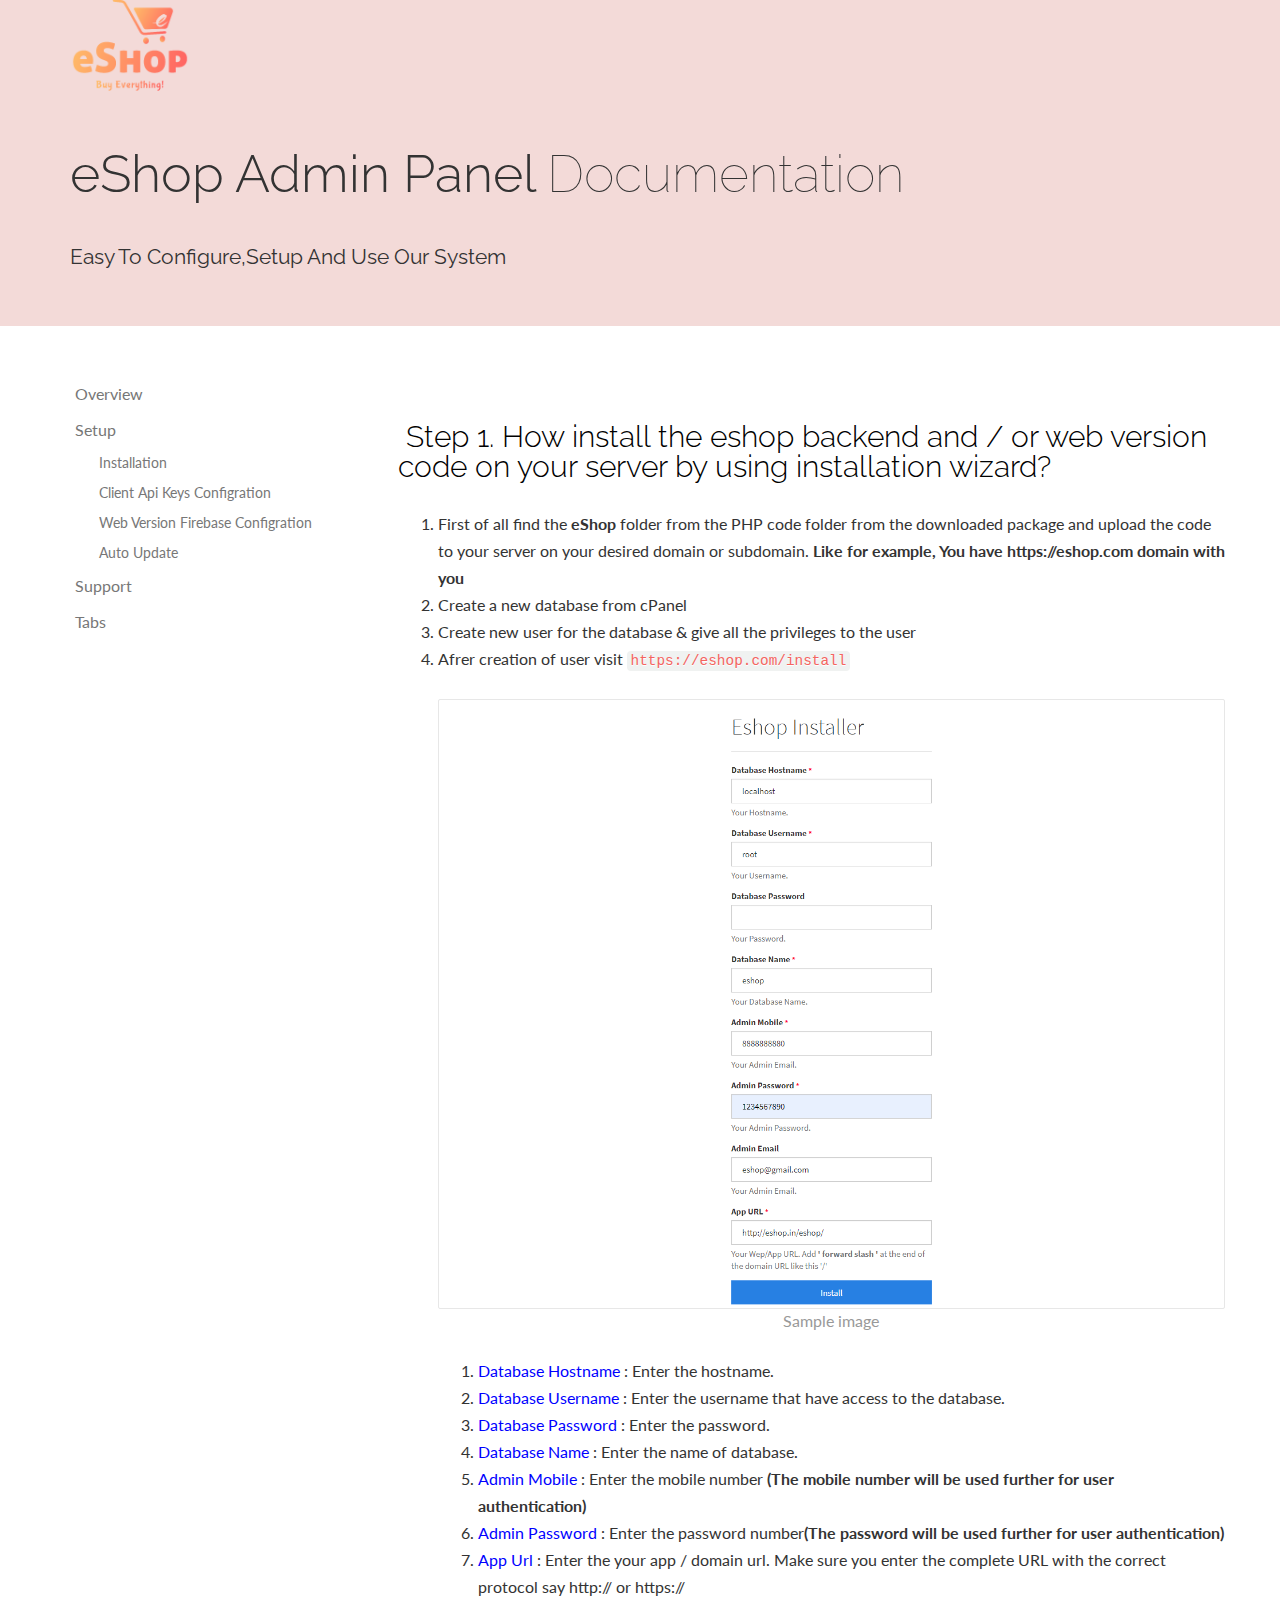
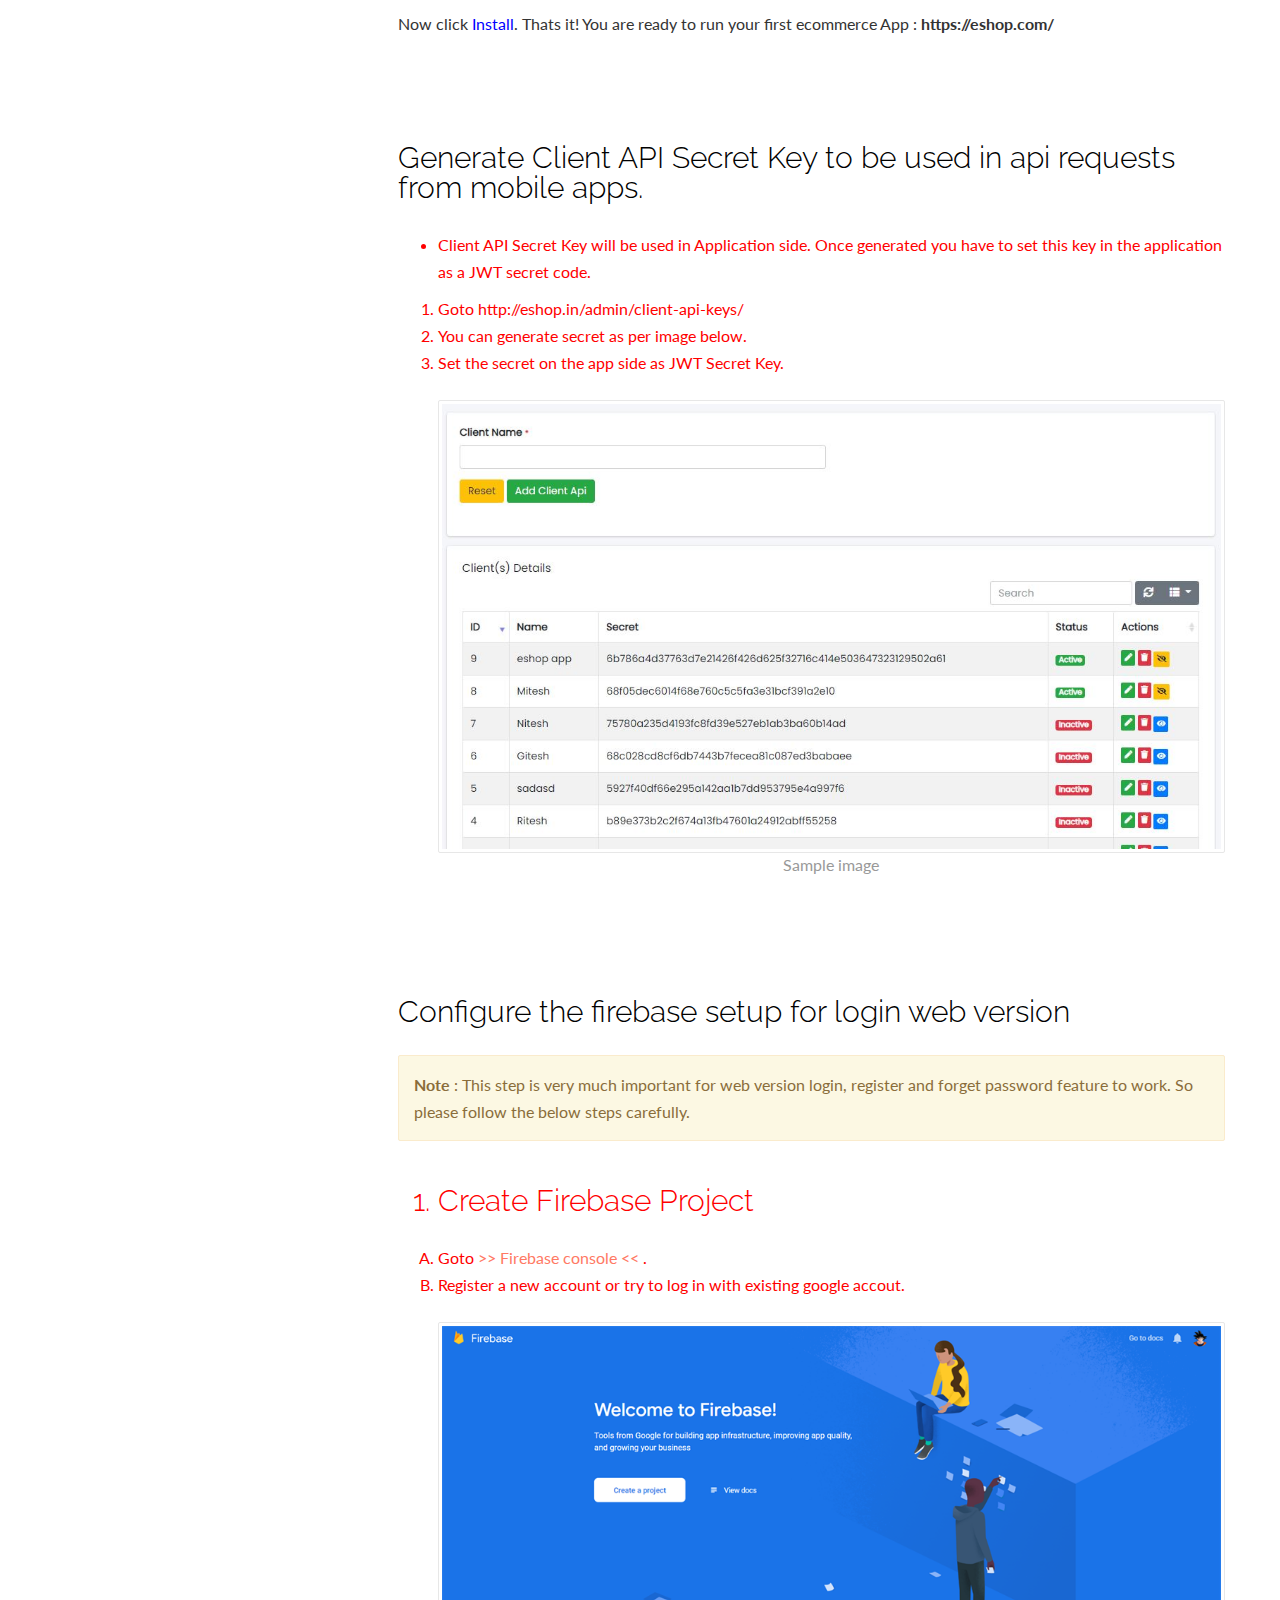
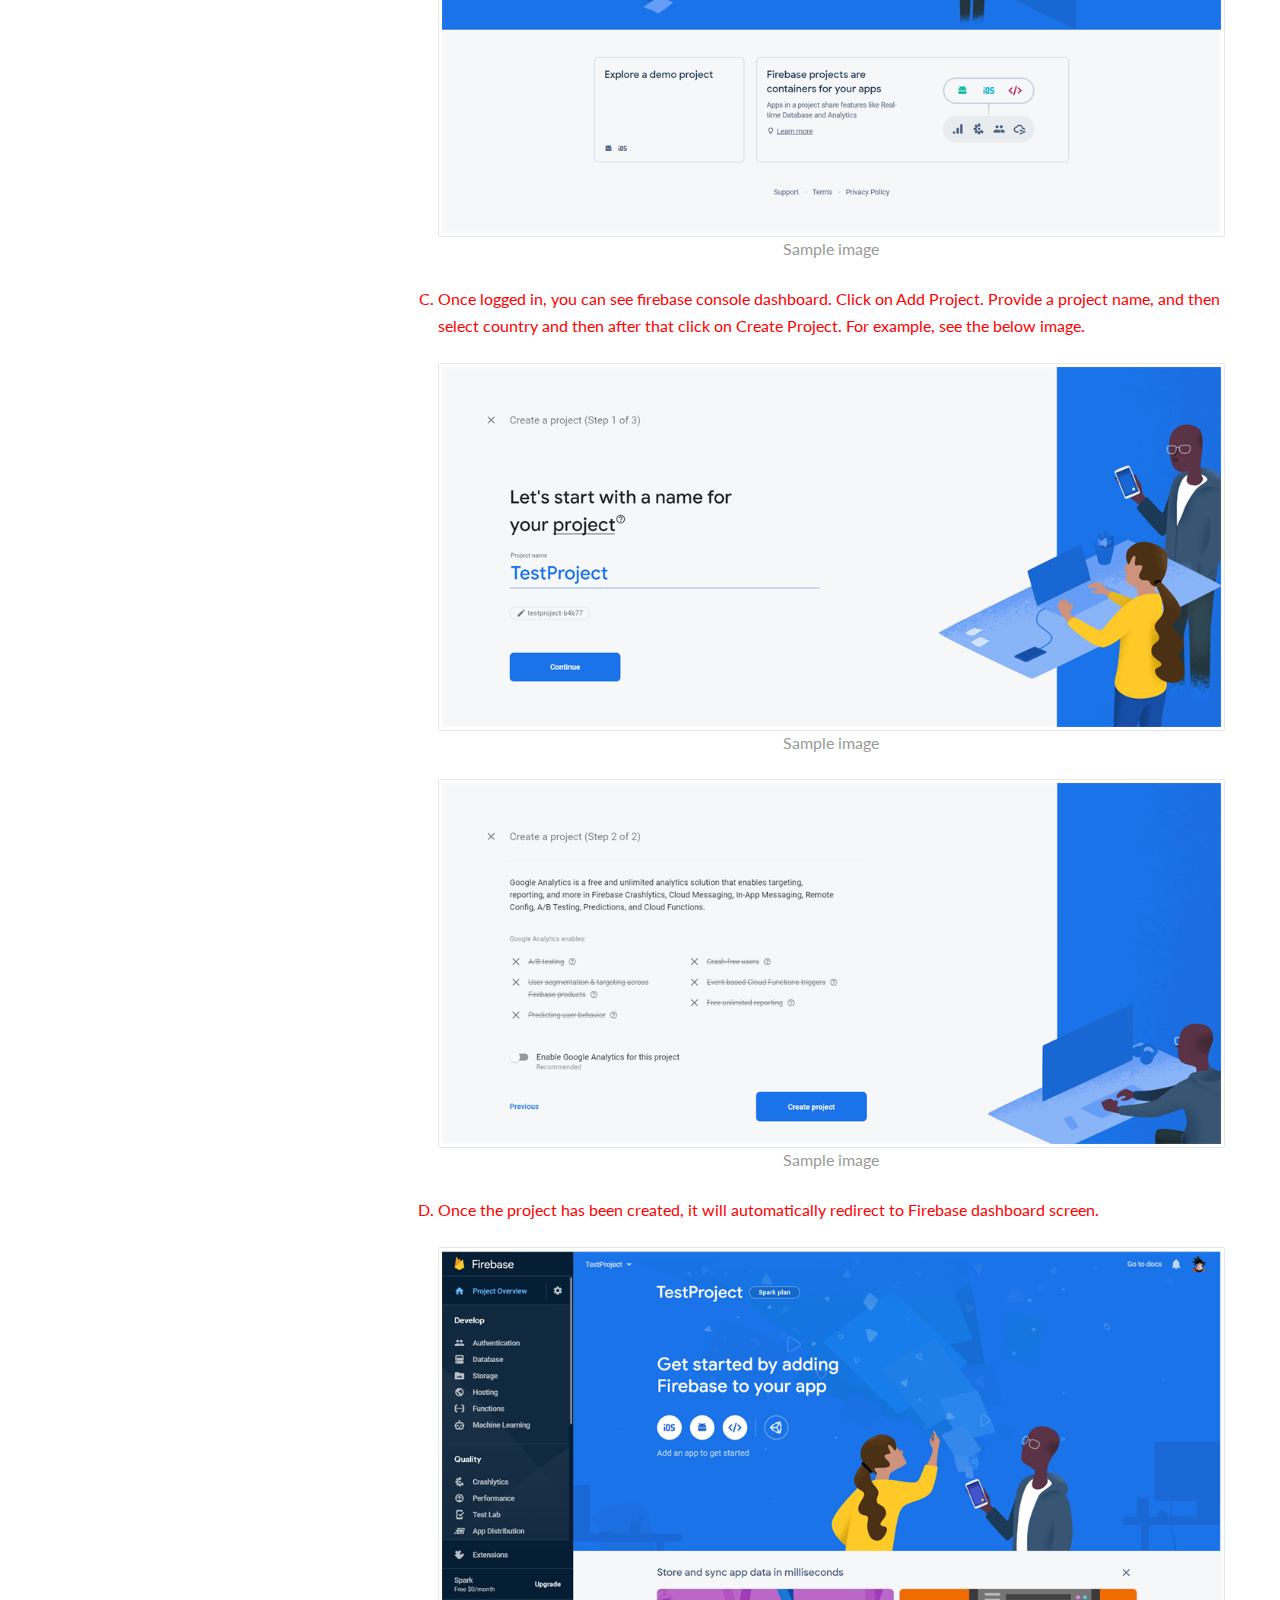
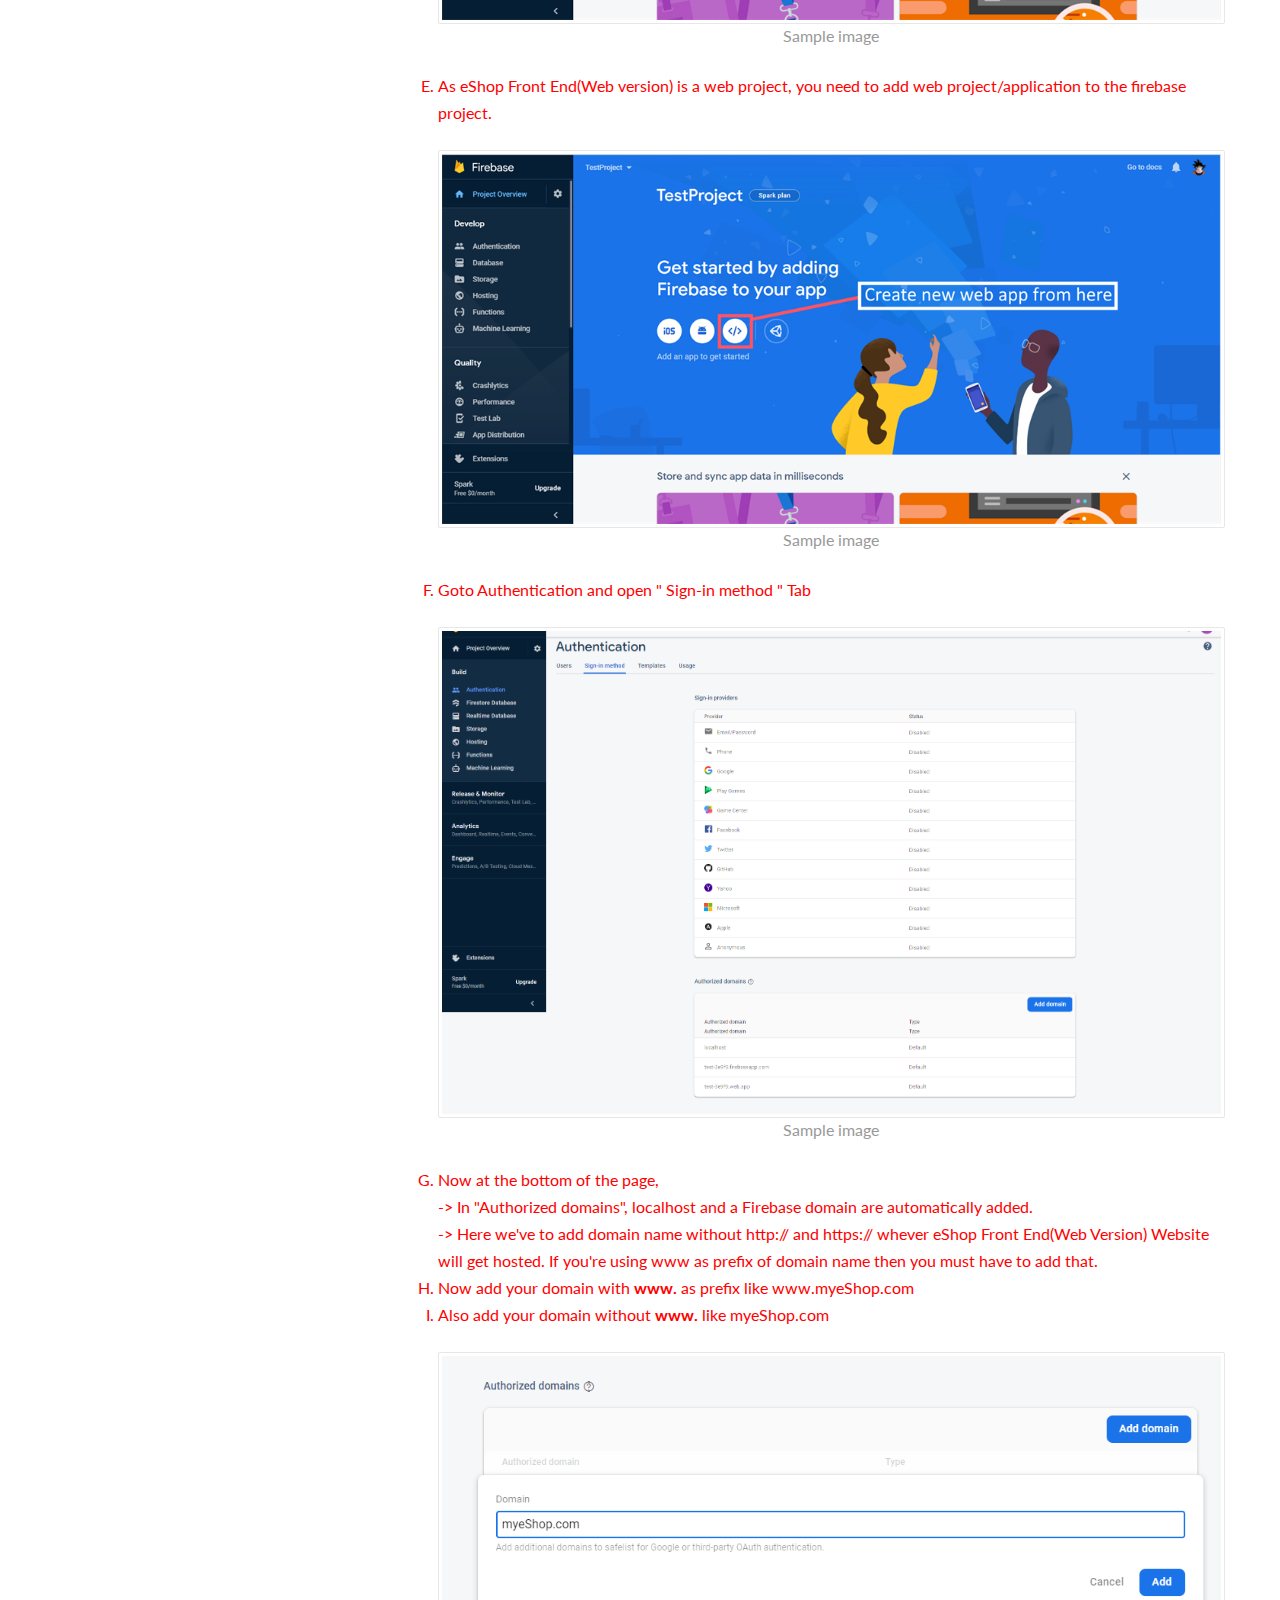
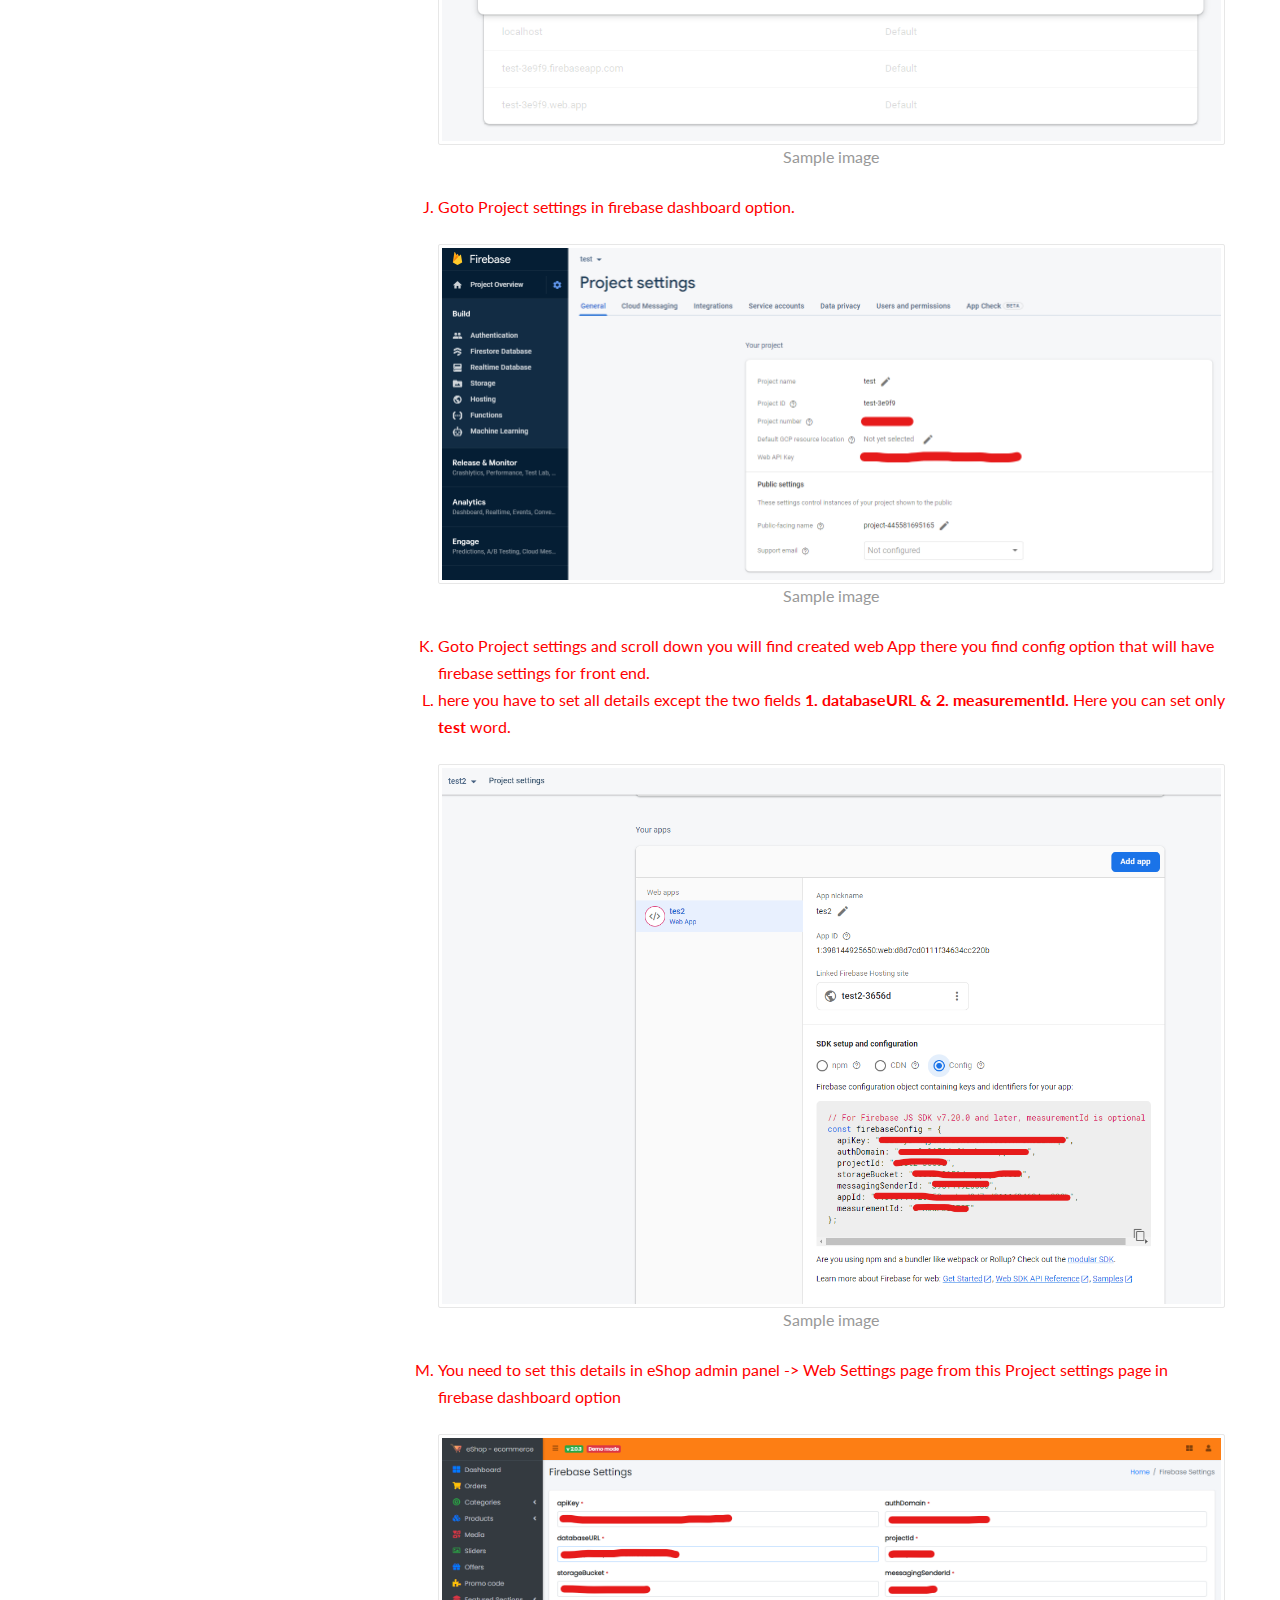
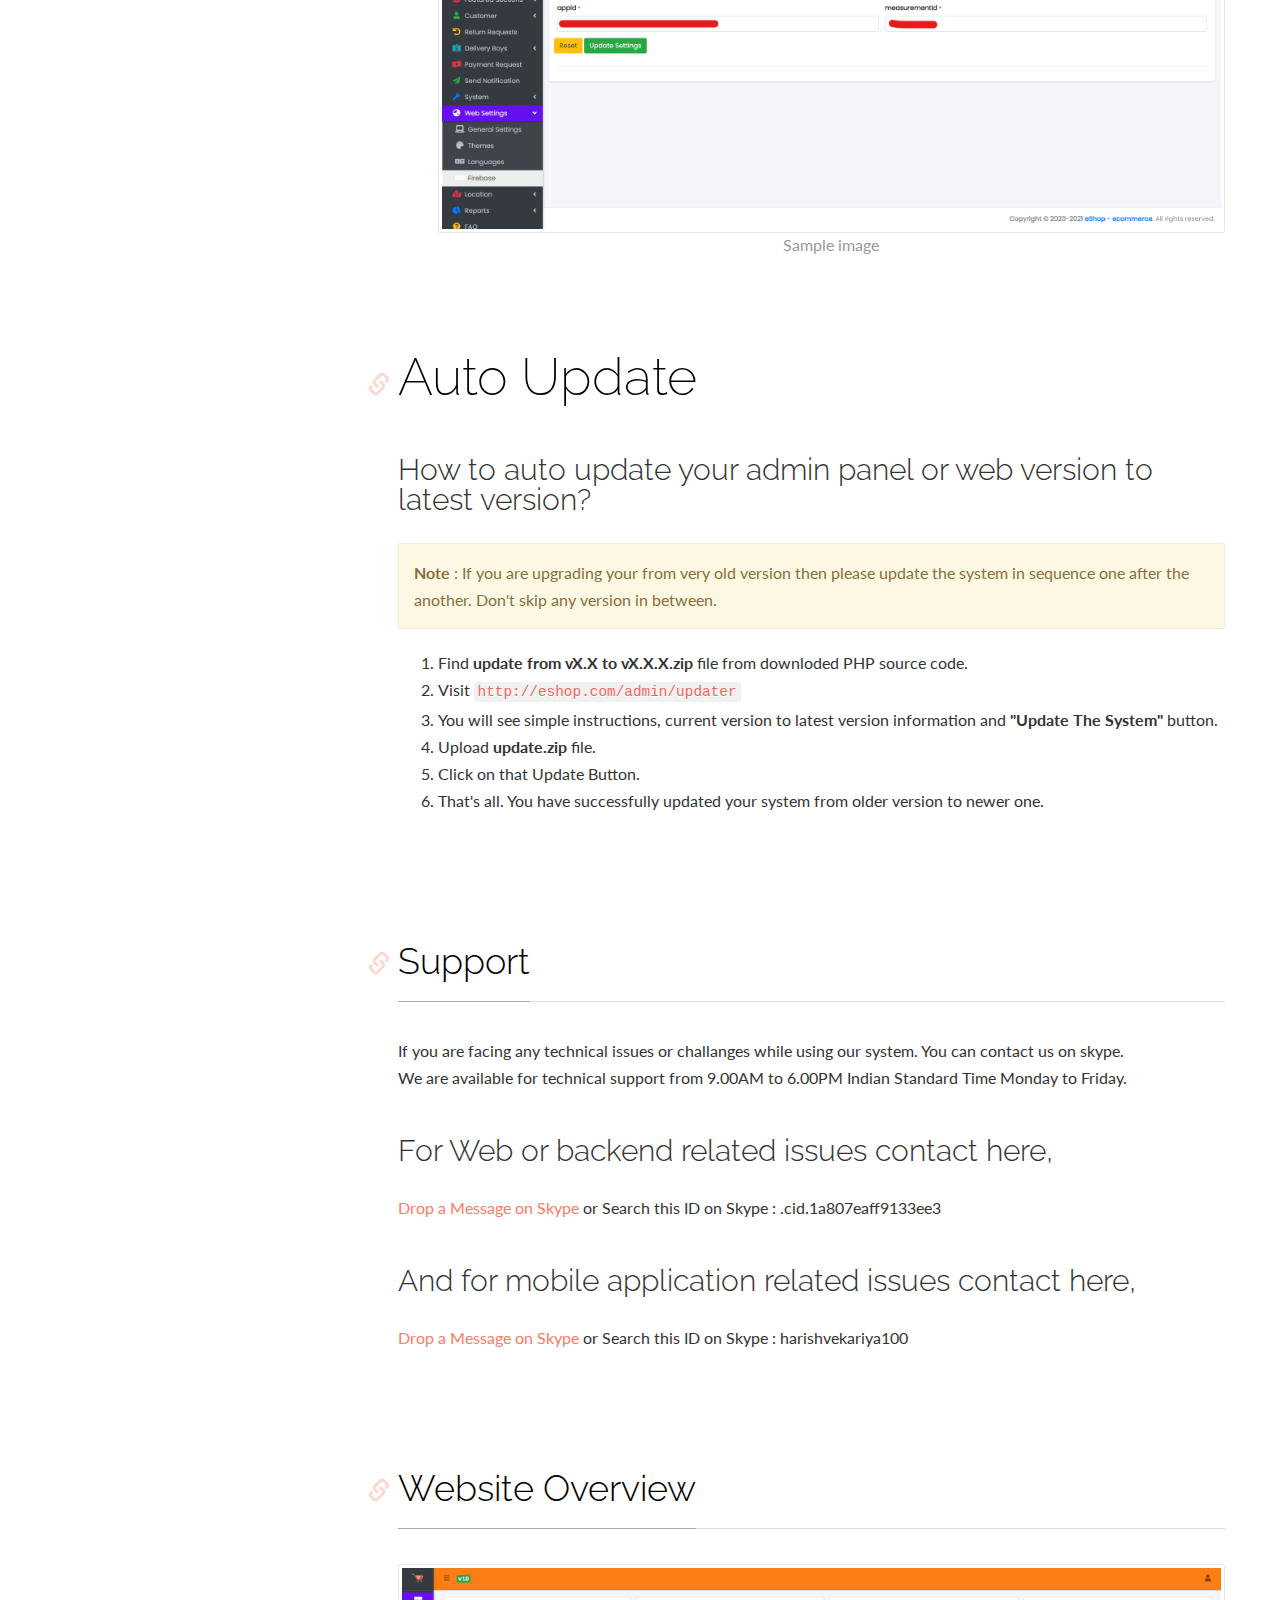
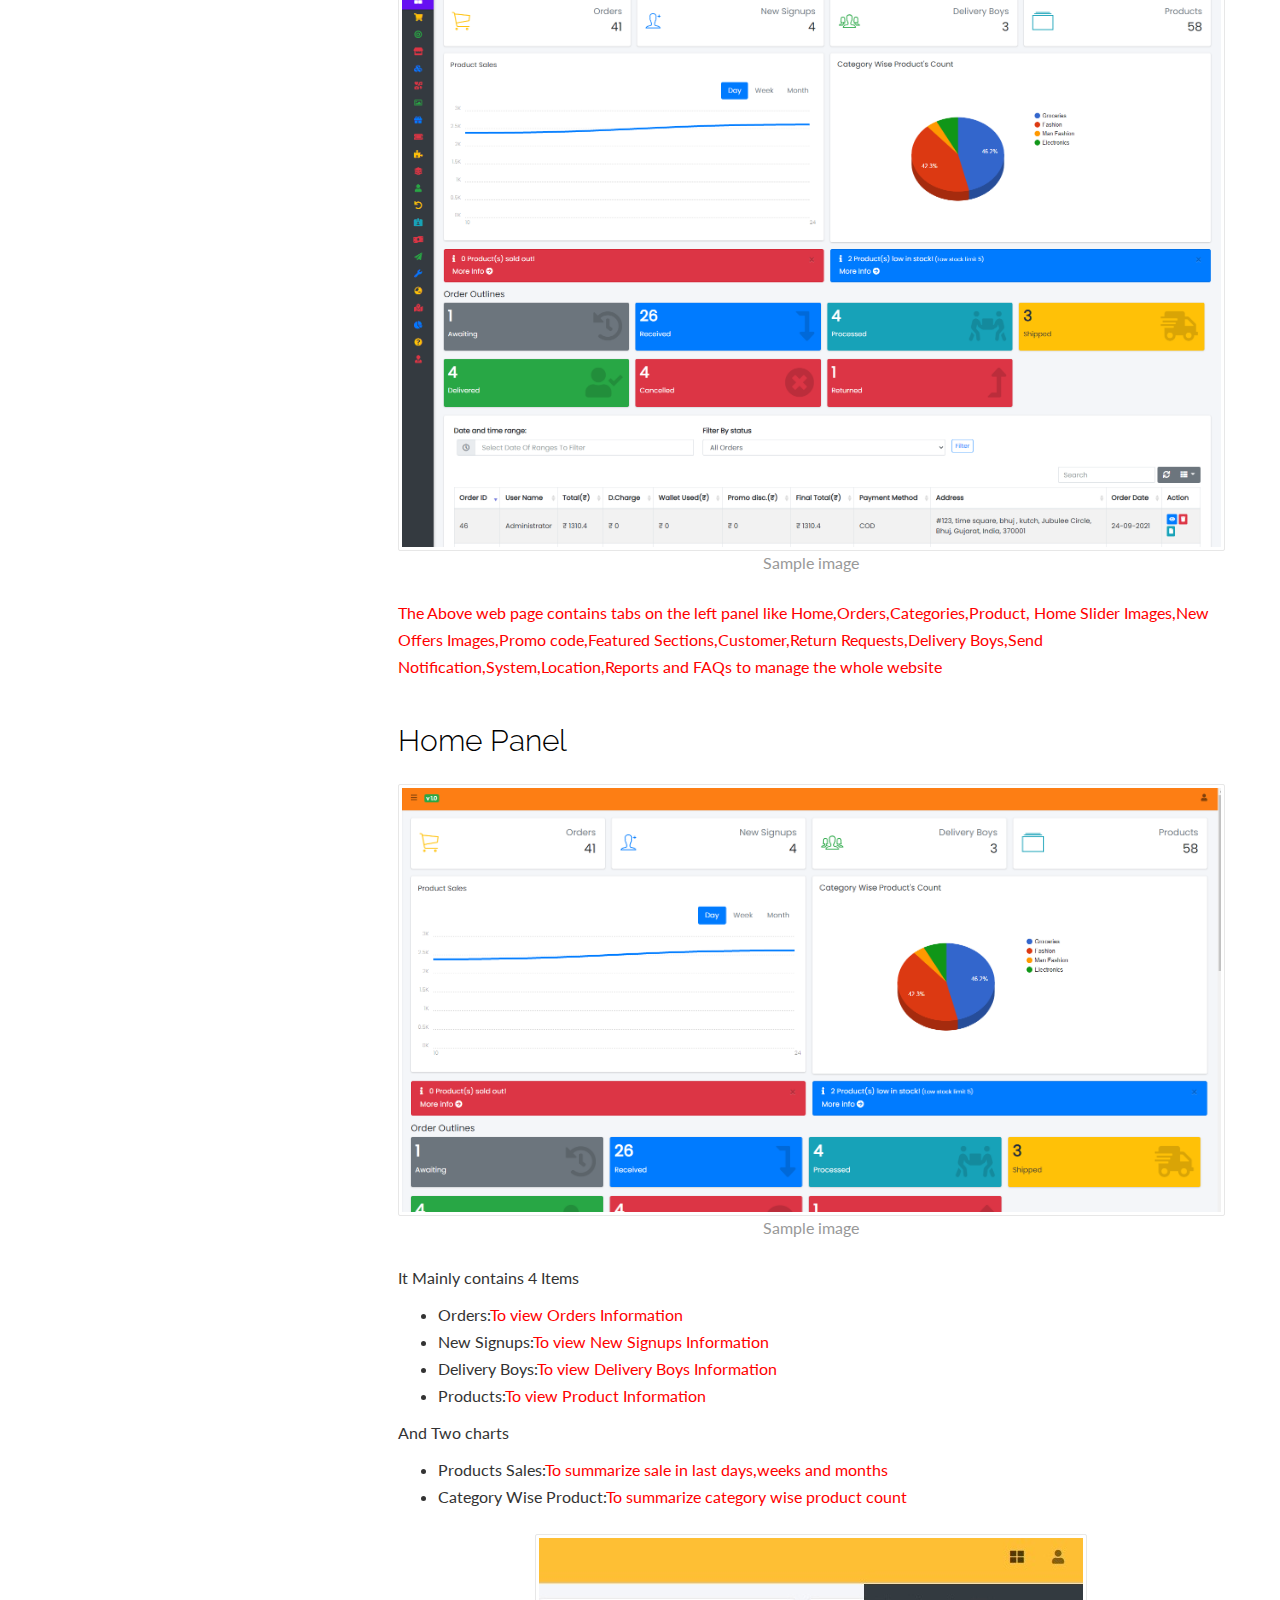
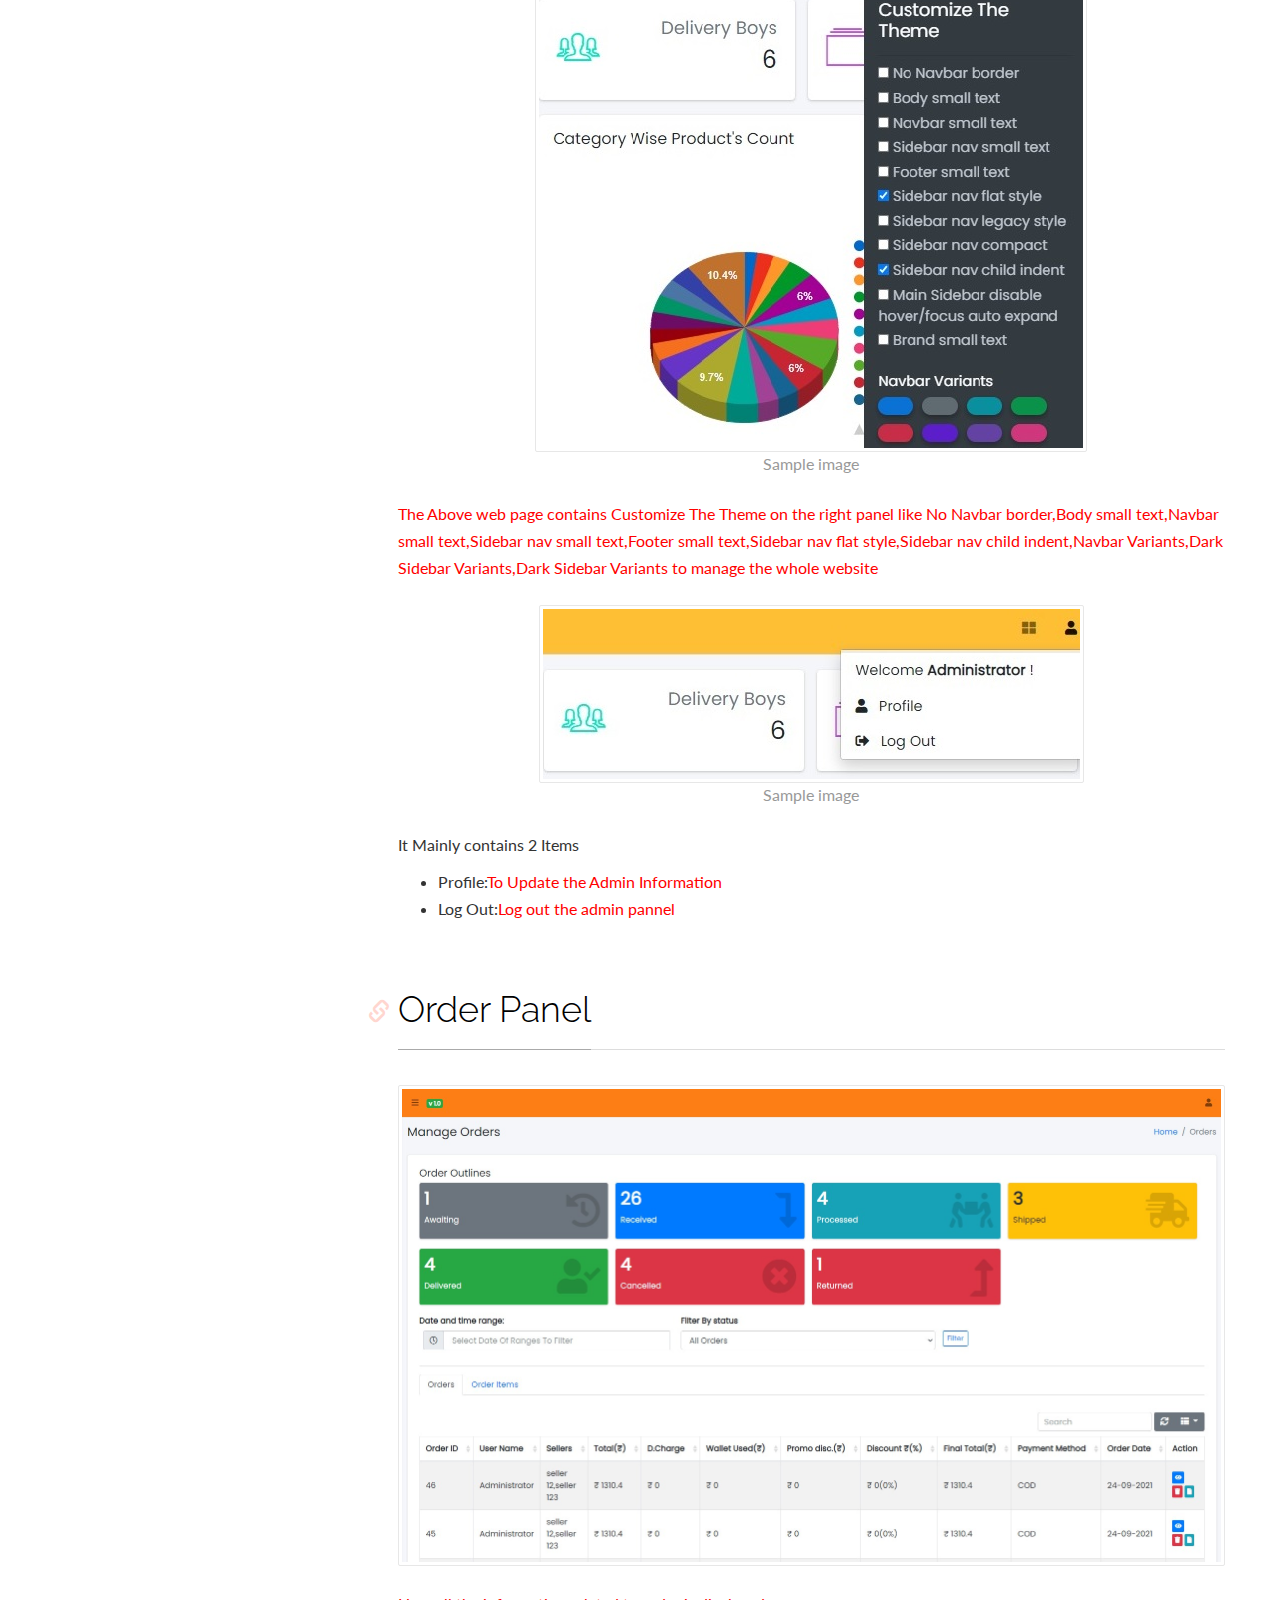
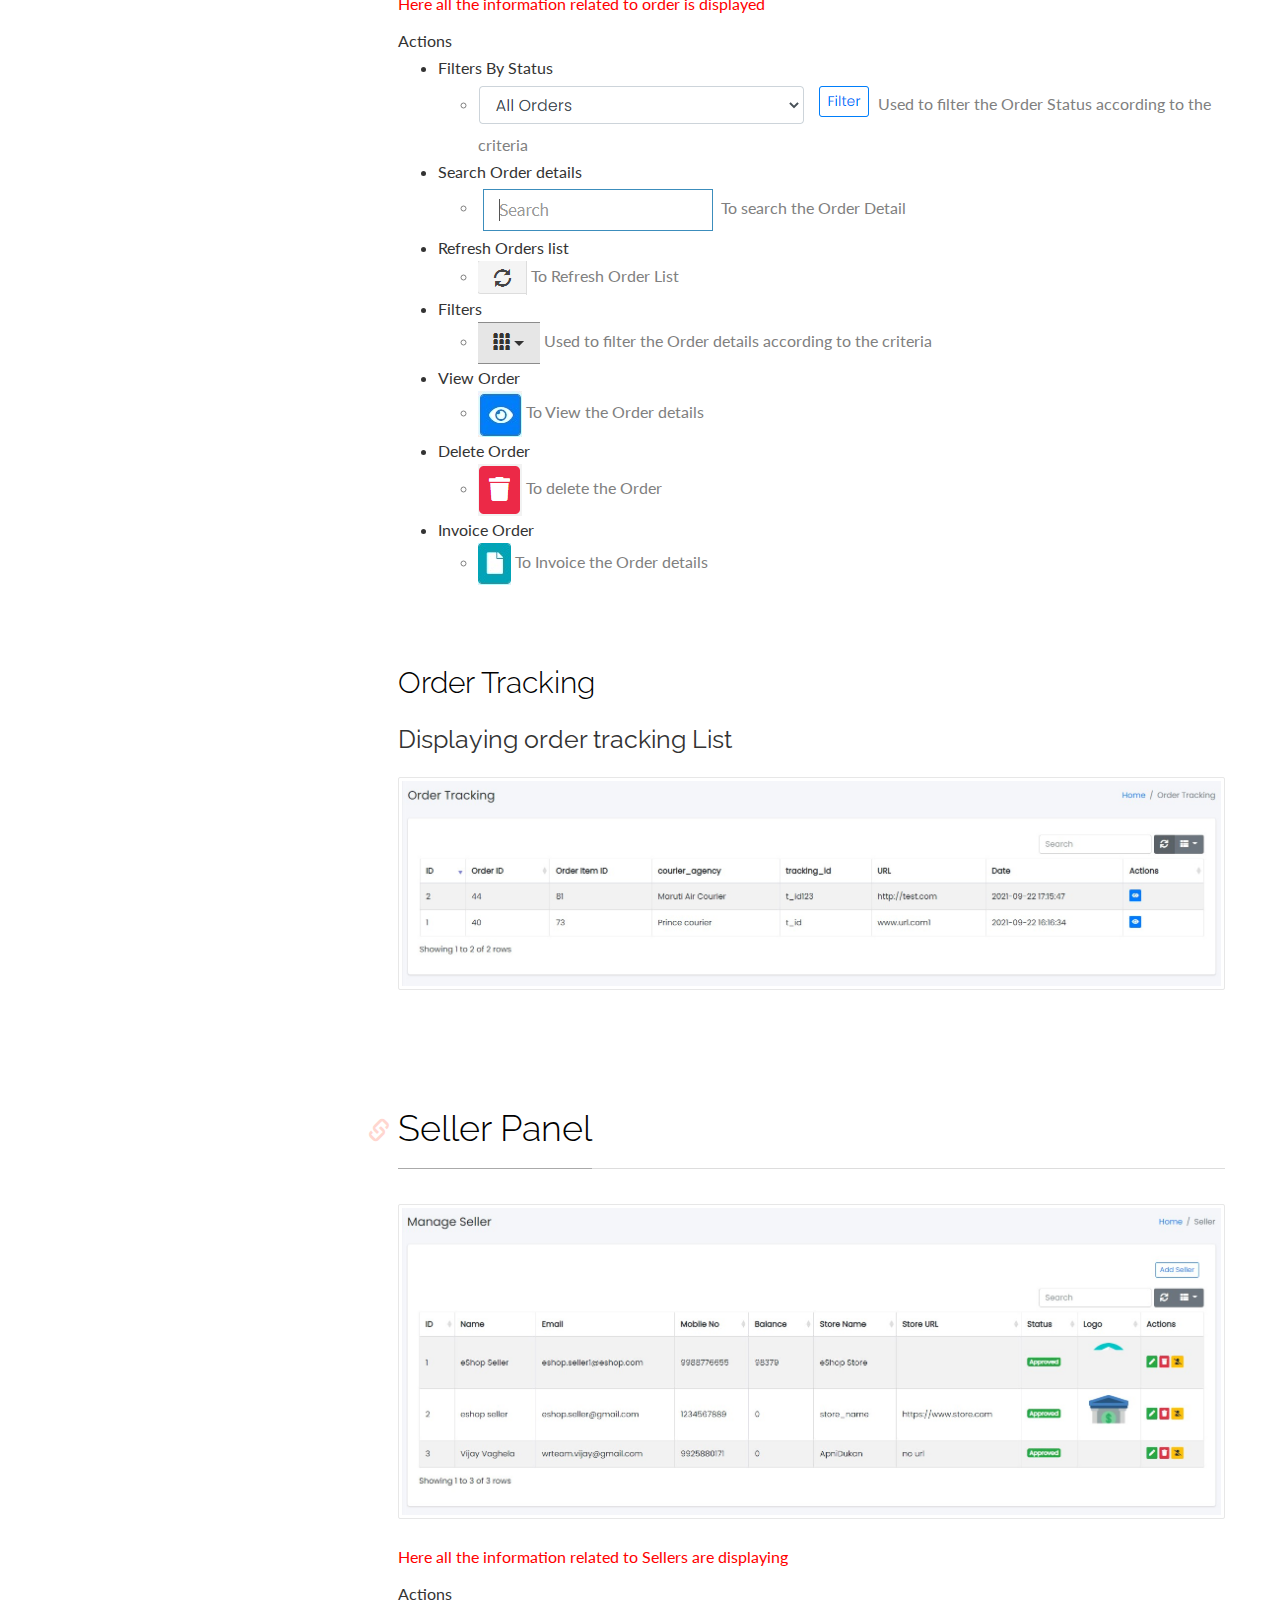
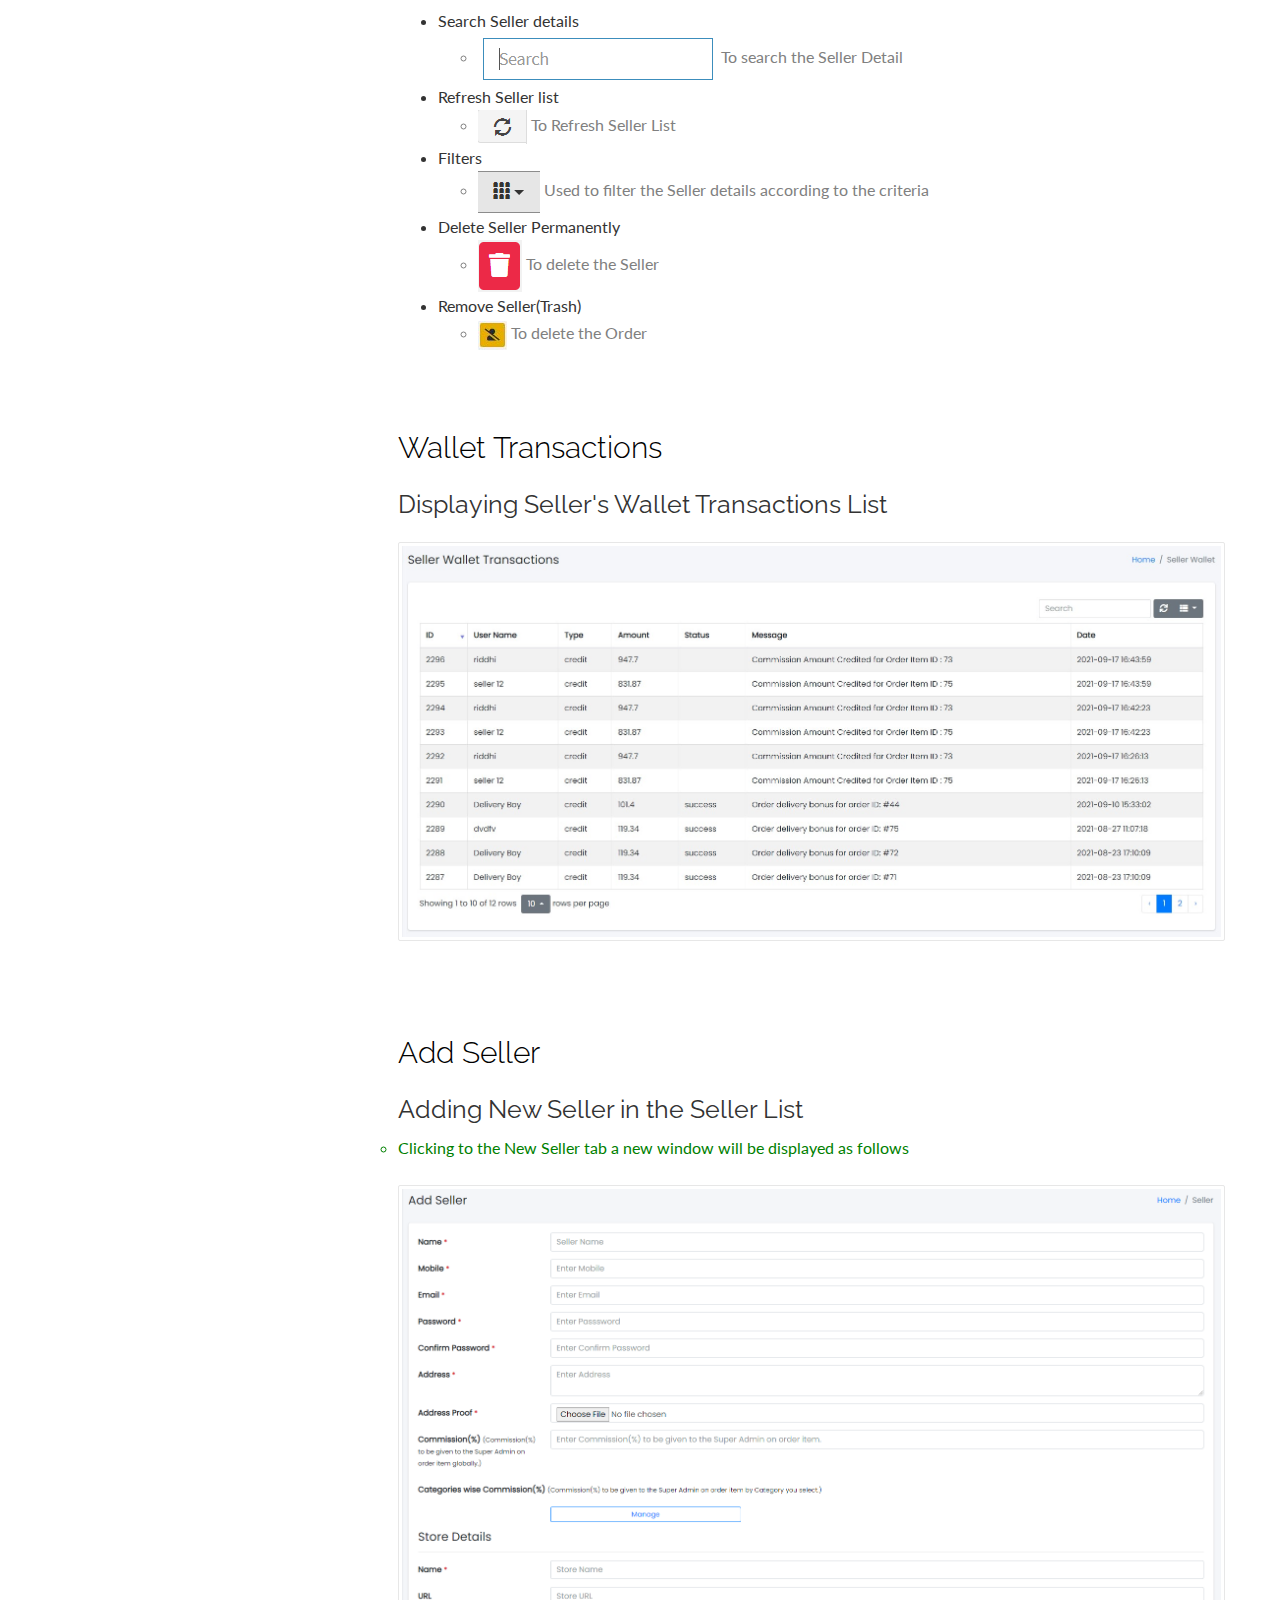
==== web/index.html @ 22451d4a "First Commit" ====
<!DOCTYPE html>
<html lang="en">

<head>
    <meta charset="utf-8">
    <meta http-equiv="X-UA-Compatible" content="IE=edge">
    <meta name="viewport" content="width=device-width, initial-scale=1">
    <meta name="description" content="">
    <meta name="keywords" content="">
    <title>eShop - ecommerce Mobile App Dashboard Setup | Documentation</title>
    <!-- Styles -->
    <link href="assets/css/theDocs.all.min.css" rel="stylesheet">
    <link href="assets/css/custom.css" rel="stylesheet">
    <link rel='icon' href='assets/img/favicon-64.png' type='image/gif' sizes="16x16">
    <!-- Fonts -->
    <link href='https://fonts.googleapis.com/css?family=Raleway:100,300,400,500%7CLato:300,400' rel='stylesheet'
        type='text/css'>
    <!-- Favicons -->
    <link rel="apple-touch-icon" href="../apple-touch-icon.html">
</head>

<body data-spy="scroll" data-target=".sidebar" data-offset="200">
    <header class="site-header navbar-transparent">
        <!-- Top navbar & branding -->
        <nav class="navbar navbar-default">
            <div class="container">
                <!-- Toggle buttons and brand -->
                <div class="navbar-header">
                    <button type="button" class="navbar-toggle" data-toggle="collapse" data-target="#navbar"
                        aria-expanded="true" aria-controls="navbar">
                        <span class="glyphicon glyphicon-option-vertical"></span>
                    </button>
                    <button type="button" class="navbar-toggle for-sidebar" data-toggle="offcanvas">
                        <span class="icon-bar"></span>
                        <span class="icon-bar"></span>
                        <span class="icon-bar"></span>
                    </button>
                    <a class="navbar-brand" href="index.html"><img src="assets/img/eshop-logo.png" alt="logo"
                            align="center" style="max-height: 120px;"></a>
                </div>
                <!-- END Toggle buttons and brand -->
                <!-- Top navbar -->
                <!-- END Top navbar -->
            </div>
        </nav>
        <!-- END Top navbar & branding -->
        <!-- Banner -->
        <div class="banner auto-size" style="background-color: #c74e4636">
            <div class="container text-black">
                <h1><strong>eShop Admin Panel
                    </strong> Documentation
                </h1>
                <h5>Easy To Configure,Setup And Use Our System</h5>
            </div>
        </div>
        <!-- END Banner -->
    </header>
    <main class="container">
        <div class="row">
            <!-- Sidebar -->
            <aside class="col-sm-3 sidebar sidebar-line">
                <ul class="nav sidenav dropable sticky">
                    <li><a href="#overview">Overview</a></li>
                    <li><a href="#title">Setup</a></li>
                    <ul>
                        <li><a href="#installation">Installation</a></li>
                        <li><a href="#db2"> Client Api Keys Configration </a></li>
                        <li><a href="#firebase_config"> Web Version Firebase Configration </a></li>
                        <li><a href="#update">Auto Update</a></li>
                    </ul>
                    <li><a href="#support">Support</a></li>
                    <li>
                        <a href="#tabs">Tabs</a>
                        <ul>
                            <li><a href="#Home">Home</a></li>
                            <li>
                                <a href="#orders">Orders</a>
                                <ul>
                                    <li><a href="#order_tracking">Order Tracking</a></li>
                                </ul>
                            </li>
                            <li>
                                <a href="#sellers">Sellers</a>
                                <ul>
                                    <li><a href="#seller_wallet_transactions">Wallet Transactions</a></li>
                                </ul>
                            </li>
                            <li><a href="#categories">Categories</a></li>
                            <a href="#products">Products</a>
                            <ul>
                                <li><a href="#add_products">Add Products</a></li>
                                <li><a href="#attributes">Attributes</a></li>
                                <li><a href="#attribut_sets">Attribute Sets</a></li>
                                <li><a href="#attribute_values">Attribute Values</a></li>
                                <li><a href="#tax">Tax</a></li>
                                <li><a href="#manage_products">Manage Products</a></li>
                                <li><a href="#products_order">Products Order</a></li>
                            </ul>
                            <li><a href="#media_gallery">Media Management</a></li>
                            <li><a href="#home_slider">Home Slider Images</a></li>
                            <li><a href="#new_offers">New Offers Images</a></li>
                            <li><a href="#promo_code">Promo code</a></li>
                            <a href="#featured_sections">Featured Sections</a>
                            <ul>
                                <li><a href="#manage_sections">Manage Sections</a></li>
                                <li><a href="#sections_order">Sections Order</a></li>
                            </ul>
                            <a href="#customer">Customer</a>
                            <ul>
                                <li><a href="#view_customers">View Customers</a></li>
                                <li><a href="#transaction">Transaction </a></li>
                                <li><a href="#wallet_transaction">Wallet Transaction</a></li>
                            </ul>
                            <li><a href="#return_requests">Return Requests</a></li>
                            <a href="#delivery_boys">Delivery Boys</a>
                            <ul>
                                <li><a href="#manage_delivery_boys">Manage Delivery Boys</a></li>
                                <li><a href="#fund_transerfer">Fund Transerfer</a></li>
                            </ul>
                            <li><a href="#send_notification">Send Notification</a></li>
                            <li>
                                <a href="#system">System</a>
                                <ul>
                                    <li><a href="#store_settings">Store Settings</a></li>
                                    <li><a href="#email_settings">Email Settings</a></li>
                                    <li><a href="#payment_methods">Payment Methods</a></li>
                                    <li><a href="#time_slots">Time Slots</a></li>
                                    <li><a href="#notification_settings">Notification Settings</a></li>
                                    <li><a href="#contact_us">Contact Us</a></li>
                                    <li><a href="#privacy_policy">Privacy Policy</a></li>
                                    <li><a href="#admin_privacy">Admin Privacy Policy</a></li>
                                    <li><a href="#delivery_boy_privacy">Delivery Boy Privacy Policy</a></li>
                                    <li><a href="#about_us">About Us</a></li>
                                </ul>
                            </li>
                            <li>
                                <a href="#location">Location</a>
                                <ul>
                                    <li><a href="#zipcodes">Zipcodes</a></li>
                                    <li><a href="#city">City</a></li>
                                    <li><a href="#area">Areas</a></li>
                                    <li><a href="#bulk_upload">Bulk Upload</a></li>
                                </ul>
                            </li>
                            <li>
                                <a href="#report">Reports</a>
                                <ul>
                                    <li><a href="#sal_rep">Sales Report</a></li>
                                </ul>
                            </li>
                            <li><a href="#faq">FAQ</a></li>
                        </ul>
                    </li>

                </ul>
            </aside>
            <!-- END Sidebar -->
            <!-- Main content -->
            <article class="col-sm-9 main-content" role="main">
                <section>
                    <h3 id="installation"> Step 1. How install the eshop backend and / or web version code on your
                        server by using installation wizard?</h3>
                    <ol>
                        <li>First of all find the <b>eShop</b> folder from the PHP code folder from the downloaded
                            package and upload the code to your server on your desired domain or subdomain. <b>Like for
                                example, You have https://eshop.com domain with you</b></li>
                        <li>Create a new database from cPanel</li>
                        <li>Create new user for the database & give all the privileges to the user</li>
                        <li>Afrer creation of user visit <code>https://eshop.com/install</code></li>
                        <div class="promo">
                            <img class="bordered" src="assets/img/installer-1.png" alt="sample1">
                            <p>Sample image</p>
                        </div>
                        <ol>
                            <li><span style="color:blue;">Database Hostname</span> : Enter the hostname.</li>
                            <li><span style="color:blue;">Database Username</span> : Enter the username that have access
                                to the database.</li>
                            <li><span style="color:blue;">Database Password</span> : Enter the password.</li>
                            <li><span style="color:blue;">Database Name</span> : Enter the name of database.</li>
                            <li><span style="color:blue;">Admin Mobile</span> : Enter the mobile number <b>(The mobile
                                    number will be used further for user authentication)</b></li>
                            <li><span style="color:blue;">Admin Password</span> : Enter the password number<b>(The
                                    password will be used further for user authentication)</b></li>
                            <li><span style="color:blue;">App Url</span> : Enter the your app / domain url. Make sure
                                you enter the complete URL with the correct protocol say http:// or https:// </li>
                        </ol>
                    </ol>
                    <p> Now click <span style="color:blue;">Install</span>. Thats it! You are ready to run your first
                        ecommerce App : <b>https://eshop.com/</b></p>
                </section>

                <section>

                    <h3 id="db2">Generate Client API Secret Key to be used in api requests from mobile apps.</h3>
                    <ul>
                        <li style="color:red;" type="">
                            Client API Secret Key will be used in Application side. Once generated you have to set this
                            key in the application as a JWT secret code.
                        </li>
                    </ul>
                    <ol>
                        <li style="color:red;" type="">Goto http://eshop.in/admin/client-api-keys/</li>
                        <li style="color:red;" type="">You can generate secret as per image below.</li>
                        <li style="color:red;" type="">Set the secret on the app side as JWT Secret Key. </li>
                        <div class="promo">
                            <img class="bordered" src="assets/img/client_api_structure.JPG" alt="sample Image">
                            <p>Sample image</p>
                        </div>
                    </ol>
                </section>
                <section>
                    <h3 id="firebase_config">Configure the firebase setup for login web version</h3>
                    <div class="alert alert-warning"><b>Note</b> : This step is very much important for web version
                        login, register and forget password feature to work. So please follow the below steps carefully.
                    </div>
                    <ul>
                        <h3>
                            <li style="color:red;" type="1"> Create Firebase Project</li>
                        </h3>
                    </ul>
                    <ol type="A">
                        <li style="color:red;" type="">Goto <a href="https://console.firebase.google.com/"
                                target="_blank"> >> Firebase console << </a>. </li> <li style="color:red;" type="">
                                    Register a new account or try to log in with existing google accout.</li>
                        <div class="promo">
                            <img class="bordered" src="assets/img/consolepage.png" alt="sample Image">
                            <p>Sample image</p>
                        </div>
                        <li style="color:red;" type="">Once logged in, you can see firebase console dashboard. Click on
                            Add Project. Provide a project name, and then select country and then after that click on
                            Create Project. For example, see the below image.</li>
                        <div class="promo">
                            <img class="bordered" src="assets/img/AddProject.png" alt="sample Image">
                            <p>Sample image</p>
                        </div>
                        <div class="promo">
                            <img class="bordered" src="assets/img/CreateProject.png" alt="sample Image">
                            <p>Sample image</p>
                        </div>
                        <li style="color:red;" type="">Once the project has been created, it will automatically redirect
                            to Firebase dashboard screen.</li>
                        <div class="promo">
                            <img class="bordered" src="assets/img/Dashboard.png" alt="sample Image">
                            <p>Sample image</p>
                        </div>
                        <li style="color:red;" type="">As eShop Front End(Web version) is a web project, you need to add
                            web project/application to the firebase project.</li>
                        <div class="promo">
                            <img class="bordered" src="assets/img/Dashboard_1.png" alt="sample Image">
                            <p>Sample image</p>
                        </div>
                        <li style="color:red;" type="">Goto Authentication and open " Sign-in method " Tab</li>
                        <div class="promo">
                            <img class="bordered" src="assets/img/authentication.png" alt="sample Image">
                            <p>Sample image</p>
                        </div>
                        <li style="color:red;" type="">Now at the bottom of the page,</br> -> In "Authorized domains", localhost
                            and a Firebase domain are automatically added.</br> -> Here we've to add domain name without http://
                            and https:// whever eShop Front End(Web Version) Website will get hosted. If you're using
                            www as prefix of domain name then you must have to add that.</li>
                        <li style="color:red;" type="">Now add your domain with <b> www. </b> as prefix like www.myeShop.com</li>
                        <li style="color:red;" type="">Also add your domain without <b> www. </b> like myeShop.com</li>
                        <div class="promo">
                            <img class="bordered" src="assets/img/add_domain.png" alt="sample Image">
                            <p>Sample image</p>
                        </div>
                        <li style="color:red;" type="">Goto Project settings in firebase dashboard option. </li>
                        <div class="promo">
                            <img class="bordered" src="assets/img/web_setting_details.png" alt="sample Image">
                            <p>Sample image</p>
                        </div>
                        <li style="color:red;" type="">Goto Project settings and scroll down you will find created web
                            App there you find config option that will have firebase settings for front end. </li>
                        <li style="color:red;" type="">here you have to set all details except the two fields <b>1.
                                databaseURL & 2. measurementId. </b> Here you can set only <b>test</b> word. </li>
                        <div class="promo">
                            <img class="bordered" src="assets/img/web_setting_config.png" alt="sample Image">
                            <p>Sample image</p>
                        </div>
                        <li style="color:red;" type="">You need to set this details in eShop admin panel -> Web Settings
                            page from this Project settings page in firebase dashboard option </li>
                        <div class="promo">
                            <img class="bordered" src="assets/img/web_settings.png" alt="sample Image">
                            <p>Sample image</p>
                        </div>
                    </ol>
                </section>
                <section>
                    <!-- start auto update -->
                    <h1 id="update">Auto Update</h1>
                    <h3>How to auto update your admin panel or web version to latest version?</h3>
                    <div class="alert alert-warning"><b>Note</b> : If you are upgrading your from very old version then
                        please update the system in sequence one after the another. Don't skip any version in between.
                    </div>
                    <ol>
                        <li>Find <b>update from vX.X to vX.X.X.zip</b> file from downloded PHP source code.</li>
                        <li>Visit <code>http://eshop.com/admin/updater</code>
                        </li>
                        <li>You will see simple instructions, current version to latest version information and
                            <b>"Update The System"</b> button. </li>
                        <li>Upload <b>update.zip</b> file.</li>
                        <li>Click on that Update Button. </li>
                        <li>That's all. You have successfully updated your system from older version to newer one.</li>
                    </ol>
                    <!-- end auto update -->
                </section>
                <section>
                    <h2 id="support">Support</h2>
                    If you are facing any technical issues or challanges while using our system. You can contact us on
                    skype.
                    <br />We are available for technical support from 9.00AM to 6.00PM Indian Standard Time Monday to
                    Friday.
                    <br />
                    <h3>For Web or backend related issues contact here, </h3>
                    <a href='skype:live:.cid.1a807eaff9133ee3'>Drop a Message on Skype</a> or Search this ID on Skype :
                    .cid.1a807eaff9133ee3
                    <h3>And for mobile application related issues contact here, </h3>
                    <a href='skype:live:harishvekariya100'>Drop a Message on Skype</a> or Search this ID on Skype :
                    harishvekariya100
                </section>
                <section>
                    <h2 id="tabs">Website Overview</h2>
                    <div class="promo">
                        <img class="bordered" src="assets/img/overview.png" alt="sample3">
                        <p>Sample image</p>
                    </div>
                    <p style="color:red;">The Above web page contains tabs on the left panel like
                        Home,Orders,Categories,Product, Home Slider Images,New Offers Images,Promo code,Featured
                        Sections,Customer,Return Requests,Delivery Boys,Send Notification,System,Location,Reports
                        and FAQs to manage the whole website</p>

                    <h3 id="Home">Home Panel</h3>
                    <div class="promo">
                        <img class="bordered" src="assets/img/home_page.png" alt="sample3">
                        <p>Sample image</p>
                    </div>
                    <p>It Mainly contains 4 Items</p>
                    <ul>
                        <li>Orders:<span style="color:red;">To view Orders Information</span></li>
                        <li>New Signups:<span style="color:red;">To view New Signups Information</span></li>
                        <li>Delivery Boys:<span style="color:red;">To view Delivery Boys Information</span></li>
                        <li>Products:<span style="color:red;">To view Product Information</span></li>
                    </ul>
                    <p>And Two charts</p>
                    <ul>
                        <li>Products Sales:<span style="color:red;">To summarize sale in last days,weeks and
                                months</span></li>
                        <li>Category Wise Product:<span style="color:red;">To summarize category wise product
                                count</span></li>

                    </ul>
                    <div class="promo">
                        <img class="bordered" src="assets/img/theme.jpg" alt="sample3">
                        <p>Sample image</p>
                    </div>
                    <p style="color:red;">The Above web page contains Customize The Theme on the right panel like No
                        Navbar border,Body small text,Navbar small text,Sidebar nav small text,Footer small text,Sidebar
                        nav flat style,Sidebar nav child indent,Navbar Variants,Dark
                        Sidebar Variants,Dark Sidebar Variants to manage the whole website</p>
                    <div class="promo">
                        <img class="bordered" src="assets/img/header-users.jpg" alt="sample3">
                        <p>Sample image</p>
                    </div>
                    <p>It Mainly contains 2 Items</p>
                    <ul>
                        <li>Profile:<span style="color:red;">To Update the Admin Information</span></li>
                        <li>Log Out:<span style="color:red;">Log out the admin pannel</span></li>
                    </ul>

                    <h2 id="orders">Order Panel</h2>
                    <div class="promo">
                        <img class="bordered" src="assets/img/orders_table.jpg" alt="sample3">
                    </div>
                    <p style="color:red;">Here all the information related to order is displayed</p>
                    Actions
                    <ul>
                        <li>Filters By Status</li>
                        <ul>
                            <li style="color:grey;">
                                <img class="bordered" src="assets/img/filter_status.jpg" alt="sample3"> Used to filter
                                the Order Status according to the criteria
                            </li>
                        </ul>
                        <li>Search Order details</li>
                        <ul>
                            <li style="color:grey;">
                                <img class="bordered" src="assets/img/search_tab.jpg" alt="sample3"> To search the Order
                                Detail
                            </li>
                        </ul>
                        <li>Refresh Orders list</li>
                        <ul>
                            <li style="color:grey;">
                                <img class="bordered" src="assets/img/refresh_tab.jpg" alt="sample3"> To Refresh Order
                                List
                            </li>
                        </ul>
                        <li>Filters</li>
                        <ul>
                            <li style="color:grey;">
                                <img class="bordered" src="assets/img/filter_tab.jpg" alt="sample3"> Used to filter the
                                Order details according to the criteria
                            </li>
                        </ul>
                        <li>View Order</li>
                        <ul>
                            <li style="color:grey;">
                                <img class="bordered" src="assets/img/view_tab.jpg" alt="sample3"> To View the Order
                                details
                            </li>
                        </ul>
                        <li>Delete Order</li>
                        <ul>
                            <li style="color:grey;">
                                <img class="bordered" src="assets/img/delete1_tab.jpg" alt="sample3"> To delete the
                                Order
                            </li>
                        </ul>
                        <li>Invoice Order</li>
                        <ul>
                            <li style="color:grey;">
                                <img class="bordered" src="assets/img/invoice_tab.jpg" alt="sample3"> To Invoice the
                                Order details
                            </li>
                        </ul>
                    </ul>
                    <br />
                    <h3 id="order_tracking">Order Tracking</h3>
                    <h4>Displaying order tracking List</h4>
                    <div class="promo">
                        <img class="bordered" src="assets/img/order_tracking.jpg" alt="sample3">
                    </div>
                    <br />



                    <h2 id="sellers">Seller Panel</h2>
                    <div class="promo">
                        <img class="bordered" src="assets/img/seller_tab.jpg" alt="sample3">
                    </div>
                    <p style="color:red;">Here all the information related to Sellers are displaying</p>
                    Actions
                    <ul>
                        <li>Search Seller details</li>
                        <ul>
                            <li style="color:grey;">
                                <img class="bordered" src="assets/img/search_tab.jpg" alt="sample3"> To search the
                                Seller
                                Detail
                            </li>
                        </ul>
                        <li>Refresh Seller list</li>
                        <ul>
                            <li style="color:grey;">
                                <img class="bordered" src="assets/img/refresh_tab.jpg" alt="sample3"> To Refresh Seller
                                List
                            </li>
                        </ul>
                        <li>Filters</li>
                        <ul>
                            <li style="color:grey;">
                                <img class="bordered" src="assets/img/filter_tab.jpg" alt="sample3"> Used to filter the
                                Seller details according to the criteria
                            </li>
                        </ul>
                        <li>Delete Seller Permanently</li>
                        <ul>
                            <li style="color:grey;">
                                <img class="bordered" src="assets/img/delete1_tab.jpg" alt="sample3"> To delete the
                                Seller
                            </li>
                        </ul>
                        <li>Remove Seller(Trash)</li>
                        <ul>
                            <li style="color:grey;">
                                <img class="bordered" src="assets/img/trashed.jpg" alt="sample3"> To delete the
                                Order
                            </li>
                        </ul>
                    </ul>
                    <br />
                    <h3 id="seller_wallet_transactions">Wallet Transactions</h3>
                    <h4>Displaying Seller's Wallet Transactions List</h4>
                    <div class="promo">
                        <img class="bordered" src="assets/img/seller_wallet_transactions_tab.jpg" alt="sample3">
                    </div>
                    <br />
                    <h3 id="add_seller">Add Seller</h3>
                    <h4>Adding New Seller in the Seller List</h4>
                    <li style="color:green;" type="circle">Clicking to the New Seller tab a new window will be
                        displayed as follows</li>
                    <div class="promo">
                        <img class="bordered" src="assets/img/add_seller_tab.png" alt="sample3">
                    </div>
                    <ol>
                        <li style="color:red;" type="">In Seller Name field Enter the Name of the Seller.</li>
                        <li style="color:red;" type="">In Seller Description field Enter the Description of the
                            Seller.</li>
                        <li style="color:red;" type="">In Seller Email field Enter the Email of the
                            Seller.</li>
                        <li style="color:red;" type="">In Seller Password field Enter the Password of the
                            Seller.</li>
                        <li style="color:red;" type="">In Seller Address field Enter the Address of the
                            Seller.</li>
                        <li style="color:red;" type="">In Seller Address Proof field Enter the Address Proof of the
                            Seller.</li>
                        <li style="color:red;" type="">In Seller Categories wise Commission field Enter the Categories
                            wise Commission of the
                            Seller.</li>
                        <li style="color:red;" type="">In Seller Commission field Enter the Commission of the
                            Seller if you want to give commission globally.</li>
                        <li style="color:red;" type="">In Name of Store field Enter the Name of the Seller.</li>
                        <li style="color:red;" type="">In URL of Store field Enter the URL of the Seller.</li>
                        <li style="color:red;" type="">In Description field Enter the Seller Description of the Seller.
                        </li>


                        <li style="color:red;" type="">Click add Seller to add Seller or Reset to Reset the form.</li>
                    </ol>

                    <br />
                    <h2 id="categories">Categories Panel</h2>
                    <div class="promo">
                        <img class="bordered" src="assets/img/categories_tab.jpg" alt="sample3">
                    </div>
                    <p style="color:red;">Here all the information related to Categories is display</p>
                    Actions
                    <ul>
                        <li>Search Category details</li>
                        <ul>
                            <li style="color:grey;">
                                <img class="bordered" src="assets/img/search_tab.jpg" alt="sample3"> To search the
                                Category Name or Any other Detail
                            </li>
                        </ul>
                        <li>Refresh Category list</li>
                        <ul>
                            <li style="color:grey;">
                                <img class="bordered" src="assets/img/refresh_tab.jpg" alt="sample3"> To Refresh
                                Category List
                            </li>
                        </ul>
                        <li>Filters</li>
                        <ul>
                            <li style="color:grey;">
                                <img class="bordered" src="assets/img/filter_tab.jpg" alt="sample3"> Used to filter the
                                Category details according to the criteria
                            </li>
                        </ul>
                        <li>Edit Category</li>
                        <ul>
                            <li style="color:grey;">
                                <img class="bordered" src="assets/img/edit_tab.jpg" alt="sample3"> Used to Edit the
                                Category details
                            </li>
                        </ul>
                        <li>Delete Category</li>
                        <ul>
                            <li style="color:grey;">
                                <img class="bordered" src="assets/img/delete1_tab.jpg" alt="sample3"> Used to Delete the
                                Category details
                            </li>
                        </ul>
                        <li>Category Status</li>
                        <ul>
                            <li style="color:grey;">
                                <img class="bordered" src="assets/img/status_tab.jpg" alt="sample3"> Used to Active And
                                Deactive the Category Status
                            </li>
                        </ul>
                    </ul>
                    <div class="promo">
                        <img class="bordered" src="assets/img/tree_view.jpg" alt="sample3">
                    </div>
                    <p style="color:red;">Here all the information related to Categories is display on Tree View</p>

                    <br>
                    <p style="color:red;">We Can add New categories and delete categories by following Steps :</p>
                    <h3>Step 1:Adding New Category in the Category List</h3>
                    <p style="color:green;">Click on Add Category Tab Present On The Right Side</p>
                    <div class="promo">
                        <img class="bordered" src="assets/img/new_cat_tab.jpg" alt="sample3">
                    </div>
                    <li style="color:green;" type="circle">After Clicking to the New Category tab a new window will be
                        displayed as follows</li>
                    <div class="promo">
                        <img class="bordered" src="assets/img/new_cat2_tab.jpg" alt="sample3">
                    </div>
                    <ol>
                        <li style="color:red;" type="">In Category Name field Enter the Name of the Category.</li>
                        <li style="color:red;" type="">In Category tax field Enter the tax in Percentage(%) of the
                            Category.</li>
                        <li style="color:red;" type="">To know how to upload image in the form click <a
                                href='#add-image-form'>here</a>.</li>
                        <li style="color:red;" type="">Click add Category to add Category or Reset to Reset the form.
                        </li>
                    </ol>
                    <div class="promo">
                        <img class="bordered" src="assets/img/create_cat.jpg" alt="sample3">
                        <p style="color:green;">The Category Added Successfully</p>
                    </div>

                    <h3>Step 2:Delete Category from the List</h3>
                    <p> For Deleting category we need to use<img src="assets/img/delete1_tab.jpg"> as explained above
                        under Actions category.</p>

                    <h2 id="products">Product Panel</h2>
                    <li style="color:green;" type="circle">The Products Tab contains an Sub tabs like Add Products,
                        Attributes, Attribute Sets, Attribute Values, Tax, Manage Products and Products Order</li>
                    <div class="promo">
                        <img class="bordered" src="assets/img/products_tab.jpg" alt="sample3">
                    </div>

                    <h3 id="add_products">Add Product</h3>
                    <h4>Adding New Product in the Product List</h4>
                    <li style="color:green;" type="circle">Clicking to the New Product tab a new window will be
                        displayed as follows</li>
                    <div class="promo">
                        <img class="bordered" src="assets/img/add_product_tab.png" alt="sample3">
                    </div>
                    <ol>
                        <li style="color:red;" type="">In Product Name field Enter the Name of the Product.</li>
                        <li style="color:red;" type="">In Product Description field Enter the Description of the
                            Product.</li>
                        <li style="color:red;" type="">In Tax field Enter the Tax of the Product.</li>
                        <li style="color:red;" type="">Select the Indicator(like Veg & Non-veg Type) of the Product.
                        </li>
                        <li style="color:red;" type="">In Made In field Enter the Country Of Origin of the Product.</li>
                        <li style="color:red;" type="">Select the Category of the Products</li>
                        <li style="color:red;" type="">To know how to upload image in the form click <a
                                href='#add-image-form'>here</a>.</li>
                        <li style="color:red;" type="">Click add Product to add product or Reset to Reset the form.</li>
                    </ol>

                    <br />


                    <br />
                    <h3 id="attributes">Attributes</h3>
                    <div class="promo">
                        <img class="bordered" src="assets/img/attribute_tab.jpg" alt="sample3">
                    </div>
                    <p style="color:red;">Here all the information related to Attributes is display</p>
                    Actions
                    <ul>
                        <li>Search Attributes details</li>
                        <ul>
                            <li style="color:grey;">
                                <img class="bordered" src="assets/img/search_tab.jpg" alt="sample3"> To search the
                                Attributes Name or Any other Detail
                            </li>
                        </ul>
                        <li>Refresh Attributes list</li>
                        <ul>
                            <li style="color:grey;">
                                <img class="bordered" src="assets/img/refresh_tab.jpg" alt="sample3"> To Refresh
                                Attributes List
                            </li>
                        </ul>
                        <li>Filters</li>
                        <ul>
                            <li style="color:grey;">
                                <img class="bordered" src="assets/img/filter_tab.jpg" alt="sample3"> Used to filter the
                                Attributes details according to the criteria
                            </li>
                        </ul>
                        <li>Edit Attributes</li>
                        <ul>
                            <li style="color:grey;">
                                <img class="bordered" src="assets/img/edit_tab.jpg" alt="sample3"> Used to Edit the
                                Attributes details
                            </li>
                        </ul>
                        <li>Delete Attributes</li>
                        <ul>
                            <li style="color:grey;">
                                <img class="bordered" src="assets/img/delete1_tab.jpg" alt="sample3"> Used to Delete the
                                Attributes details
                            </li>
                        </ul>
                        <li>Attributes Status</li>
                        <ul>
                            <li style="color:grey;">
                                <img class="bordered" src="assets/img/status_tab.jpg" alt="sample3"> Used to Active And
                                Deactive the Attributes Status
                            </li>
                        </ul>
                    </ul>
                    <br>
                    <p style="color:red;">We Can add New Attributes and delete Attributes by following Steps :</p>
                    <h2>Step 1:Adding New Attributes in the Attributes List</h2>
                    <p style="color:green;">Click on Add New Attributes Tab Present On The Right Side</p>
                    <div class="promo">
                        <img class="bordered" src="assets/img/new_att_tab.jpg" alt="sample3">
                    </div>
                    <li style="color:green;" type="circle">After Clicking to the New Attributes tab a new window will be
                        displayed as follows</li>
                    <div class="promo">
                        <img class="bordered" src="assets/img/new_att2_tab.jpg" alt="sample3">
                    </div>
                    <ol>
                        <li style="color:red;" type="">Select Attributes Set field of the Attributes</li>
                        <div class="promo">
                            <img class="bordered" src="assets/img/set_attributes.jpg" alt="sample3">
                        </div>
                        <li style="color:red;" type="">In Name field Enter the Name of the Attributes.</li>
                        <li style="color:red;" type="">Click add Attributes to add Attributes or Reset to Reset the
                            form.</li>
                    </ol>

                    <h2>Step 3:Delete Attributes from the List</h2>
                    <p> For Deleting Attributes we need to use<img src="assets/img/delete1_tab.jpg"> as explained above
                        under Actions Attributes.</p>

                    <br />
                    <h3 id="attribut_sets">Attribute Sets</h3>
                    <div class="promo">
                        <img class="bordered" src="assets/img/attribut_sets_tab.jpg" alt="sample3">
                    </div>
                    <p style="color:red;">Here all the information related to Attribute Sets is display</p>
                    Actions
                    <ul>
                        <li>Search Attribute Sets details</li>
                        <ul>
                            <li style="color:grey;">
                                <img class="bordered" src="assets/img/search_tab.jpg" alt="sample3"> To search the
                                Attribute Sets Name or Any other Detail
                            </li>
                        </ul>
                        <li>Refresh Attribute Sets list</li>
                        <ul>
                            <li style="color:grey;">
                                <img class="bordered" src="assets/img/refresh_tab.jpg" alt="sample3"> To Refresh
                                Attribute Sets List
                            </li>
                        </ul>
                        <li>Filters</li>
                        <ul>
                            <li style="color:grey;">
                                <img class="bordered" src="assets/img/filter_tab.jpg" alt="sample3"> Used to filter the
                                Attribute Sets details according to the criteria
                            </li>
                        </ul>
                        <li>Edit Attribute Sets</li>
                        <ul>
                            <li style="color:grey;">
                                <img class="bordered" src="assets/img/edit_tab.jpg" alt="sample3"> Used to Edit the
                                Attribute Sets details
                            </li>
                        </ul>
                        <li>Delete Attribute Sets</li>
                        <ul>
                            <li style="color:grey;">
                                <img class="bordered" src="assets/img/delete1_tab.jpg" alt="sample3"> Used to Delete the
                                Attribute Sets details
                            </li>
                        </ul>
                        <li>Attribute Sets Status</li>
                        <ul>
                            <li style="color:grey;">
                                <img class="bordered" src="assets/img/status_tab.jpg" alt="sample3"> Used to Active And
                                Deactive the Attribute Sets Status
                            </li>
                        </ul>
                    </ul>
                    <br>
                    <p style="color:red;">We Can add New Attribute Sets and delete Attribute Sets by following Steps :
                    </p>
                    <h2>Step 1:Adding New Attribute Sets in the Attribute Sets List</h2>
                    <p style="color:green;">Click on Add Attribute Sets Tab Present On The Right Side</p>
                    <div class="promo">
                        <img class="bordered" src="assets/img/attribut_sets2_tab.jpg" alt="sample3">
                    </div>
                    <li style="color:green;" type="circle">Clicking to the Add Attribute Sets tab a new window will be
                        displayed as follows</li>
                    <div class="promo">
                        <img class="bordered" src="assets/img/attribut_sets3_tab.jpg" alt="sample3">
                    </div>
                    <ol>
                        <li style="color:red;" type="">In Attribute Sets Name field Enter the Name of the Attribute
                            Sets.</li>
                        <li style="color:red;" type="">Click add Attribute Sets to add Attribute Sets or Reset to Reset
                            the form.</li>
                    </ol>
                    <h2>Step 2:Delete Attribute Sets from the List</h2>
                    <p> For Deleting Attribute Sets we need to use<img src="assets/img/delete1_tab.jpg"> as explained
                        above under Actions Attribute Sets.</p>

                    <br>

                    <h3 id="attribute_values">Attribute Values</h3>
                    <div class="promo">
                        <img class="bordered" src="assets/img/attribute_values_tab.jpg" alt="sample3">
                    </div>
                    <p style="color:red;">Here all the information related to Attribute Values is display</p>
                    Actions
                    <ul>
                        <li>Search Attribute Values details</li>
                        <ul>
                            <li style="color:grey;">
                                <img class="bordered" src="assets/img/search_tab.jpg" alt="sample3"> To search the
                                Attribute Values Name or Any other Detail
                            </li>
                        </ul>
                        <li>Refresh Attribute Values list</li>
                        <ul>
                            <li style="color:grey;">
                                <img class="bordered" src="assets/img/refresh_tab.jpg" alt="sample3"> To Refresh
                                Attribute Values List
                            </li>
                        </ul>
                        <li>Filters</li>
                        <ul>
                            <li style="color:grey;">
                                <img class="bordered" src="assets/img/filter_tab.jpg" alt="sample3"> Used to filter the
                                Attribute Values details according to the criteria
                            </li>
                        </ul>
                        <li>Edit Attribute Values</li>
                        <ul>
                            <li style="color:grey;">
                                <img class="bordered" src="assets/img/edit_tab.jpg" alt="sample3"> Used to Edit the
                                Attribute Values details
                            </li>
                        </ul>
                        <li>Delete Attribute Values</li>
                        <ul>
                            <li style="color:grey;">
                                <img class="bordered" src="assets/img/delete1_tab.jpg" alt="sample3"> Used to Delete the
                                Attribute Values details
                            </li>
                        </ul>
                        <li>Attribute Values Status</li>
                        <ul>
                            <li style="color:grey;">
                                <img class="bordered" src="assets/img/status_tab.jpg" alt="sample3"> Used to Active And
                                Deactive the Attribute Values Status
                            </li>
                        </ul>
                    </ul>
                    <br>
                    <p style="color:red;">We Can add New Attribute Values and delete Attribute Values by following Steps
                        :</p>
                    <h2>Step 1:Adding New Attribute Values in the Attribute Values List</h2>
                    <p style="color:green;">Click on Add Attribute Values Tab Present On The Right Side</p>
                    <div class="promo">
                        <img class="bordered" src="assets/img/attribute_values_tab2.jpg" alt="sample3">
                    </div>
                    <li style="color:green;" type="circle">Clicking to the Add Attribute Values tab a new window will be
                        displayed as follows</li>
                    <div class="promo">
                        <img class="bordered" src="assets/img/attribute_values_tab3.jpg" alt="sample3">
                    </div>
                    <ol>
                        <li style="color:red;" type="">Select the Attribute Values</li>
                        <div class="promo">
                            <img class="bordered" src="assets/img/select_attributes.jpg" alt="sample3">
                        </div>
                        <li style="color:red;" type="">Select the Parent</li>
                        <div class="promo">
                            <img class="bordered" src="assets/img/select_parent.jpg" alt="sample3">
                        </div>
                        <li style="color:red;" type="">Click add Attribute Values to add Attribute Values or Reset to
                            Reset the form.</li>
                    </ol>
                    <h2>Step 2:Delete Attribute Values from the List</h2>
                    <p> For Deleting Attribute Values we need to use<img src="assets/img/delete1_tab.jpg"> as explained
                        above under Actions Attribute Values.</p>

                    <br>

                    <h3 id="tax">Products Tax</h3>
                    <div class="promo">
                        <img class="bordered" src="assets/img/tax_tab.jpg" alt="sample3">
                    </div>
                    <p style="color:red;">Here all the information related to Products Tax is display</p>
                    Actions
                    <ul>
                        <li>Search Products Tax details</li>
                        <ul>
                            <li style="color:grey;">
                                <img class="bordered" src="assets/img/search_tab.jpg" alt="sample3"> To search the
                                Products Tax title or Any other Detail
                            </li>
                        </ul>
                        <li>Refresh Products Tax list</li>
                        <ul>
                            <li style="color:grey;">
                                <img class="bordered" src="assets/img/refresh_tab.jpg" alt="sample3"> To Refresh
                                Products Tax List
                            </li>
                        </ul>
                        <li>Filters</li>
                        <ul>
                            <li style="color:grey;">
                                <img class="bordered" src="assets/img/filter_tab.jpg" alt="sample3"> Used to filter the
                                Products Tax details according to the criteria
                            </li>
                        </ul>
                        <li>Edit Products Tax</li>
                        <ul>
                            <li style="color:grey;">
                                <img class="bordered" src="assets/img/edit_tab.jpg" alt="sample3"> Used to Edit the
                                Products Tax details
                            </li>
                        </ul>
                        <li>Delete Products Tax</li>
                        <ul>
                            <li style="color:grey;">
                                <img class="bordered" src="assets/img/delete1_tab.jpg" alt="sample3"> Used to Delete the
                                Products Tax details
                            </li>
                        </ul>
                    </ul>
                    <br>
                    <p style="color:red;">We Can add New Products Tax and delete Products Tax by following Steps :</p>
                    <h2>Step 1:Adding New Tax in the Products Tax List</h2>
                    <p style="color:green;">Click on Add Tax Tab Present On The Right Side</p>
                    <div class="promo">
                        <img class="bordered" src="assets/img/tax2_tab.jpg" alt="sample3">
                    </div>
                    <li style="color:green;" type="circle">Clicking to the Add Products Tax tab a new window will be
                        displayed as follows</li>
                    <div class="promo">
                        <img class="bordered" src="assets/img/tax3_tab.jpg" alt="sample3">
                    </div>
                    <ol>
                        <li style="color:red;" type="">In Products Tax Title field Enter the Title of the Products Tax.
                        </li>
                        <li style="color:red;" type="">Click add Tax to add Tax or Reset to Reset the form.</li>
                    </ol>
                    <h2>Step 2:Delete Products Tax from the List</h2>
                    <p> For Deleting Products Tax we need to use<img src="assets/img/delete1_tab.jpg"> as explained
                        above under Actions Products Tax.</p>

                    <br>

                    <h3 id="manage_products">Manage Products</h3>
                    <div class="promo">
                        <img class="bordered" src="assets/img/manage_pro_tab.jpg" alt="sample3">
                    </div>
                    <p style="color:red;">Here all the information related to Products is display</p>
                    Actions
                    <ul>
                        <li>Search the Products details</li>
                        <ul>
                            <li style="color:grey;">
                                <img class="bordered" src="assets/img/search_tab.jpg" alt="sample3"> To search the
                                Products Name or Any other Detail
                            </li>
                        </ul>
                        <li>Refresh Manage Products list</li>
                        <ul>
                            <li style="color:grey;">
                                <img class="bordered" src="assets/img/refresh_tab.jpg" alt="sample3"> To Refresh
                                Products List
                            </li>
                        </ul>
                        <li>Filters</li>
                        <ul>
                            <li style="color:grey;">
                                <img class="bordered" src="assets/img/filter_tab.jpg" alt="sample3"> Used to filter the
                                Products details according to the criteria
                            </li>
                        </ul>
                        <li>Edit the Products</li>
                        <ul>
                            <li style="color:grey;">
                                <img class="bordered" src="assets/img/edit_tab.jpg" alt="sample3"> Used to Edit the
                                Products details
                            </li>
                        </ul>
                        <li>Delete the Products</li>
                        <ul>
                            <li style="color:grey;">
                                <img class="bordered" src="assets/img/delete1_tab.jpg" alt="sample3"> Used to Delete the
                                Products details
                            </li>
                        </ul>
                    </ul>
                    <br>
                    <p style="color:red;">We Can add New Products and delete Products by following Steps :</p>
                    <h2>Step 1:Adding New Products in the Products List</h2>
                    <p style="color:green;">Click on Add Products Tab Present On The Right Side</p>
                    <div class="promo">
                        <img class="bordered" src="assets/img/manage_pro2_tab.jpg" alt="sample3">
                    </div>
                    <li style="color:green;" type="circle">Clicking to the Add Products tab a new window will be
                        displayed as follows</li>
                    <div class="promo">
                        <img class="bordered" src="assets/img/add_product_tab.png" alt="sample3">
                    </div>
                    <ol>
                        <li style="color:red;" type="">In Product Name field Enter the Name of the Product.</li>
                        <li style="color:red;" type="">In Product Description field Enter the Description of the
                            Product.</li>
                        <li style="color:red;" type="">In Tax field Enter the Tax of the Product.</li>
                        <li style="color:red;" type="">Select the Indicator(like Veg & Non-veg Type) of the Product.
                        </li>
                        <li style="color:red;" type="">In Made In field Enter the Country Of Origin of the Product.</li>
                        <li style="color:red;" type="">Select the Category of the Products</li>
                        <li style="color:red;" type="">To know how to upload image in the form click <a
                                href='#add-image-form'>here</a>.</li>
                        <li style="color:red;" type="">Click add Product to add product or Reset to Reset the form.</li>
                    </ol>
                    <h2>Step 2:Delete Products from the List</h2>
                    <p> For Deleting Products we need to use<img src="assets/img/delete1_tab.jpg"> as explained above
                        under Actions Products.</p>

                    <br>

                    <h3 id="products_order">Products Order</h3>
                    <div class="promo">
                        <img class="bordered" src="assets/img/products_order.jpg" alt="sample3">
                    </div>
                    <p style="color:red;">Here all the information related to Products Order is display</p>

                    <br>
                    <h3 id="media_gallery">Media Management</h3>
                    <div class="promo">
                        <img class="bordered" src="assets/img/uipload-images.png" alt="sample3">
                    </div>
                    <p style="color:red;">Here all types of images/documents can be uploaded.</p>
                    <div class="promo">
                        <img class="bordered" src="assets/img/media_table.PNG" alt="sample3">
                    </div>
                    <p style="color:red;">Here all types of images/documents can be viewed.</p>
                    <li style="color:grey;">
                        <img class="bordered" src="assets/img/delete1_tab.jpg" alt="sample3" width="30"> Used to Delete
                        the image.
                    </li>
                    <li style="color:grey;">
                        <img class="bordered" src="assets/img/copy-to-clipboard.png" alt="sample3" width="30"> Used to
                        copy the image path to clipboard.
                    </li>
                    <h3 style="color:red;" id='add-image-form'>How to add image in a form</h3>
                    <li style="color:red;" type=""> <img class="bordered" src="assets/img/upload-img-button.PNG"
                            alt="sample3">: This button will appear in forms where image is required .</li>
                    <li style="color:red;" type="">After clicking on upload button following dailog box will open</li>
                    <div class="promo">
                        <img class="bordered" src="assets/img/open-modal-media.PNG" alt="sample3">
                    </div>
                    <li style="color:red;" type="">Now select an image and click on Add Image button</li>
                    <div class="promo">
                        <img class="bordered" src="assets/img/selected-image-media.PNG" alt="sample3">
                    </div>
                    <li style="color:red;" type="">Image will be added as seen below</li>
                    <div class="promo">
                        <img class="bordered" src="assets/img/Offer-image-uploaded.PNG" alt="sample3">
                    </div>
                    <li style="color:blue;">That's all. You have successfully added image in the form.</li>
                    <br>
                    <h3 id="home_slider">Home Slider Images</h3>
                    <div class="promo">
                        <img class="bordered" src="assets/img/home_slider_tab.jpg" alt="sample3">
                    </div>
                    <p style="color:red;">Here all the information related to Home Slider Images is display</p>
                    Actions
                    <ul>
                        <li>Search slider image details</li>
                        <ul>
                            <li style="color:grey;">
                                <img class="bordered" src="assets/img/search_tab.jpg" alt="sample3"> To search the
                                slider related Detail
                            </li>
                        </ul>
                        <li>Refresh slider list</li>
                        <ul>
                            <li style="color:grey;">
                                <img class="bordered" src="assets/img/refresh_tab.jpg" alt="sample3"> To Refresh slider
                                List
                            </li>
                        </ul>
                        <li>Filters</li>
                        <ul>
                            <li style="color:grey;">
                                <img class="bordered" src="assets/img/filter_tab.jpg" alt="sample3"> Used to filter the
                                slider details according to the criteria
                            </li>
                        </ul>
                        <li>Edit slider</li>
                        <ul>
                            <li style="color:grey;">
                                <img class="bordered" src="assets/img/edit_tab.jpg" alt="sample3"> Used to Edit the
                                slider image
                            </li>
                        </ul>
                        <li>Delete slider</li>
                        <ul>
                            <li style="color:grey;">
                                <img class="bordered" src="assets/img/delete1_tab.jpg" alt="sample3"> Used to Delete the
                                slider image.
                            </li>
                        </ul>
                    </ul>
                    <br>
                    <p style="color:red;">We Can add New Slider and delete Slider by following Steps :</p>
                    <h2>Step 1:Adding New Slider in the Home Image Slider</h2>
                    <p style="color:green;">Click on Add slider Tab Present On The Right Side</p>
                    <div class="promo">
                        <img class="bordered" src="assets/img/home_slider2_tab.jpg" alt="sample3">
                    </div>
                    <li style="color:green;" type="circle">Clicking to the Add Slider tab a new window will be displayed
                        as follows</li>
                    <div class="promo">
                        <img class="bordered" src="assets/img/home_slider3_tab.jpg" alt="sample3">
                    </div>
                    <ol>
                        <li style="color:red;" type="">In Type field Enter the Type of the Slider Images list.</li>
                        <li style="color:red;" type="">To know how to upload image in the form click <a
                                href='#add-image-form'>here</a>.</li>
                        <li style="color:red;" type="">Click add Slider to add Slider or Reset to Reset the form.</li>
                    </ol>
                    <h2>Step 2:Delete Slider from the List</h2>
                    <p> For Deleting Slider Images we need to use<img src="assets/img/delete1_tab.jpg"> as explained
                        above under Actions Slider Images.</p>

                    <br>

                    <h3 id="new_offers">Offers Management</h3>
                    <div class="promo">
                        <img class="bordered" src="assets/img/offers_tab.jpg" alt="sample3">
                    </div>
                    <p style="color:red;">Here all the information related to New Offers Images is display</p>
                    Actions
                    <ul>
                        <li>Search slider image details</li>
                        <ul>
                            <li style="color:grey;">
                                <img class="bordered" src="assets/img/search_tab.jpg" alt="sample3"> To search the
                                slider related Detail
                            </li>
                        </ul>
                        <li>Refresh slider list</li>
                        <ul>
                            <li style="color:grey;">
                                <img class="bordered" src="assets/img/refresh_tab.jpg" alt="sample3"> To Refresh slider
                                List
                            </li>
                        </ul>
                        <li>Filters</li>
                        <ul>
                            <li style="color:grey;">
                                <img class="bordered" src="assets/img/filter_tab.jpg" alt="sample3"> Used to filter the
                                slider details according to the criteria
                            </li>
                        </ul>
                        <li>Delete slider</li>
                        <ul>
                            <li style="color:grey;">
                                <img class="bordered" src="assets/img/delete1_tab.jpg" alt="sample3"> Used to Delete the
                                slider image.
                            </li>
                        </ul>
                    </ul>
                    <br>
                    <p style="color:red;">We Can add New Offer Images and delete Offer by following Steps :</p>
                    <h2>Step 1:Adding New Offers in the Offers Management</h2>
                    <p style="color:green;">Click on Add Offer Tab Present On The Right Side</p>
                    <div class="promo">
                        <img class="bordered" src="assets/img/offers_tab2.jpg" alt="sample3">
                    </div>
                    <li style="color:green;" type="circle">Clicking to the Add Offer tab a new window will be displayed
                        as follows</li>
                    <div class="promo">
                        <img class="bordered" src="assets/img/offers_tab3.jpg" alt="sample3">
                    </div>
                    <ol>
                        <li style="color:red;" type="">To know how to upload image in the form click <a
                                href='#add-image-form'>here</a>.</li>
                        <li style="color:red;" type="">Click add Offer to add Offer or Reset to Reset the form.</li>
                    </ol>
                    <h2>Step 2:Delete Offer Images from the List</h2>
                    <p> For Deleting Offer Images we need to use<img src="assets/img/delete1_tab.jpg"> as explained
                        above under Actions Offer.</p>

                    <br>

                    <h3 id="promo_code">Promo Code</h3>
                    <div class="promo">
                        <img class="bordered" src="assets/img/promo_code.jpg" alt="sample3">
                    </div>
                    <p style="color:red;">Here all the information related to Promo Code is display</p>
                    Actions
                    <ul>
                        <li>Search Promo Code details</li>
                        <ul>
                            <li style="color:grey;">
                                <img class="bordered" src="assets/img/search_tab.jpg" alt="sample3"> To search the Promo
                                Code related Detail
                            </li>
                        </ul>
                        <li>Refresh Promo Code list</li>
                        <ul>
                            <li style="color:grey;">
                                <img class="bordered" src="assets/img/refresh_tab.jpg" alt="sample3"> To Refresh Promo
                                Code List
                            </li>
                        </ul>
                        <li>Filters</li>
                        <ul>
                            <li style="color:grey;">
                                <img class="bordered" src="assets/img/filter_tab.jpg" alt="sample3"> Used to filter the
                                Promo Code details according to the criteria
                            </li>
                        </ul>
                        <li>Edit Promo Code Values</li>
                        <ul>
                            <li style="color:grey;">
                                <img class="bordered" src="assets/img/edit_tab.jpg" alt="sample3"> Used to Edit the
                                Promo Code Values details
                            </li>
                        </ul>
                        <li>View Promo Code Details</li>
                        <ul>
                            <li style="color:grey;">
                                <img class="bordered" src="assets/img/view_tab.jpg" alt="sample3"> Used to View The
                                Promo Code Details
                            </li>
                        </ul>
                        <li>Delete Promo Code</li>
                        <ul>
                            <li style="color:grey;">
                                <img class="bordered" src="assets/img/delete1_tab.jpg" alt="sample3"> Used to Delete the
                                Promo Code Details.
                            </li>
                        </ul>
                    </ul>
                    <br>
                    <p style="color:red;">We Can add New Promo Code and delete Promo Code by following Steps :</p>
                    <h2>Step 1:Adding New Promo Code in the Promo Code List</h2>
                    <p style="color:green;">Click on Add Promo Code Tab Present On The Right Side</p>
                    <div class="promo">
                        <img class="bordered" src="assets/img/promo_code2.jpg" alt="sample3">
                    </div>
                    <li style="color:green;" type="circle">Clicking to the Add Promo Code tab a new window will be
                        displayed as follows</li>
                    <div class="promo">
                        <img class="bordered" src="assets/img/promo_code3.jpg" alt="sample3">
                    </div>
                    <ol>
                        <li style="color:red;" type="">To know how to upload image in the form click <a
                                href='#add-image-form'>here</a>.</li>
                        <li style="color:red;" type="">Click add Offer to Upload Images or Reset to Reset the form.</li>
                    </ol>
                    <h2>Step 2:Delete Promo Code from the List</h2>
                    <p> For Deleting Promo Code we need to use<img src="assets/img/delete1_tab.jpg"> as explained above
                        under Actions Promo Code.</p>


                    <br>

                    <h3 id="featured_sections">Featured Sections Panel</h3>
                    <li style="color:green;" type="circle">The Featured Sections Tab contains an Sub tabs like Manage
                        Sections and Sections Order</li>
                    <div class="promo">
                        <img class="bordered" src="assets/img/featured_section_tab.jpg" alt="sample3">
                    </div>
                    <h3 id="manage_sections">Manage Sections</h3>
                    <div class="promo">
                        <img class="bordered" src="assets/img/featured_section.jpg" alt="sample3">
                    </div>
                    <p style="color:red;">Here all the information related to Featured Sections is display</p>
                    Actions
                    <ul>
                        <li>Search Featured Sections details</li>
                        <ul>
                            <li style="color:grey;">
                                <img class="bordered" src="assets/img/search_tab.jpg" alt="sample3"> To search the
                                Featured Sections related Detail
                            </li>
                        </ul>
                        <li>Refresh Featured Sections list</li>
                        <ul>
                            <li style="color:grey;">
                                <img class="bordered" src="assets/img/refresh_tab.jpg" alt="sample3"> To Refresh
                                Featured Sections List
                            </li>
                        </ul>
                        <li>Filters</li>
                        <ul>
                            <li style="color:grey;">
                                <img class="bordered" src="assets/img/filter_tab.jpg" alt="sample3"> Used to filter the
                                Featured Sections details according to the criteria
                            </li>
                        </ul>
                        <li>Edit Featured Sections Values</li>
                        <ul>
                            <li style="color:grey;">
                                <img class="bordered" src="assets/img/edit_tab.jpg" alt="sample3"> Used to Edit the
                                Featured Sections Values details
                            </li>
                        </ul>
                        <li>Delete Featured Sections</li>
                        <ul>
                            <li style="color:grey;">
                                <img class="bordered" src="assets/img/delete1_tab.jpg" alt="sample3"> Used to Delete the
                                Featured Sections Details.
                            </li>
                        </ul>
                    </ul>
                    <br>
                    <p style="color:red;">We Can add New Featured Sections and delete Featured Sections by following
                        Steps :</p>
                    <h2>Step 1:Adding New Featured Sections in the Featured Sections List</h2>
                    <div class="promo">
                        <img class="bordered" src="assets/img/featured_section3.jpg" alt="sample3">
                    </div>
                    <ol>
                        <li style="color:red;" type="">In Title For Section field Enter the Title of the Sections list.
                        </li>
                        <li style="color:red;" type="">In Short Description field Enter the Description of the Featured
                            Sections list.</li>
                        <li style="color:red;" type="">Select Style field of the Featured Sections list.</li>
                        <li style="color:red;" type="">In Products field Enter the Products of the Featured Sections
                            list.</li>
                        <li style="color:red;" type="">Click add Featured Sections to add Featured Sections or Reset to
                            Reset the form.</li>
                    </ol>
                    <h2>Step 2:Delete Featured Sections from the List</h2>
                    <p> For Deleting Featured Sections we need to use<img src="assets/img/delete1_tab.jpg"> as explained
                        above under Actions Featured Sections.</p>

                    <br>

                    <h3 id="sections_order">Sections Order</h3>
                    <div class="promo">
                        <img class="bordered" src="assets/img/section_order.jpg" alt="sample3">
                    </div>
                    <p style="color:red;">Here all the information related to Sections Order is display</p>

                    <br>

                    <h3 id="customer">Customer Panel</h3>
                    <li style="color:green;" type="circle">The Customer Tab contains an Sub tabs like View Customers,
                        Transaction and Wallet Transaction</li>
                    <div class="promo">
                        <img class="bordered" src="assets/img/customer_tab.jpg" alt="sample3">
                    </div>

                    <h2 id="view_customers">View Customer</h2>
                    <div class="promo">
                        <img class="bordered" src="assets/img/view_customers.png" alt="sample3">
                    </div>
                    <p style="color:red;">Here all the information related to Customer is display</p>
                    Actions
                    <ul>
                        <li>Search Customer</li>
                        <ul>
                            <li style="color:grey;">
                                <img class="bordered" src="assets/img/search_tab.jpg" alt="sample3"> To search the
                                Customer Name or Any other Detail
                            </li>
                        </ul>
                        <li>Refresh Customer list</li>
                        <ul>
                            <li style="color:grey;">
                                <img class="bordered" src="assets/img/refresh_tab.jpg" alt="sample3"> To Refresh
                                Customer List
                            </li>
                        </ul>
                        <li>Filters</li>
                        <ul>
                            <li style="color:grey;">
                                <img class="bordered" src="assets/img/filter_tab.jpg" alt="sample3"> Used to filter the
                                Customer details according to the criteria
                            </li>
                        </ul>
                    </ul>

                    <br>

                    <h2 id="transaction">View Transaction</h2>
                    <div class="promo">
                        <img class="bordered" src="assets/img/view_transaction.jpg" alt="sample3">
                    </div>
                    <p style="color:red;">Here all the information related to Customer Transaction is display</p>
                    Actions
                    <ul>
                        <li>Search Customer Transaction</li>
                        <ul>
                            <li style="color:grey;">
                                <img class="bordered" src="assets/img/search_tab.jpg" alt="sample3"> To search the
                                Customer Name or Any other Detail
                            </li>
                        </ul>
                        <li>Refresh Customer Transaction list</li>
                        <ul>
                            <li style="color:grey;">
                                <img class="bordered" src="assets/img/refresh_tab.jpg" alt="sample3"> To Refresh
                                Customer Transaction List
                            </li>
                        </ul>
                        <li>Filters</li>
                        <ul>
                            <li style="color:grey;">
                                <img class="bordered" src="assets/img/filter_tab.jpg" alt="sample3"> Used to filter the
                                Customer Transaction details according to the criteria
                            </li>
                        </ul>
                    </ul>

                    <br>

                    <h2 id="wallet_transaction">Customer Wallet Transaction</h2>
                    <div class="promo">
                        <img class="bordered" src="assets/img/wallet_transaction.jpg" alt="sample3">
                    </div>
                    <p style="color:red;">Here all the information related to Customer Wallet Transaction is display</p>
                    Actions
                    <ul>
                        <li>Search Customer Wallet Transaction</li>
                        <ul>
                            <li style="color:grey;">
                                <img class="bordered" src="assets/img/search_tab.jpg" alt="sample3"> To search the
                                Customer Name or Any other Detail
                            </li>
                        </ul>
                        <li>Refresh Customer Wallet Transaction list</li>
                        <ul>
                            <li style="color:grey;">
                                <img class="bordered" src="assets/img/refresh_tab.jpg" alt="sample3"> To Refresh
                                Customer Wallet Transaction List
                            </li>
                        </ul>
                        <li>Filters</li>
                        <ul>
                            <li style="color:grey;">
                                <img class="bordered" src="assets/img/filter_tab.jpg" alt="sample3"> Used to filter the
                                Customer Wallet Transaction details according to the criteria
                            </li>
                        </ul>
                    </ul>

                    <br>

                    <h3 id="return_requests">Return Requests</h3>
                    <div class="promo">
                        <img class="bordered" src="assets/img/return_requests.jpg" alt="sample3">
                    </div>
                    <p style="color:red;">Here all the information related to Return Requests is display</p>
                    Actions
                    <ul>
                        <li>Search Return Requests details</li>
                        <ul>
                            <li style="color:grey;">
                                <img class="bordered" src="assets/img/search_tab.jpg" alt="sample3"> To search the
                                Return Requests related Detail
                            </li>
                        </ul>
                        <li>Refresh Return Requests list</li>
                        <ul>
                            <li style="color:grey;">
                                <img class="bordered" src="assets/img/refresh_tab.jpg" alt="sample3"> To Refresh Return
                                Requests List
                            </li>
                        </ul>
                        <li>Filters</li>
                        <ul>
                            <li style="color:grey;">
                                <img class="bordered" src="assets/img/filter_tab.jpg" alt="sample3"> Used to filter the
                                Return Requests details according to the criteria
                            </li>
                        </ul>
                        <li>Edit Return Requests Values</li>
                        <ul>
                            <li style="color:grey;">
                                <img class="bordered" src="assets/img/edit_tab.jpg" alt="sample3"> Used to Edit the
                                Return Requests Values details
                            </li>
                        </ul>
                        <li>Delete Return Requests</li>
                        <ul>
                            <li style="color:grey;">
                                <img class="bordered" src="assets/img/delete1_tab.jpg" alt="sample3"> Used to Delete the
                                Return Requests Details.
                            </li>
                        </ul>
                    </ul>
                    <br>
                    <p style="color:red;">We Can Edit Return Requests and delete Return Requests by following Steps :
                    </p>
                    <h2>Step 1:Edit Return Requests in the Return Requests List</h2>
                    <div class="promo">
                        <img class="bordered" src="assets/img/return_requests3.jpg" alt="sample3">
                    </div>
                    <ol>
                        <li style="color:red;" type="">Select Status field of the Return Requests list.</li>
                        <li style="color:red;" type="">In Remark field Enter the Remark of the Return Requests list.
                        </li>
                        <li style="color:red;" type="">Click update to update Return Requests or Reset to Reset the
                            form.</li>
                    </ol>
                    <h2>Step 2:Delete Return Requests from the List</h2>
                    <p> For Deleting Return Requests we need to use<img src="assets/img/delete1_tab.jpg"> as explained
                        above under Actions Return Requests.</p>

                    <br>

                    <h3 id="delivery_boys">Delivery Boys Panel</h3>
                    <li style="color:green;" type="circle">The Delivery Boys Tab contains an Sub tabs like Manage
                        Delivery Boys and Fund Transfer</li>
                    <div class="promo">
                        <img class="bordered" src="assets/img/delivery_boy_tab.jpg" alt="sample3">
                    </div>
                    <h3 id="manage_delivery_boys">Manage Delivery Boys</h3>
                    <div class="promo">
                        <img class="bordered" src="assets/img/view_delivery_boys.PNG" alt="sample3">
                    </div>
                    <p style="color:red;">Here all the information related to Delivery Boys is display</p>
                    Actions
                    <ul>
                        <li>Search Delivery Boys details</li>
                        <ul>
                            <li style="color:grey;">
                                <img class="bordered" src="assets/img/search_tab.jpg" alt="sample3"> To search the
                                Delivery Boys related Detail
                            </li>
                        </ul>
                        <li>Refresh Delivery Boys list</li>
                        <ul>
                            <li style="color:grey;">
                                <img class="bordered" src="assets/img/refresh_tab.jpg" alt="sample3"> To Refresh
                                Delivery Boys List
                            </li>
                        </ul>
                        <li>Filters</li>
                        <ul>
                            <li style="color:grey;">
                                <img class="bordered" src="assets/img/filter_tab.jpg" alt="sample3"> Used to filter the
                                Delivery Boys details according to the criteria
                            </li>
                        </ul>
                        <li>Edit Delivery Boys Values</li>
                        <ul>
                            <li style="color:grey;">
                                <img class="bordered" src="assets/img/edit_tab.jpg" alt="sample3"> Used to Edit the
                                Delivery Boys Values details
                            </li>
                        </ul>
                        <li>Delete Delivery Boys</li>
                        <ul>
                            <li style="color:grey;">
                                <img class="bordered" src="assets/img/delete1_tab.jpg" alt="sample3"> Used to Delete the
                                Delivery Boys Details.
                            </li>
                        </ul>
                        <li>View Fund Transfer values</li>
                        <ul>
                            <li style="color:grey;">
                                <img class="bordered" src="assets/img/fund_transfer.jpg" alt="sample3"> Used to View
                                fund transfer Details.
                            </li>
                        </ul>
                    </ul>
                    <br>
                    <p style="color:red;">We Can add New Delivery Boys and delete Delivery Boys by following Steps :</p>
                    <h2>Step 1:Adding New Delivery Boys in the Delivery Boys List</h2>
                    <div class="promo">
                        <img class="bordered" src="assets/img/delivery_boy3.jpg" alt="sample3">
                    </div>
                    <ol>
                        <li style="color:red;" type="">In Name field Enter the Name of the Delivery Boys.</li>
                        <li style="color:red;" type="">In Mobile field Enter the Mobile No. of the Delivery Boys.</li>
                        <li style="color:red;" type="">In Email field Enter the Email of the Delivery Boys.</li>
                        <li style="color:red;" type="">In Password field Enter the Password</li>
                        <li style="color:red;" type="">In Confirm Password field Enter the Confirm Password</li>
                        <li style="color:red;" type="">In Address field Enter the Address of the Delivery Boys.</li>
                        <li style="color:red;" type="">In Bonus field Enter the Bonus</li>
                        <li style="color:red;" type="">Click add Delivery Boy to add Delivery Boy or Reset to Reset the
                            form.</li>
                    </ol>
                    <h2>Step 2:Delete Delivery Boy from the List</h2>
                    <p> For Deleting Delivery Boy we need to use<img src="assets/img/delete1_tab.jpg"> as explained
                        above under Actions Delivery Boy.</p>

                    <br>

                    <h2 id="fund_transerfer">Fund Transerfer</h2>
                    <div class="promo">
                        <img class="bordered" src="assets/img/fund_transfer.jpg" alt="sample3">
                    </div>
                    <p style="color:red;">Here all the information related to Fund Transerfer is display</p>
                    Actions
                    <ul>
                        <li>Search Fund Transerfer</li>
                        <ul>
                            <li style="color:grey;">
                                <img class="bordered" src="assets/img/search_tab.jpg" alt="sample3"> To search the
                                Customer Name or Any other Detail
                            </li>
                        </ul>
                        <li>Refresh Fund Transerfer list</li>
                        <ul>
                            <li style="color:grey;">
                                <img class="bordered" src="assets/img/refresh_tab.jpg" alt="sample3"> To Refresh Fund
                                Transerfer List
                            </li>
                        </ul>
                        <li>Filters</li>
                        <ul>
                            <li style="color:grey;">
                                <img class="bordered" src="assets/img/filter_tab.jpg" alt="sample3"> Used to filter the
                                Fund Transerfer details according to the criteria
                            </li>
                        </ul>
                    </ul>

                    <br>

                    <h1 id="send_notification">Send Notification</h1>
                    <div class="promo">
                        <img class="bordered" src="assets/img/notifaction_tab.jpg" alt="sample3">
                    </div>
                    <p style="color:red;">Here all the information related to Notifaction Details is display</p>
                    Actions
                    <ul>
                        <li>Search Notification Details</li>
                        <ul>
                            <li style="color:grey;">
                                <img class="bordered" src="assets/img/search_tab.jpg" alt="sample3"> To search the
                                Notification Title or Any other Detail
                            </li>
                        </ul>
                        <li>Refresh Notification list</li>
                        <ul>
                            <li style="color:grey;">
                                <img class="bordered" src="assets/img/refresh_tab.jpg" alt="sample3"> To Refresh
                                Notification List
                            </li>
                        </ul>
                        <li>Filters</li>
                        <ul>
                            <li style="color:grey;">
                                <img class="bordered" src="assets/img/filter_tab.jpg" alt="sample3"> Used to filter the
                                Notification details according to the criteria
                            </li>
                        </ul>
                        <li>Delete Notification</li>
                        <ul>
                            <li style="color:grey;">
                                <img class="bordered" src="assets/img/delete1_tab.jpg" alt="sample3"> Used to Delete the
                                Notification Details.
                            </li>
                        </ul>
                    </ul>
                    <br>
                    <p style="color:red;">We Can Send Notification and delete Notification by following Steps :</p>
                    <h2>Step 1: Fill the Fields as follows</h2>
                    <div class="promo">
                        <img class="bordered" src="assets/img/notifaction.jpg" alt="sample3">
                    </div>
                    <ol>
                        <li style="color:red;" type="">Select Type of the Notification Type.</li>
                        <li style="color:red;" type="">In Title field Enter the Title of the Notification.</li>
                        <li style="color:red;" type="">In Message field Enter the Message of the Notification.</li>
                        <li style="color:red;" type="">In Image field Select the Image.</li>
                        <li style="color:red;" type="">Click Send Notification to the Send Notification or Reset to
                            Reset the form.</li>
                    </ol>
                    <h2>Step 2:Delete Notification from the List</h2>
                    <p> For Deleting Notification we need to use<img src="assets/img/delete1_tab.jpg"> as explained
                        above under Actions Notification.</p>

                    <br>

                    <h3 id="system">System Panel</h3>
                    <li style="color:green;" type="circle">The System Tab contains an Sub tabs like Store Settings,
                        Email Settings, Payment Methods, Time Slots, Notification Settings, Contact Us, Privacy Policy,
                        Delivery Boy Privacy Policy and About Us. </li>
                    <div class="promo">
                        <img class="bordered" src="assets/img/syatem_tab.jpg" alt="sample3">
                    </div>

                    <h3 id="store_settings">Store Setting</h3>
                    <li style="color:green;" type="circle">The System Tab contains an Sub tab name as Store Settings
                    </li>
                    <div class="promo">
                        <img class="bordered" src="assets/img/store_settings.png" alt="sample3">
                    </div>
                    <ul>
                        <li type="circle" style="color:red;">From Here The Store Settings can be Updated as per
                            requirements</li>
                        <ul>
                            <li><span style="color:blue;">App Name</span> : From Here we can update the App name</li>
                            <li><span style="color:blue;">Support Number</span> : From Here we can update the Support
                                Number</li>
                            <li><span style="color:blue;">Support Email</span> : From Here we can update the Support
                                Email</li>
                            <li><span style="color:blue;">Logo</span> : From Here we can update the App Logo</li>
                            <li><span style="color:blue;">Favicon</span> : From Here we can update the App Favicon</li>
                            <li style="color:red;" type="">To know how to upload image in the form click <a
                                    href='#add-image-form'>here</a>.</li>
                            <li><span style="color:blue;">Current Version Of App</span> : From Here we can update the
                                Current Version Of App</li>
                            <li><span style="color:blue;">Minimum Version Required</span> : From Here we can update the
                                Minimum Version</li>
                            <li><span style="color:blue;">Version System Status</span> : From Here we can update the
                                Version System Status</li>
                            <li><span style="color:blue;">Store Currency ( Symbol or Code - $ or USD - Anyone )</span> :
                                From Here we can update the Store Currency</li>
                            <li><span style="color:blue;">Delivery Charge Amount (₹)</span> : From Here we can update
                                the Delivery Charge Amount (₹)</li>
                            <li><span style="color:blue;">Minimum Amount for Free Delivery (₹)</span> : From Here we can
                                update the Minimum Amount for Free Delivery (₹)</li>
                            <li><span style="color:blue;">System Timezone</span> : From Here we can update the Version
                                System Timezone</li>
                            <li><span style="color:blue;">Minimum Cart Amount(₹)</span> : From Here we can update the
                                Minimum Cart Amount(₹)</li>
                            <li><span style="color:blue;">Maximum Items Allowed In Cart</span> : From Here we can update
                                the Maximum Items Allowed In Cart</li>
                            <li><span style="color:blue;">Minimum Order Amount (₹)</span> : From Here we can update the
                                Minimum Order Amount (₹)</li>
                            <li><span style="color:blue;">Refer & Earn Bonus (₹ OR %)</span> : From Here we can update
                                the Refer & Earn Bonus (₹ OR %)</li>
                            <li><span style="color:blue;">From eMail ID</span> : <img src="assets/img/from_email.jpg"
                                    width="200px"> All Emails in the system will be sent from this email id </li>
                            <li><span style="color:blue;">Reply To eMail ID</span> :<img
                                    src="assets/img/reply_email.jpg" width="200px"> Customer who receives the email will
                                be able to reply on this email id</li>
                            <li style="color:blue;" type="">Click Update Settings to the Update System Settings or Reset
                                to Reset the form.</li>
                        </ul>
                    </ul>

                    <br>

                    <h3 id="email_settings">Email Setting</h3>
                    <li style="color:green;" type="circle">The System Tab contains an Sub tab name as Email Settings
                    </li>
                    <div class="promo">
                        <img class="bordered" src="assets/img/email_settings.png" alt="sample3">
                    </div>
                    <ul>
                        <li type="circle" style="color:red;">From Here The Email Settings can be Updated as per
                            requirements</li>
                        <ul>
                            <li><span style="color:blue;">From eMail ID</span> : <img src="assets/img/from_email.jpg"
                                    width="200px"> All Emails in the system will be sent from this email id </li>
                            <li><span style="color:blue;">Password</span> : From Here we can update the Password</li>
                            <li><span style="color:blue;">SMTP Host</span> : From Here we can update the SMTP Host</li>
                            <li><span style="color:blue;">SMTP Port</span> : From Here we can update the SMTP Port</li>
                            <li><span style="color:blue;">Email Content Type</span> : From Here we can update the Email
                                Content Type</li>
                            <li><span style="color:blue;">SMTP Encryption</span> : From Here we can update the SMTP
                                Encryption</li>
                            <li style="color:blue;" type="">Click Update Email Settings to the Update Email Settings or
                                Reset to Reset the form.</li>
                        </ul>
                    </ul>

                    <br>

                    <h3 id="payment_methods">Payment Methods</h3>
                    <li style="color:green;" type="circle">The System Tab contains an Sub tab name as Payment Methods
                    </li>
                    <div class="promo">
                        <img class="bordered" src="assets/img/payment_methods.png" alt="sample3">
                    </div>
                    <ul>
                        <li type="circle" style="color:red;">From Here The Payment Methods can be Updated as per
                            requirements</li>
                        <ul>
                            <li><span style="color:blue;">Paypal Payments </span> : From Here we can update the Paypal
                                Payments </li>
                            <li><span style="color:blue;">Payment Mode</span> : From Here we can update the Payment Mode
                            </li>
                            <li><span style="color:blue;">Paypal Business Email</span> : <img
                                    src="assets/img/from_email.jpg" width="200px">From Here we can update the Paypal
                                Business Email</li>
                            <li><span style="color:blue;">Currency code</span> : From Here we can update the Currency
                                code</li>
                            <li><span style="color:blue;">Notification URL</span> : From Here we can update the
                                Notification URL</li>
                            <br>
                            <h5>PayUMoney Payments</h5>
                            <li><span style="color:blue;">PayUMoney Payments</span> : From Here we can update the
                                PayUMoney Payments</li>
                            <li><span style="color:blue;">Payment Mode</span> : From Here we can update the Payment Mode
                            </li>
                            <li><span style="color:blue;">Merchant key</span> : From Here we can update the Merchant key
                            </li>
                            <li><span style="color:blue;">Merchant ID</span> : From Here we can update the Merchant ID
                            </li>
                            <li><span style="color:blue;">Salt</span> : From Here we can update the Salt</li>
                            <br>
                            <h5>Razorpay Payments</h5>
                            <li><span style="color:blue;">Razorpay Payments</span> : From Here we can update the
                                Razorpay Payments</li>
                            <li><span style="color:blue;">Razorpay key ID</span> : From Here we can update the Razorpay
                                key ID</li>
                            <li><span style="color:blue;">Secret Key</span> : From Here we can update the Secret Key
                            </li>
                            <br>
                            <h5>Paystack Payments</h5>
                            <li><span style="color:blue;">Paystack Payments</span> : From Here we can update the
                                Razorpay Payments</li>
                            <li><span style="color:blue;">Paystack key ID</span> : From Here we can update the Razorpay
                                key ID</li>
                            <li><span style="color:blue;">Secret Key</span> : From Here we can update the Secret Key
                            </li>
                            <br>
                            <h5>Flutterwave Payments</h5>
                            <li><span style="color:blue;">Flutterwave Payments</span> : From Here we can update the
                                Flutterwave Payments</li>
                            <li><span style="color:blue;">Flutterwave key ID</span> : From Here we can update the
                                Flutterwave key ID</li>
                            <li><span style="color:blue;">Secret Key</span> : From Here we can update the Secret Key
                            </li>
                            <li><span style="color:blue;">Flutterwave Encryption key</span> : From Here we can update
                                the Flutterwave Encryption key </li>
                            <br>
                            <h5>Cash On Delivery</h5>
                            <li><span style="color:blue;">COD</span> : From Here we can update the COD </li>
                            <li style="color:blue;" type="">Click Update Payment Settings to the Update Payment Settings
                                or Reset to Reset the form.</li>
                            <h5>Direct Bank Transfer</h5>
                            <li><span style="color:blue;">Direct Bank Transfer</span> : From Here we can update the
                                Flutterwave Payments</li>
                            <li><span style="color:blue;">Account Name</span> : From Here we can set admin Account Name
                                for bank transfer.</li>
                            <li><span style="color:blue;">Account Number</span> : From Here we can set admin Account
                                Number for bank transfer.</li>
                            <li><span style="color:blue;">Bank Name</span> : From Here we can set admin Bank Name for
                                bank transfer.</li>
                            <li><span style="color:blue;">Bank Code</span> : From Here we can set admin Bank Code for
                                bank transfer.
                            </li>
                            <br>
                        </ul>
                    </ul>

                    <br>

                    <h1 id="time_slots">Time Slots</h1>
                    <div class="promo">
                        <img class="bordered" src="assets/img/time_slot.jpg" alt="sample3">
                    </div>
                    <p style="color:red;">Here all the information related to Time Slots Details is display</p>
                    Actions
                    <ul>
                        <li>Search Time Slots Details</li>
                        <ul>
                            <li style="color:grey;">
                                <img class="bordered" src="assets/img/search_tab.jpg" alt="sample3"> To search the Time
                                Slots Title or Any other Detail
                            </li>
                        </ul>
                        <li>Refresh Time Slots list</li>
                        <ul>
                            <li style="color:grey;">
                                <img class="bordered" src="assets/img/refresh_tab.jpg" alt="sample3"> To Refresh Time
                                Slots List
                            </li>
                        </ul>
                        <li>Filters</li>
                        <ul>
                            <li style="color:grey;">
                                <img class="bordered" src="assets/img/filter_tab.jpg" alt="sample3"> Used to filter the
                                Time Slots details according to the criteria
                            </li>
                        </ul>
                        <li>Delete Time Slots</li>
                        <ul>
                            <li style="color:grey;">
                                <img class="bordered" src="assets/img/delete1_tab.jpg" alt="sample3"> Used to Delete the
                                Time Slots Details.
                            </li>
                        </ul>
                    </ul>
                    <br>
                    <p style="color:red;">We Can Add Time Slots and delete Time Slots by following Steps :</p>
                    <h2>Step 1: Fill the Fields as follows</h2>
                    <div class="promo">
                        <img class="bordered" src="assets/img/time_slot2.jpg" alt="sample3">
                    </div>
                    <ol>
                        <li style="color:red;" type="">In Title field Enter the Title of the Time Slots.</li>
                        <li style="color:red;" type="">Select From Time of the Time Slots.</li>
                        <li style="color:red;" type="">Select To Time of the Time Slots.</li>
                        <li style="color:red;" type="">Select Last Order Time of the Time Slots.</li>
                        <li style="color:red;" type="">Select To Status of the Time Slots.</li>
                        <li style="color:red;" type="">Click Add Time Slots to the Add Time Slots table or Reset to
                            Reset the form.</li>
                    </ol>
                    <h2>Step 2:Delete Time Slots from the List</h2>
                    <p> For Deleting Time Slots we need to use<img src="assets/img/delete1_tab.jpg"> as explained above
                        under Actions Time Slots.</p>

                    <br>

                    <h3 id="notification_settings">Notification Settings</h3>
                    <li style="color:green;" type="circle">The System Tab contains an Sub tab name as Notification
                        Settings </li>
                    <div class="promo">
                        <img class="bordered" src="assets/img/notification_setting.jpg" alt="sample3">
                    </div>
                    <ul>
                        <li><span style="color:blue;">FCM Server Key</span> : From Here we can update the FCM Server Key
                        </li>
                        <li type="circle" style="color:red">Click Button To Update Notification Settings or Reset to
                            Reset the form.</li>
                    </ul>

                    <br>

                    <h3 id="contact_us">Contact Us</h3>
                    <li style="color:green;" type="circle">The System Tab contains an Sub tab name as Contact Us </li>
                    <div class="promo">
                        <img class="bordered" src="assets/img/contact_us.jpg" alt="sample3">
                    </div>
                    <ul>
                        <li type="circle" style="color:red;">From here the contact us information can be updated as per
                            requirements</li>
                        <li type="circle" style="color:red">Click button to update contact info or Reset to Reset the
                            form.</li>
                    </ul>

                    <br>

                    <h3 id="privacy_policy">Privacy Policy</h3>
                    <li style="color:green;" type="circle">The System Tab contains an Sub tab name as Privacy Policy
                    </li>
                    <div class="promo">
                        <img class="bordered" src="assets/img/privacy_policy.jpg" alt="sample3">
                    </div>
                    <ul>
                        <li type="circle" style="color:red;">From here the privacy policy and terms and conditions can
                            be updated as per requirements</li>
                        <li type="circle" style="color:red">Click Update Privacy Policy And Terms & Conditions button to
                            update information or Reset to Reset the form.</li>
                    </ul>

                    <br>

                    <h3 id="delivery_boy_privacy">Delivery Boy Privacy Policy</h3>
                    <li style="color:green;" type="circle">The System Tab contains an Sub tab name as Delivery Boy
                        Privacy Policy</li>
                    <div class="promo">
                        <img class="bordered" src="assets/img/delivery_boy_privacy.jpg" alt="sample3">
                    </div>
                    <ul>
                        <li type="circle" style="color:red;">From here the Delivery Boy privacy policy and terms and
                            conditions can be updated as per requirements</li>
                        <li type="circle" style="color:red">Click Update Privacy Policy And Terms & Conditions button to
                            update information or Reset to Reset the form.</li>
                    </ul>

                    <br>
                    <h3 id="admin_privacy">Admin Privacy Policy</h3>
                    <li style="color:green;" type="circle">The System Tab contains an Sub tab name as Admin
                        Privacy Policy</li>
                    <div class="promo">
                        <img class="bordered" src="assets/img/admin_privacy_policy.jpg" alt="sample3">
                    </div>
                    <ul>
                        <li type="circle" style="color:red;">From here the Admin privacy policy and terms and
                            conditions can be updated as per requirements</li>
                        <li type="circle" style="color:red">Click Update Privacy Policy And Terms & Conditions button to
                            update information or Reset to Reset the form.</li>
                    </ul>

                    <br>

                    <h3 id="about_us">About Us</h3>
                    <li style="color:green;" type="circle">The System Tab contains an Sub tab name as About Us</li>
                    <div class="promo">
                        <img class="bordered" src="assets/img/about_us.jpg" alt="sample3">
                    </div>
                    <ul>
                        <li type="circle" style="color:red;">From here the About Us can be updated as per requirements
                        </li>
                        <li type="circle" style="color:red">Click Update About Us button to update information or Reset
                            to Reset the form.</li>
                    </ul>

                    <br>


                    <h3 id="location">Location</h3>
                    <li style="color:green;" type="circle">
                        The Location Tab contains four Sub tabs :
                        <ol>
                            <li>Zipcodes</li>
                            <li>City</li>
                            <li>Areas</li>
                            <li>Bulk Upload</li>
                        </ol>
                    </li>
                    <div class="promo">
                        <img class="bordered" src="assets/img/location_tab.jpg" alt="sample3">
                        <p>Sample Image</p>
                    </div>
                    <h3 id="zipcodes">Zipcodes</h3>
                    <div class="promo">
                        <img class="bordered" src="assets/img/zipcode_tab.jpg" alt="sample3">
                        <p>Sample Image</p>
                    </div>
                    <p>Actions:</p>
                    <li>Search Zipcode</li>
                    <ul>
                        <li style="color:grey;">
                            <img class="bordered" src="assets/img/search_tab.jpg" alt="sample3"> Used to Search the
                            Specific Zipcode
                        </li>
                    </ul>
                    <li>Refresh Zipcode list</li>
                    <ul>
                        <li style="color:grey;">
                            <img class="bordered" src="assets/img/refresh_tab.jpg" alt="sample3"> To Refresh Zipcode
                            List
                        </li>
                    </ul>
                    <li>Filters</li>
                    <ul>
                        <li style="color:grey;">
                            <img class="bordered" src="assets/img/filter_tab.jpg" alt="sample3"> Used to filter the
                            Zipcode
                            details according to the criteria
                        </li>
                    </ul>
                    <li>Edit </li>
                    <ul>
                        <li style="color:grey;">
                            <img class="bordered" src="assets/img/edit_tab.jpg" alt="sample3"> Used to Edit the Zipcode
                            details
                        </li>
                    </ul>
                    <li>Delete </li>
                    <ul>
                        <li style="color:grey;">
                            <img class="bordered" src="assets/img/delete1_tab.jpg" alt="sample3"> Used to Delete the
                            Specific Z '
                            ][\
                            ipcode
                        </li>
                    </ul>
                    <h2>Adding New Zipcode</h2>
                    <div class="promo">
                        <img class="bordered" src="assets/img/new_zipcode.jpg" alt="sample3">
                    </div>
                    <ol>
                        <li style="color:red;" type="">In Zipcode field Enter the Name of the Zipcode.</li>
                        <li type="circle" style="color:red">Click Add Zipcode button to Add the Zipcode or Reset to
                            Reset the
                            form.</li>
                    </ol>
                    <h3 id="city">City</h3>
                    <div class="promo">
                        <img class="bordered" src="assets/img/city_tab.jpg" alt="sample3">
                        <p>Sample Image</p>
                    </div>
                    <p>Actions:</p>
                    <li>Search area</li>
                    <ul>
                        <li style="color:grey;">
                            <img class="bordered" src="assets/img/search_tab.jpg" alt="sample3"> Used to Delete the
                            Specific City
                        </li>
                    </ul>
                    <li>Refresh City list</li>
                    <ul>
                        <li style="color:grey;">
                            <img class="bordered" src="assets/img/refresh_tab.jpg" alt="sample3"> To Refresh City List
                        </li>
                    </ul>
                    <li>Filters</li>
                    <ul>
                        <li style="color:grey;">
                            <img class="bordered" src="assets/img/filter_tab.jpg" alt="sample3"> Used to filter the City
                            details according to the criteria
                        </li>
                    </ul>
                    <li>Edit </li>
                    <ul>
                        <li style="color:grey;">
                            <img class="bordered" src="assets/img/edit_tab.jpg" alt="sample3"> Used to Edit the City
                            details
                        </li>
                    </ul>
                    <li>Delete </li>
                    <ul>
                        <li style="color:grey;">
                            <img class="bordered" src="assets/img/delete1_tab.jpg" alt="sample3"> Used to Delete the
                            Specific City
                        </li>
                    </ul>
                    <h2>Adding New Cities</h2>
                    <div class="promo">
                        <img class="bordered" src="assets/img/new_city2.jpg" alt="sample3">
                    </div>
                    <ol>
                        <li style="color:red;" type="">In City Name field Enter the Name of the City.</li>
                        <li type="circle" style="color:red">Click Add City button to Add the City or Reset to Reset the
                            form.</li>
                    </ol>

                    <h3 id="area">Areas</h3>
                    <div class="promo">
                        <img class="bordered" src="assets/img/area_tab.jpg" alt="sample3">
                        <p>Sample Image</p>
                    </div>
                    <p>Actions:</p>
                    <li>Search </li>
                    <ul>
                        <li style="color:grey;">
                            <img class="bordered" src="assets/img/search_tab.jpg" alt="sample3"> This feature is used to
                            search areas according to city's name
                        </li>
                    </ul>
                    <li>Refresh Area list</li>
                    <ul>
                        <li style="color:grey;">
                            <img class="bordered" src="assets/img/refresh_tab.jpg" alt="sample3"> To Refresh Area List
                        </li>
                    </ul>
                    <li>Filters</li>
                    <ul>
                        <li style="color:grey;">
                            <img class="bordered" src="assets/img/filter_tab.jpg" alt="sample3"> Used to filter the Area
                            details according to the criteria
                        </li>
                    </ul>
                    <li>Edit </li>
                    <ul>
                        <li style="color:grey;">
                            <img class="bordered" src="assets/img/edit_tab.jpg" alt="sample3"> Used to Edit the Area
                            details
                        </li>
                    </ul>
                    <li>Delete </li>
                    <ul>
                        <li style="color:grey;">
                            <img class="bordered" src="assets/img/delete1_tab.jpg" alt="sample3"> Used to Delete the
                            Specific Area
                        </li>
                    </ul>
                    <h2>Adding New Areas</h2>
                    <div class="promo">
                        <img class="bordered" src="assets/img/add_area_tab.jpg" alt="sample3">
                    </div>
                    <ol>
                        <li style="color:red;" type="">In Area Name Field Enter the Area Name .</li>
                        <li style="color:red;" type="">In City Field Select the City.</li>
                        <li style="color:red;" type="">Click Add Area to Add Area or Reset to Reset the form. </li>
                    </ol>
                    <h3 id="bulk_upload">Bulk Upload</h3>
                    <div class="promo">
                        <img class="bordered" src="assets/img/bulk_upload_tab.jpg" alt="sample3">
                        <p>Sample Image</p>
                    </div>
                    <ol>
                        <li style="color:red;" type="">Select <b>Type[upload/update]</b> you want to upload .</li>
                        <li style="color:red;" type="">Select <b>Location Type [Zipcodes/Cities/Areas]</b> you want to
                            upload.</li>
                        <li style="color:red;" type="">Select CSV file you want to upload.</li>
                        <li style="color:red;" type="">Click Submit to upload or Reset to Reset the form. </li>
                        <li style="color:red;" type="">Read instructions and download sample files for more
                            understanding. </li>
                    </ol>

                    <h1 id="report">Reports</h1>
                    <li style="color:green;" type="circle">
                        The Report Tab contains Sub tabs :
                        <ol>
                            <li>Sales Report</li>
                        </ol>
                    </li>
                    <div class="promo">
                        <img class="bordered" src="assets/img/list_report.jpg" alt="sample3">
                        <p>Sample Image</p>
                    </div>

                    <h1 id="sal_rep">Sales Report</h1>
                    <div class="promo">
                        <img class="bordered" src="assets/img/sales_rep.jpg" alt="sample3">
                        <p>Sample Image</p>
                    </div>
                    <p>Actions:</p>
                    <li>Search Sales Report</li>
                    <ul>
                        <li style="color:grey;">
                            <img class="bordered" src="assets/img/search_report.jpg" alt="sample3"
                                style="width:250px;height: 60px;"> This feature is used to search Sales report data
                            between dates specified by the user
                        </li>
                    </ul>
                    <li>Search Sales Report Data</li>
                    <ul>
                        <li style="color:grey;">
                            <img class="bordered" src="assets/img/search_tab.jpg" alt="sample3" style="width:200px">
                            This feature is used to search Sales report data
                        </li>
                    </ul>
                    <li>Refresh Sales Reort list</li>
                    <ul>
                        <li style="color:grey;">
                            <img class="bordered" src="assets/img/refresh_tab.jpg" alt="sample3"> To Refresh Sales
                            Report List
                        </li>
                    </ul>
                    <li>Filters</li>
                    <ul>
                        <li style="color:grey;">
                            <img class="bordered" src="assets/img/filter_tab.jpg" alt="sample3"> Used to filter the
                            Sales Report details according to the criteria
                        </li>
                    </ul>

                    <h1 id="faq">FAQ</h1>
                    <div class="promo">
                        <img class="bordered" src="assets/img/faq_list.jpg" alt="sample3">
                        <p>Sample Image</p>
                    </div>
                    <p>In this Panel all The Questions are display Which are asked by the users</p>
                    <p style="color:red;">Actions:</p>
                    <ul style="color:green;">
                        <li>
                            Edit
                            <ul>
                                <li type="disc"><img src="assets/img/edit_tab.jpg"> Used to Edit the Answers</li>
                            </ul>
                        </li>
                        <li>
                            Delete
                            <ul>
                                <li type="disc"><img src="assets/img/delete1_tab.jpg"> Used to delete the Questions</li>
                            </ul>
                        </li>
                    </ul>
                    <h2>Adding New Faq</h2>
                    <div class="promo">
                        <img class="bordered" src="assets/img/add_faq1.jpg" alt="sample3">
                    </div>
                    <ol>
                        <li style="color:red;" type="">In Question Field Enter the Question.</li>
                        <li style="color:red;" type="">In Answer Field Enter the Answer.</li>
                        <li style="color:red;" type="">Click Add Faq to Add Faq or Close to Close the form. </li>
                    </ol>
                </section>
            </article>
            <!-- END Main content -->
        </div>
    </main>
    <!-- Footer -->
    <footer class="site-footer">
        <div class="container">
            <a id="scroll-up" href="#"><i class="fa fa-angle-up"></i></a>
            <div class="row">
                <div class="col-md-6 col-sm-6">
                    <p>Copyright &copy; 2020. All right reserved</p>
                </div>
                <div class="col-md-6 col-sm-6">
                    <ul class="footer-menu">
                        <li><a href="https://codecanyon.net/item/city-ecommerce-app/22015911"
                                target="_blank">Changelog</a></li>
                        <li><a href="https://wrteam.in" target='_blank'>Contact us</a></li>
                    </ul>
                </div>
            </div>
        </div>
    </footer>
    <!-- END Footer -->
    <!-- Scripts -->
    <script src="assets/js/theDocs.all.min.js"></script>
    <script src="assets/js/custom.js"></script>
</body>

</html>
---- web/assets/css/custom.css ----
/**
 * Icon list
 */

/* Glyphicons */
.glyphicons-list {
  list-style: none;
  padding: 0;
}

.glyphicons-list li {
  display: inline-block;
  float: left;
  width: 12.5%;
  height: 115px;
  background-color: #f8f8f8;
  border: 1px solid #fff;
  padding: 10px;
  transition: .3s ease;
}

.glyphicons-list li:hover {
  background-color: #eee;
}

.glyphicons-list .glyphicon {
  display: block;
  text-align: center;
  font-size: 25px;
  color: #222;
}

.glyphicons-list .glyphicon-class {
  display: block;
  text-align: center;
  margin-top: 10px;
  line-height: 16px;
  font-size: 13px;
}

/* Font Awesome */
.fa-page-header {
  font-size: 20px;
  padding-bottom: 15px;
  border-bottom: 1px solid #f1f1f1;
}

.fontawesome-icon-list .fa-hover {
  margin-bottom: 5px;
  transition: .3s ease;
}

.fontawesome-icon-list .fa-hover:hover {
  background-color: #f8f8f8;
}

.fontawesome-icon-list .fa-hover .fa {
  width: 25px;
  color: #222;
}


@media (max-width: 767px) {
  .glyphicons-list li {
    width: 25%;
  }
}


/**
 * Prism supported languages
 */
.prism-languages {
  list-style: none;
  padding: 0;
  margin: 20px 0;
}

.prism-languages li {
  width: 33.3333%;
  float: left;
}

.prism-languages li code {
  margin-left: 8px;
}

@media (max-width: 991px) {

  .prism-languages li {
    width: 50%;
  }

}


/**
 * Code window spacer
 */
.window-content .btn {
  margin-bottom: 6px;
}
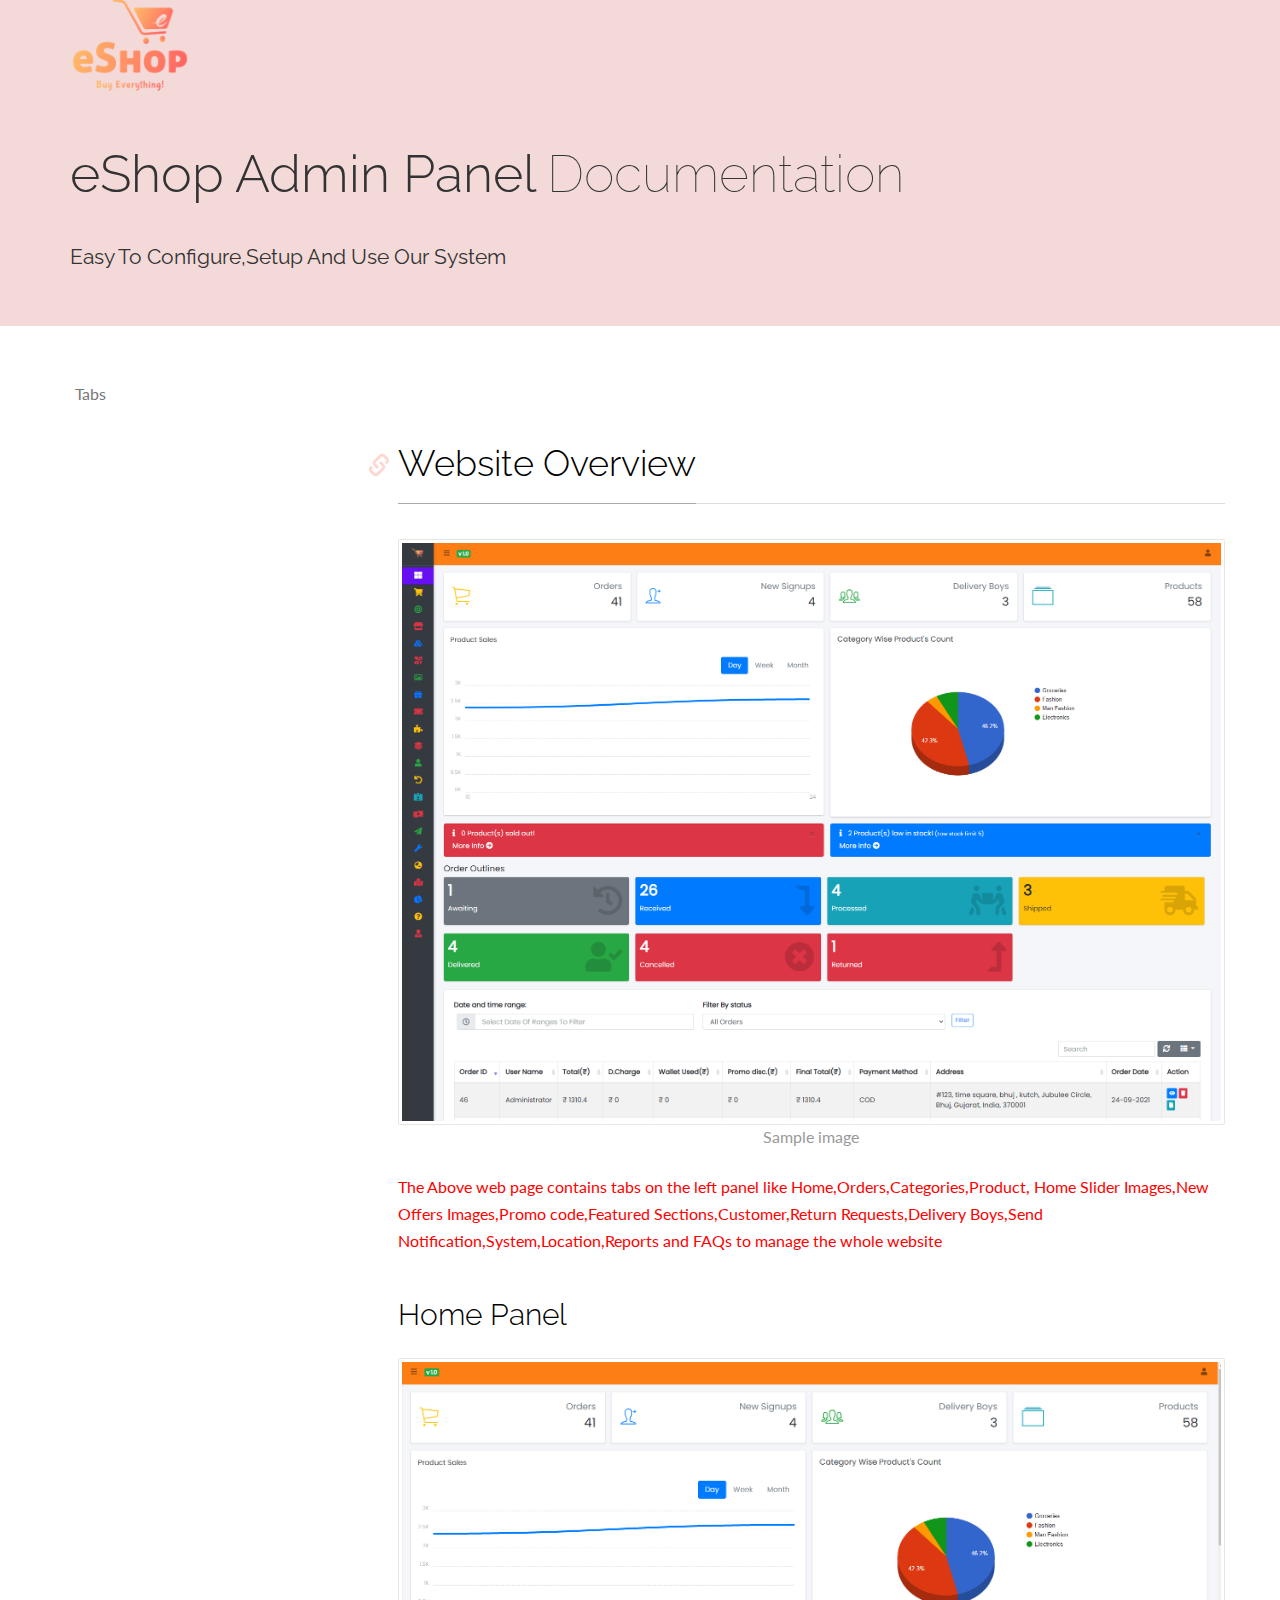
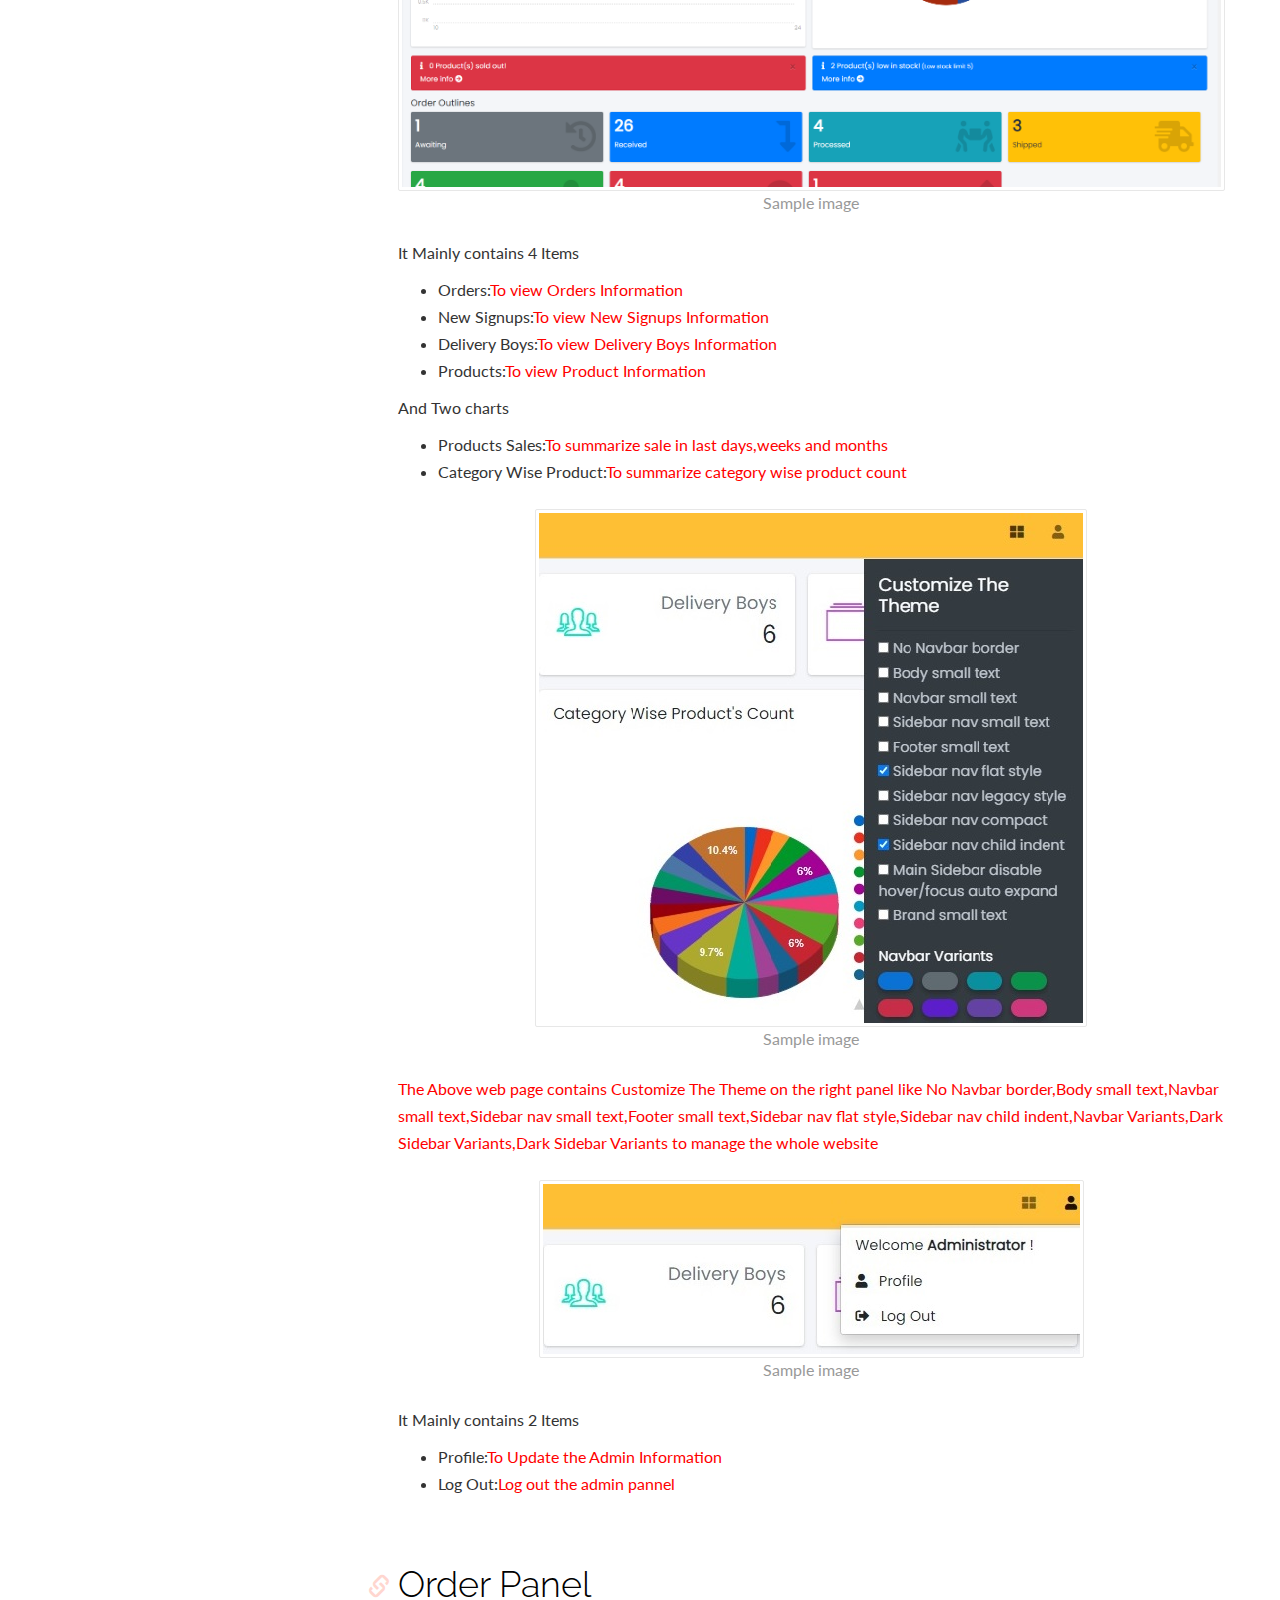
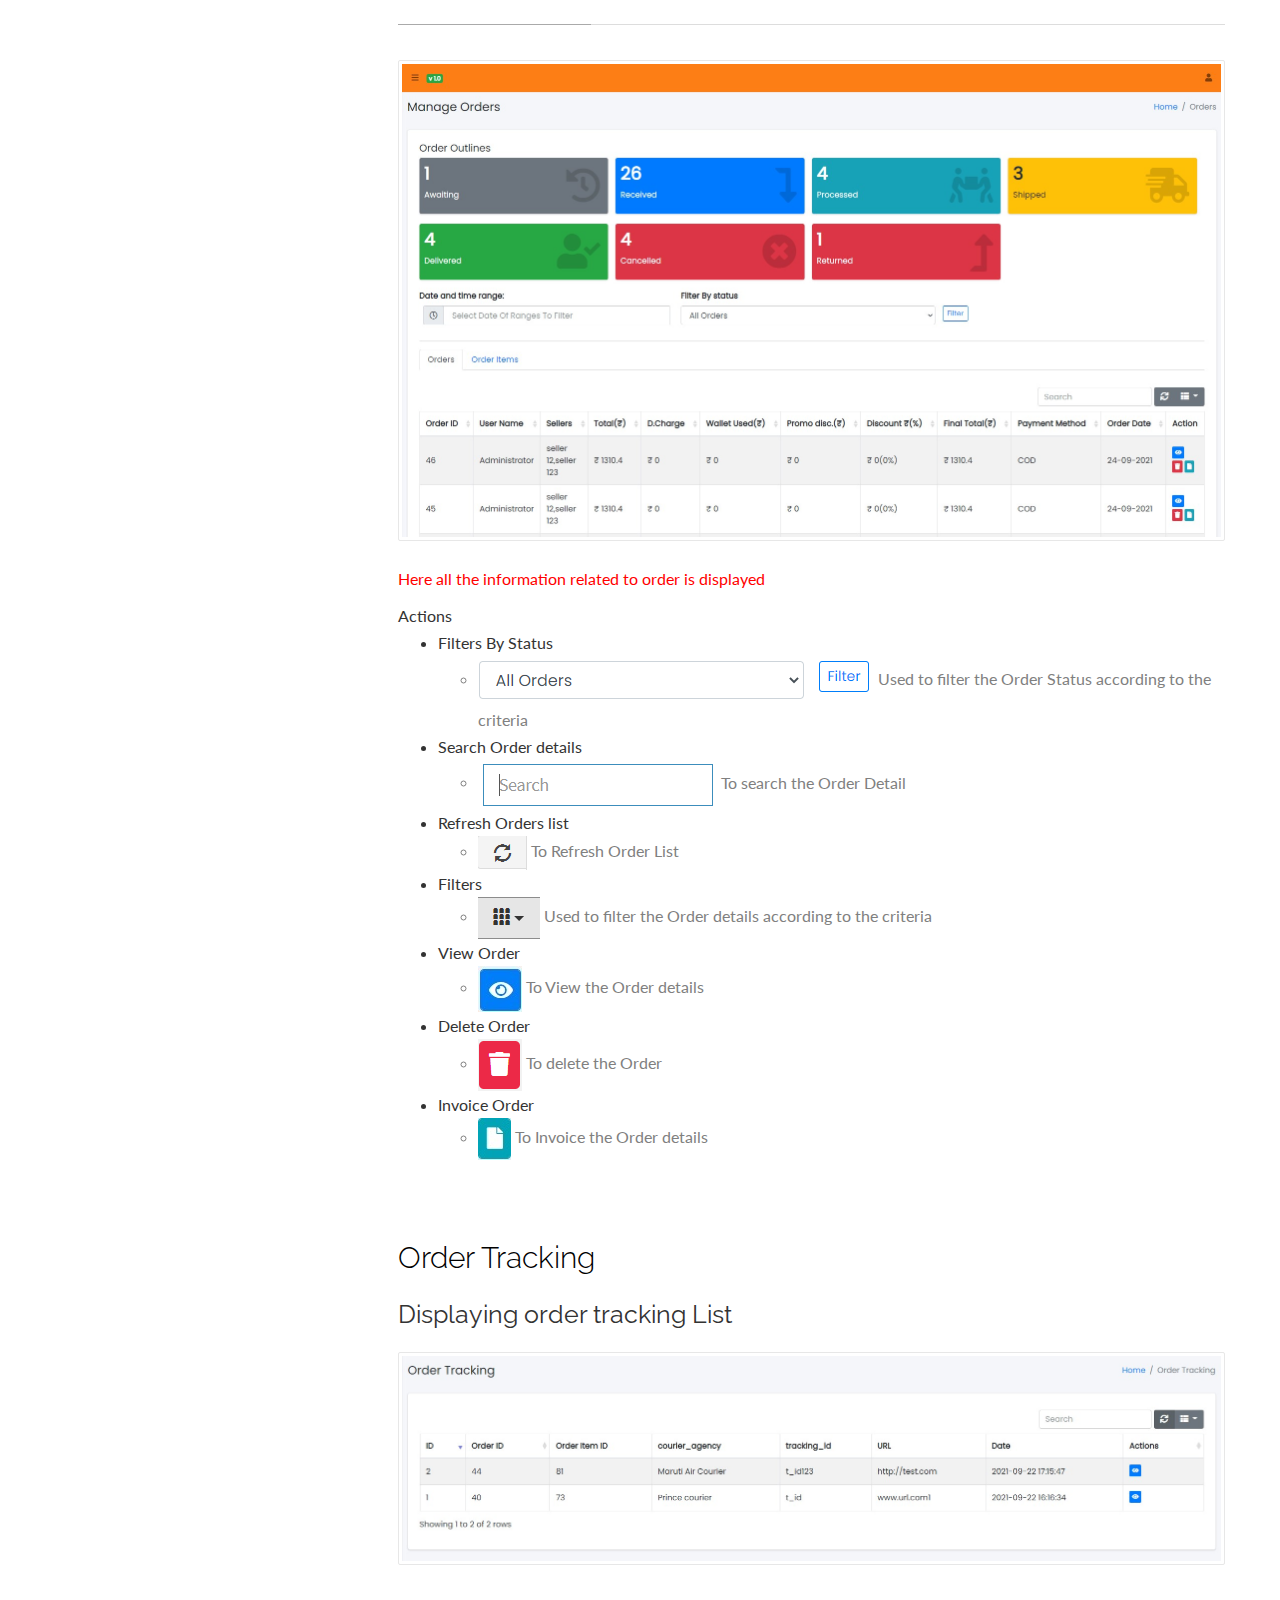
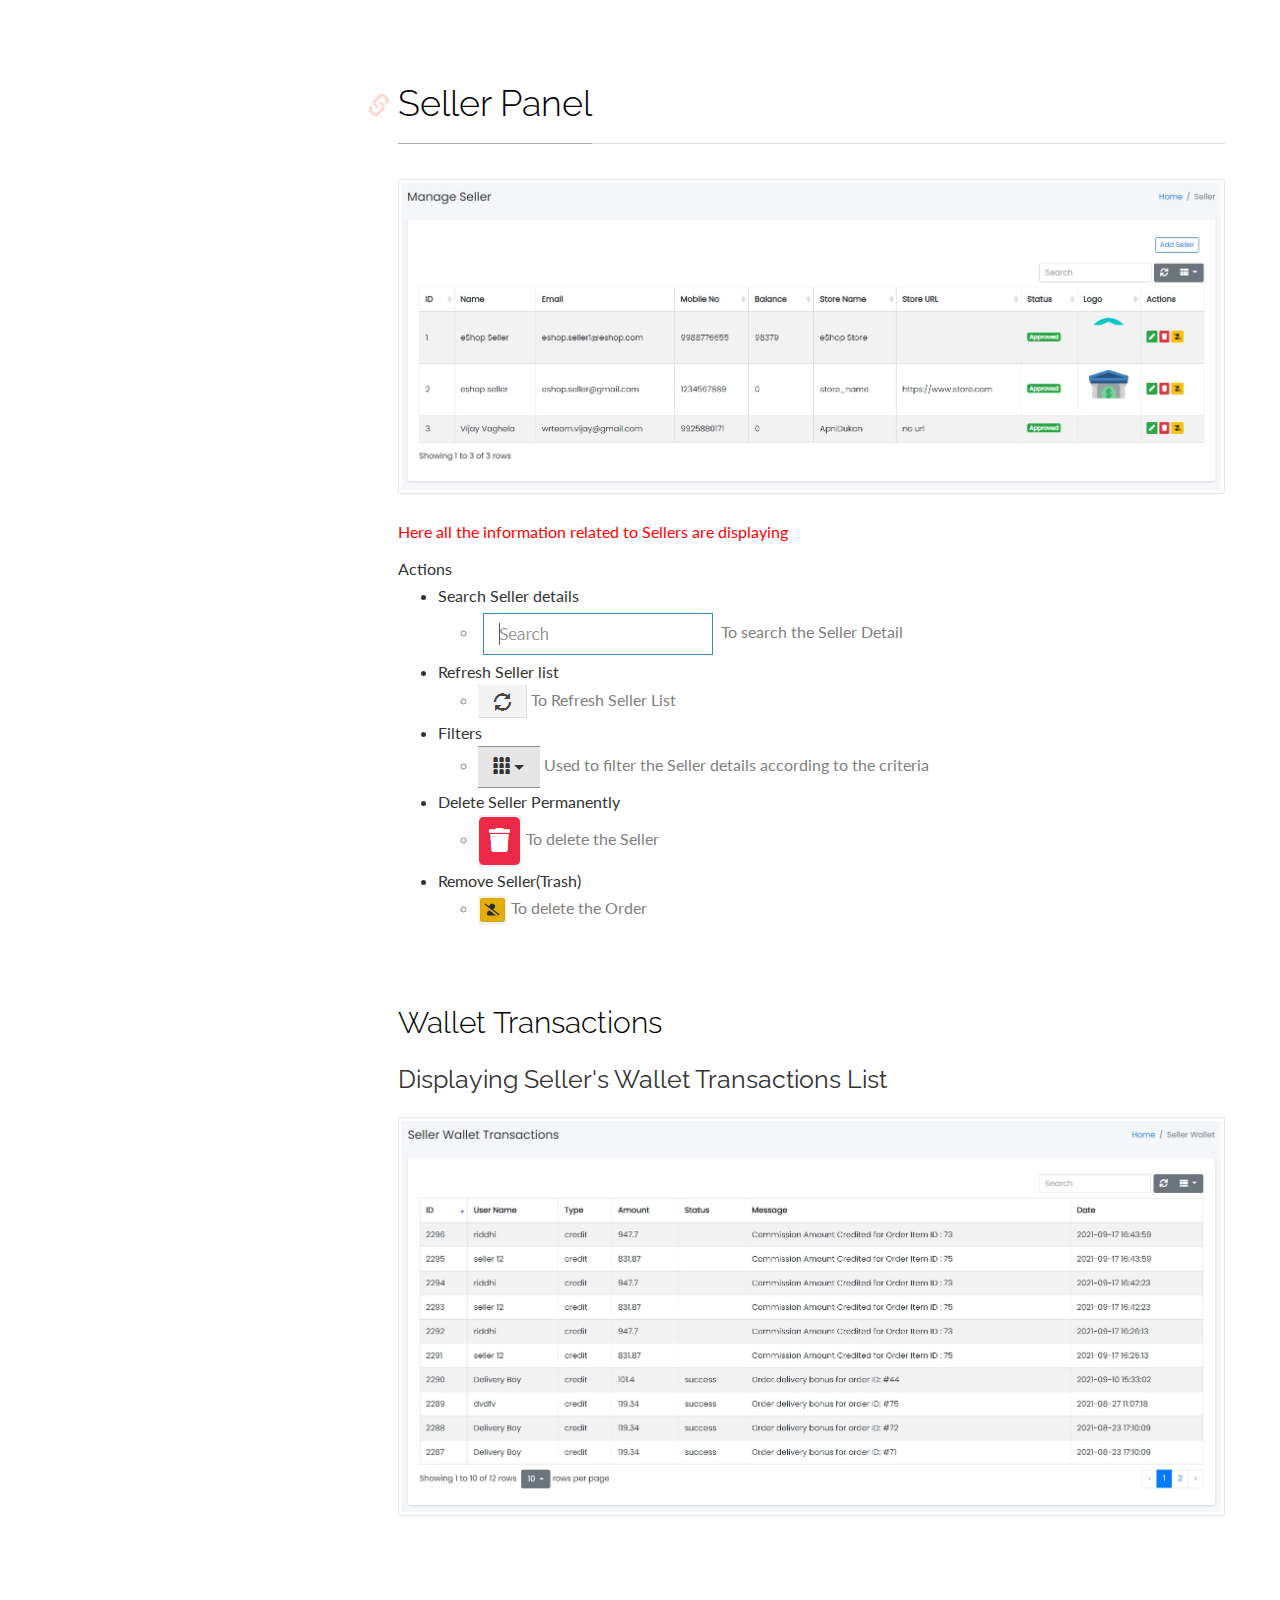
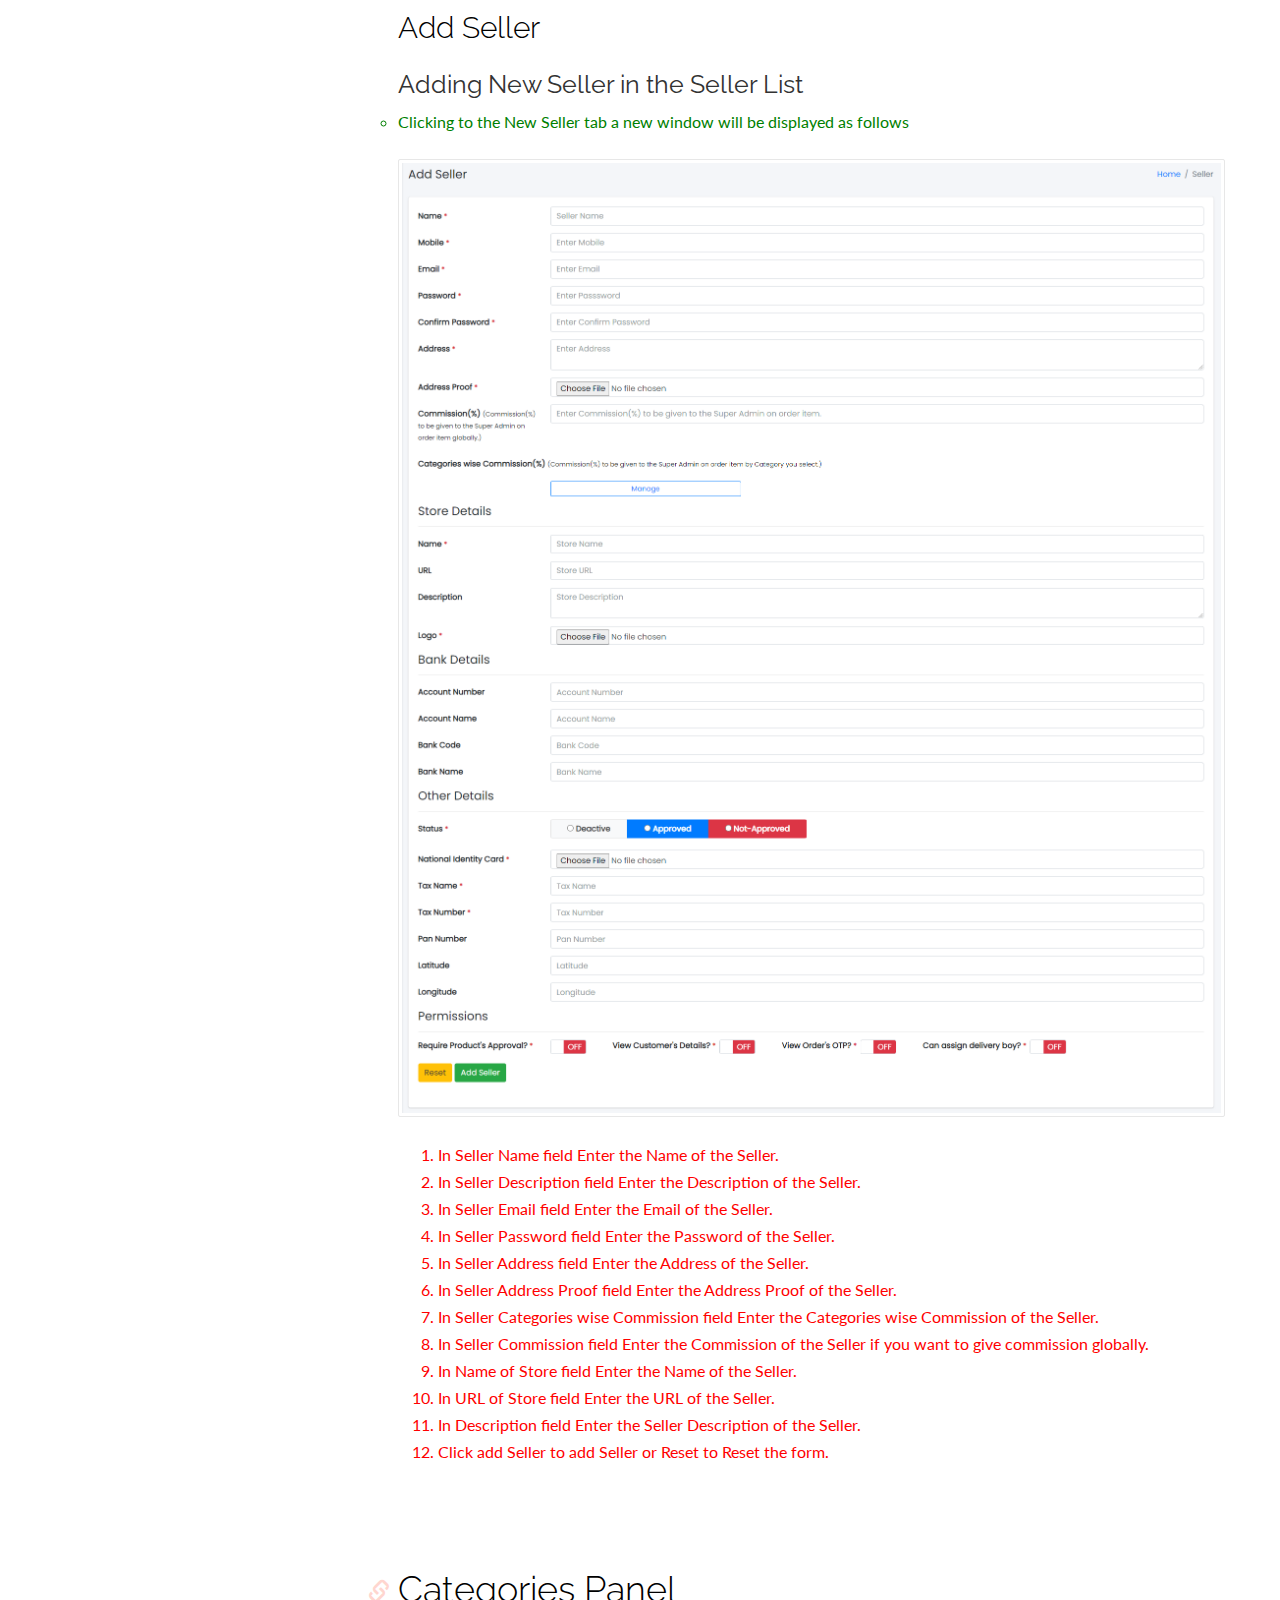
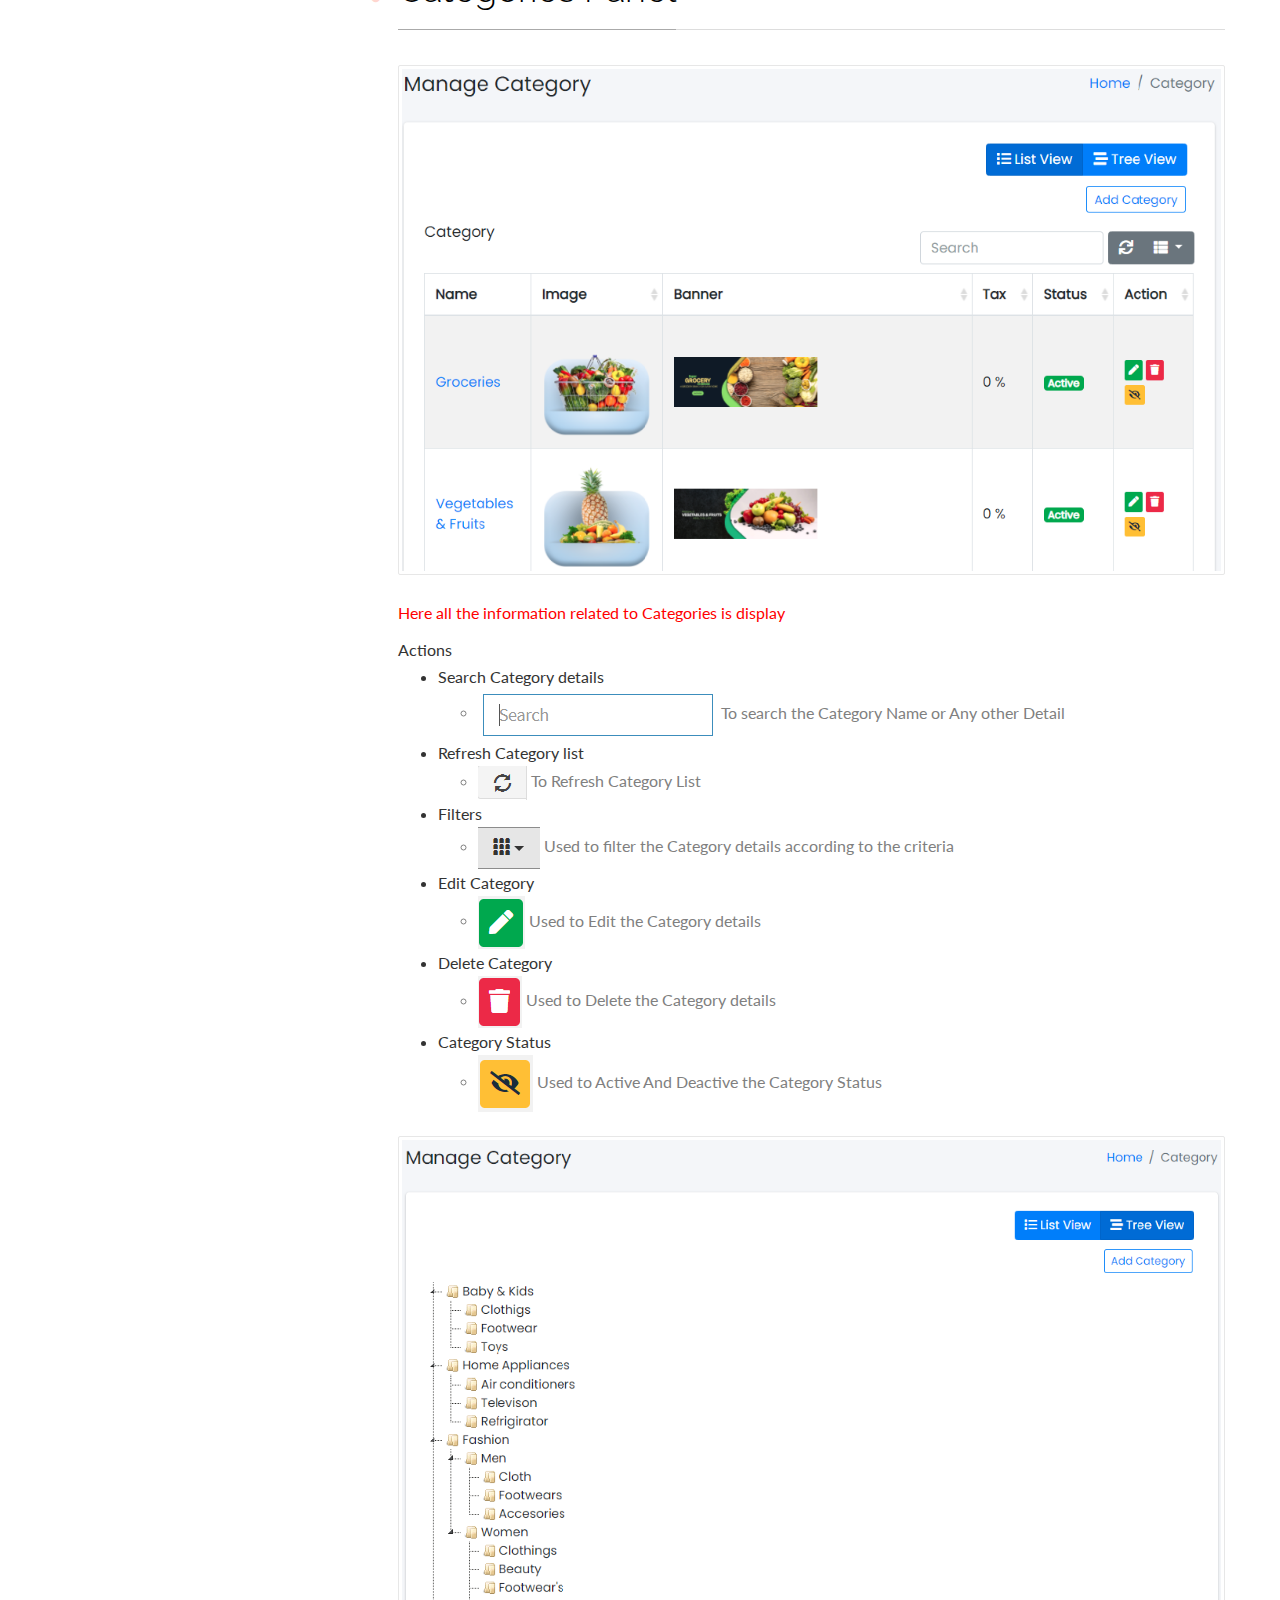
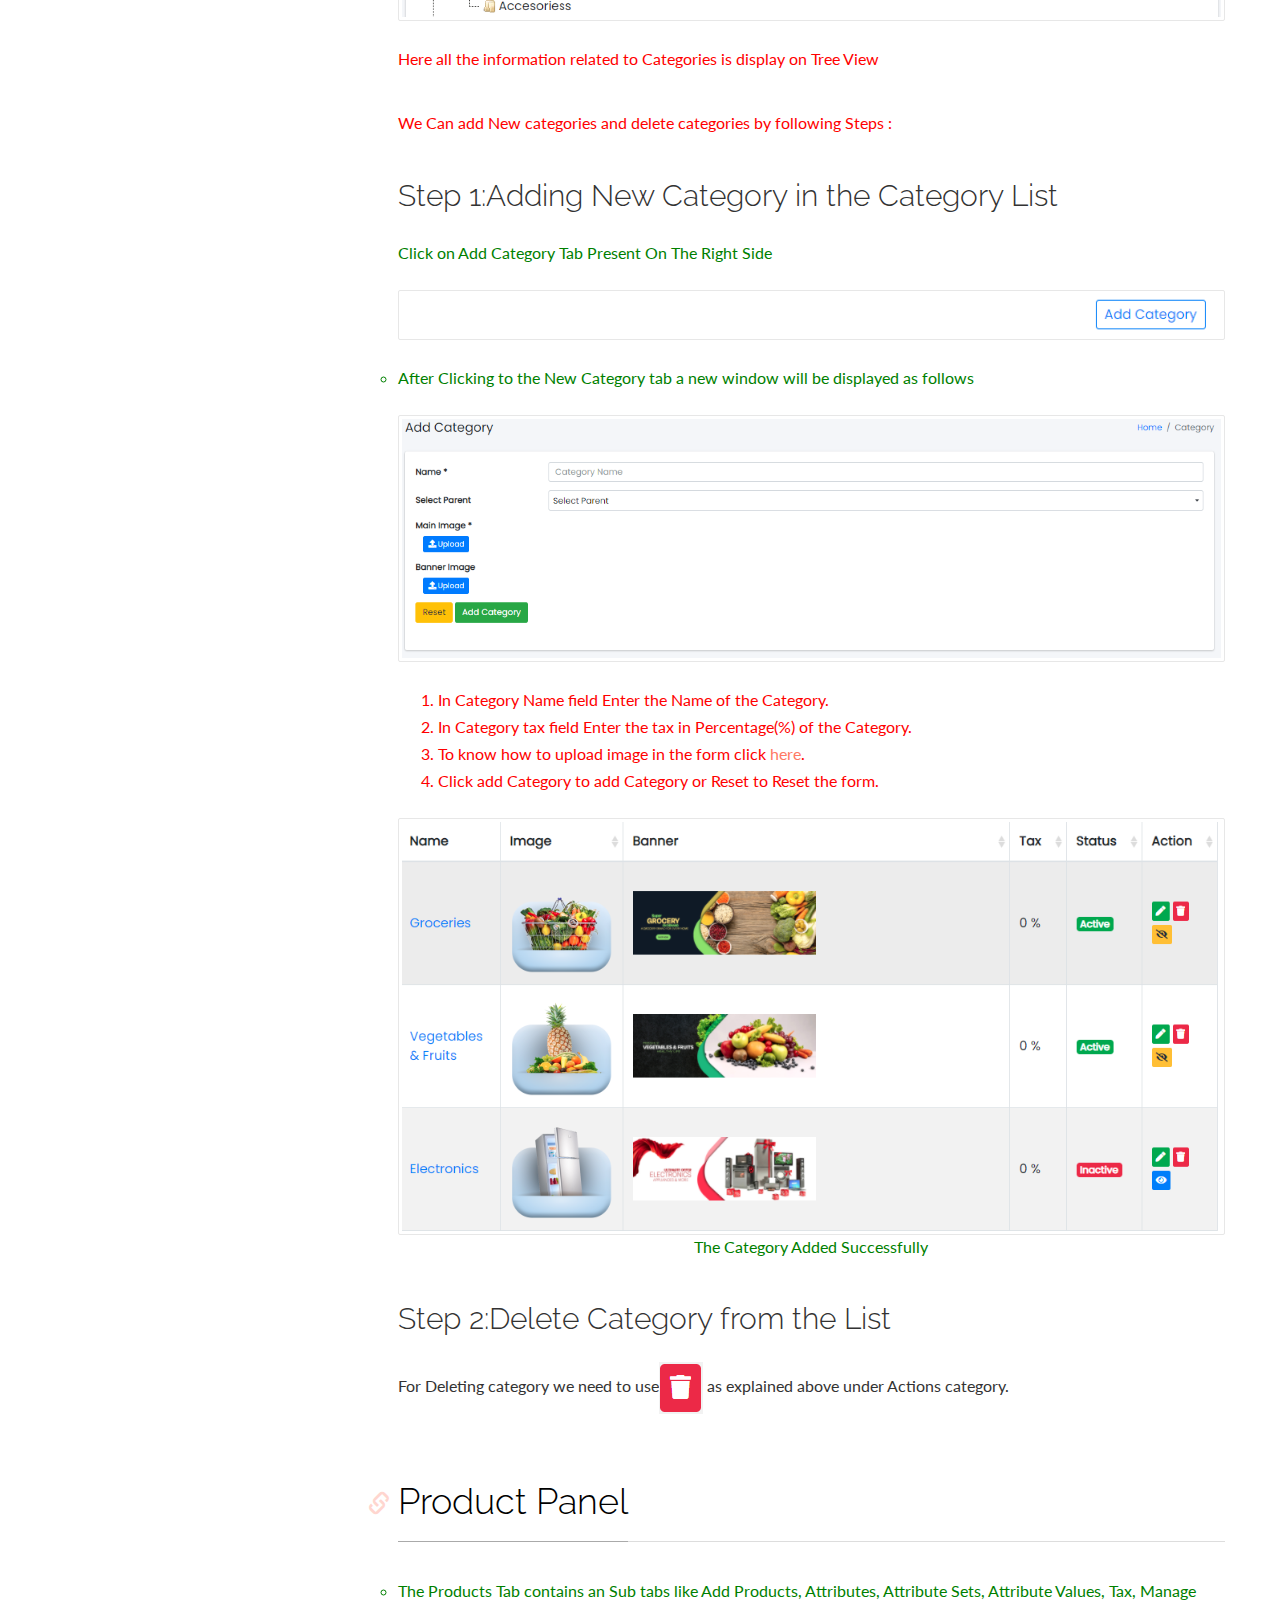
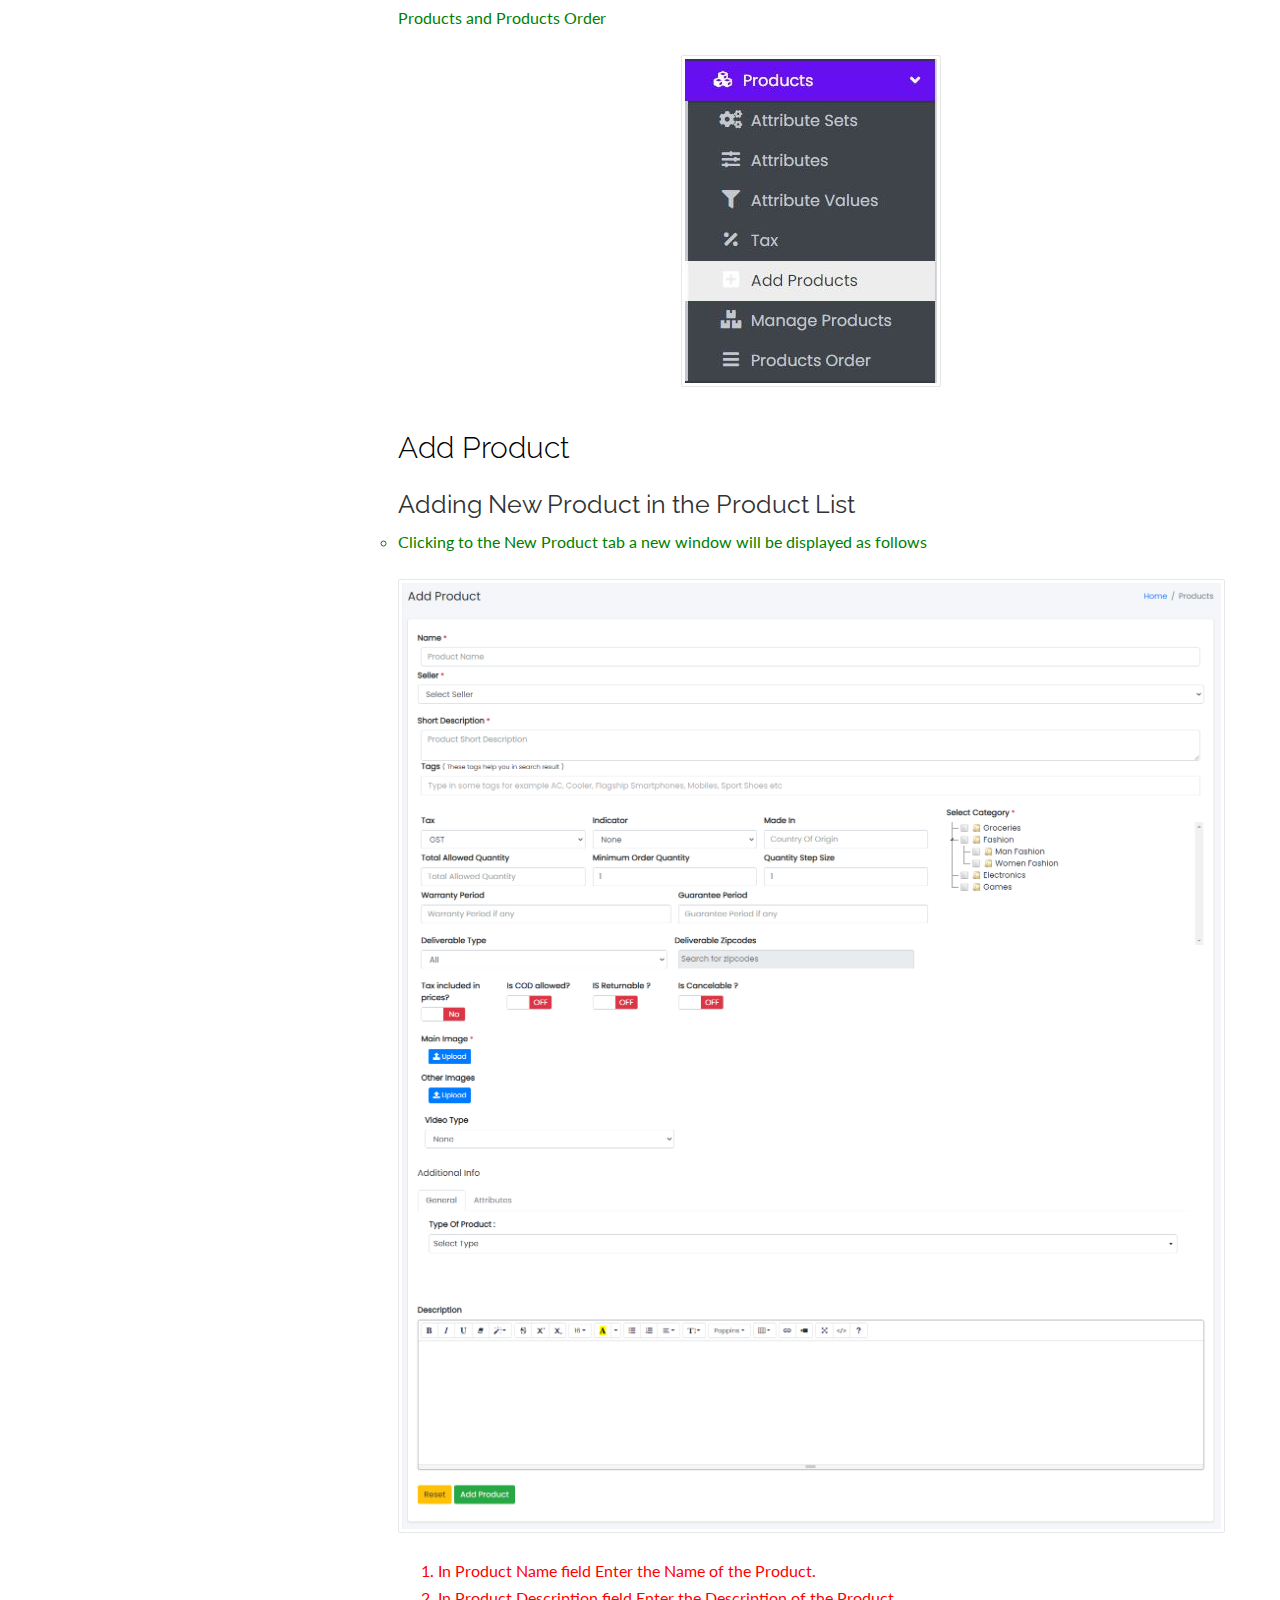
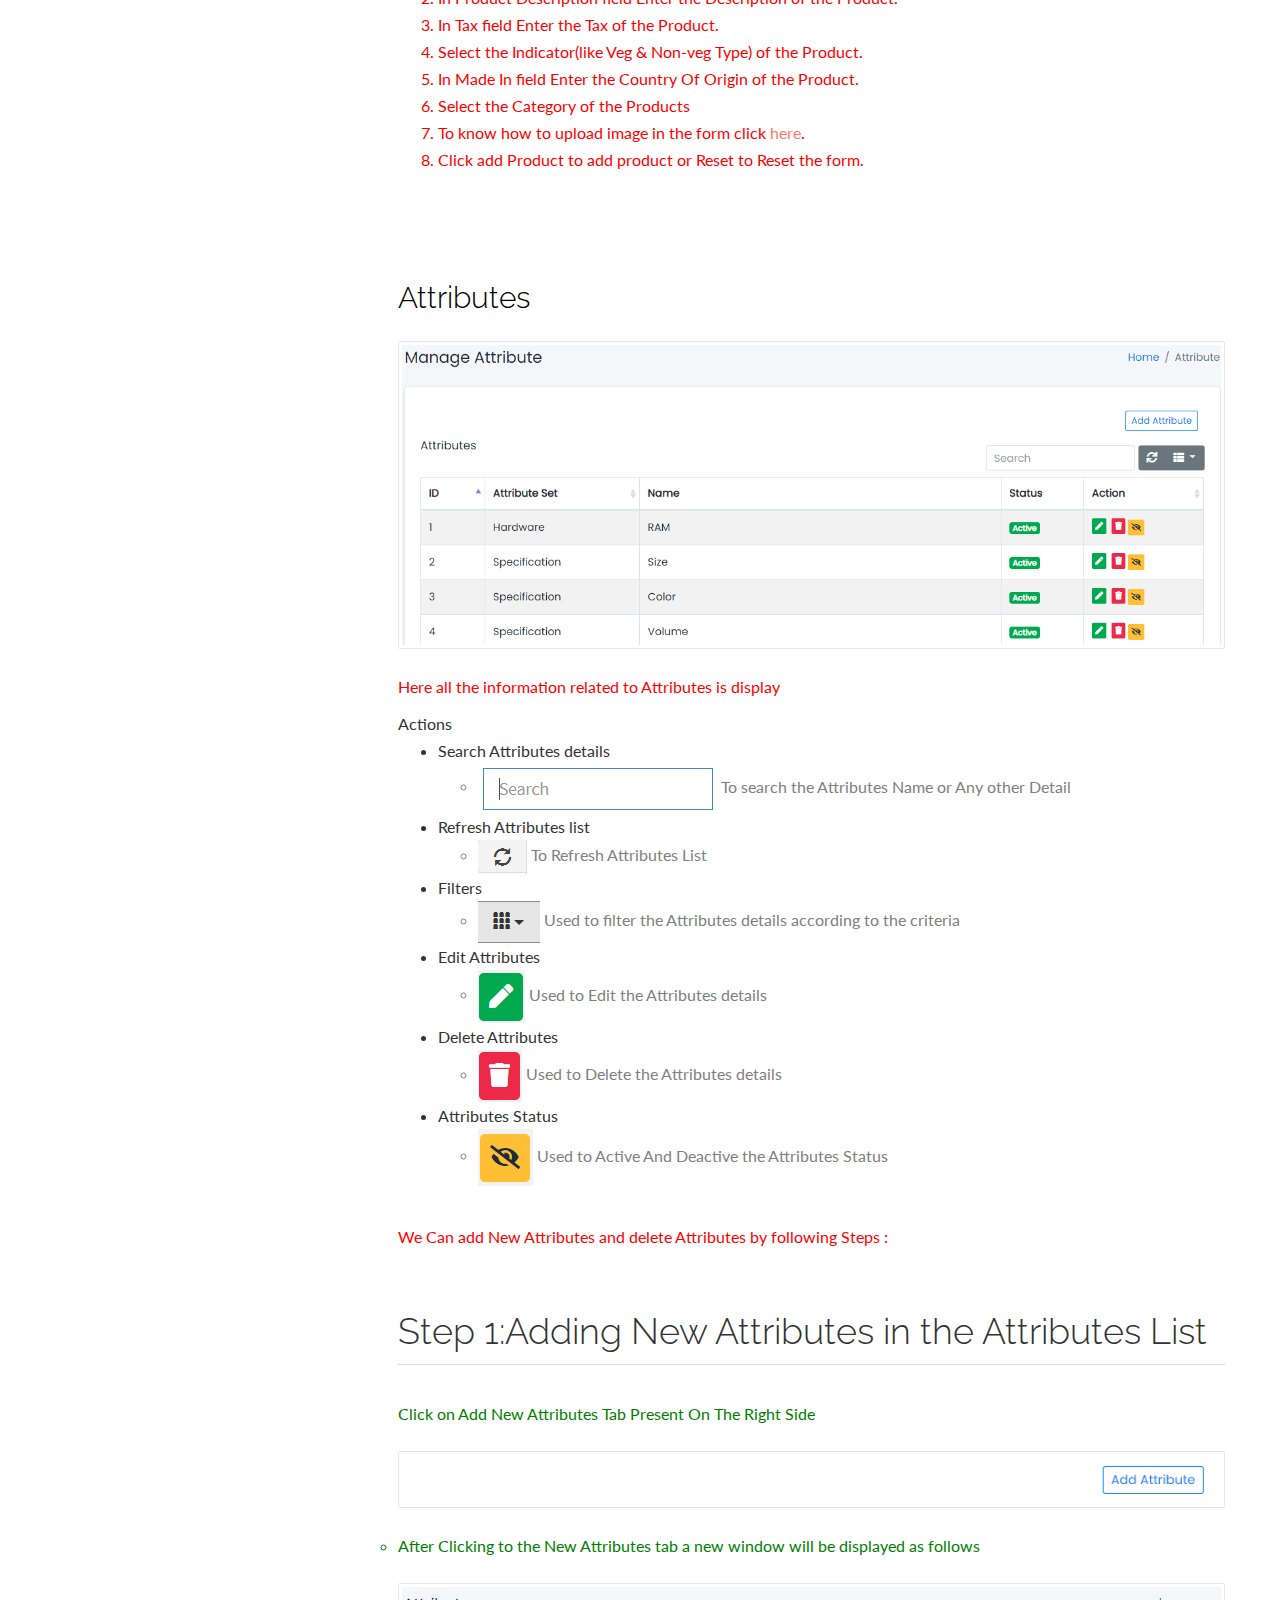
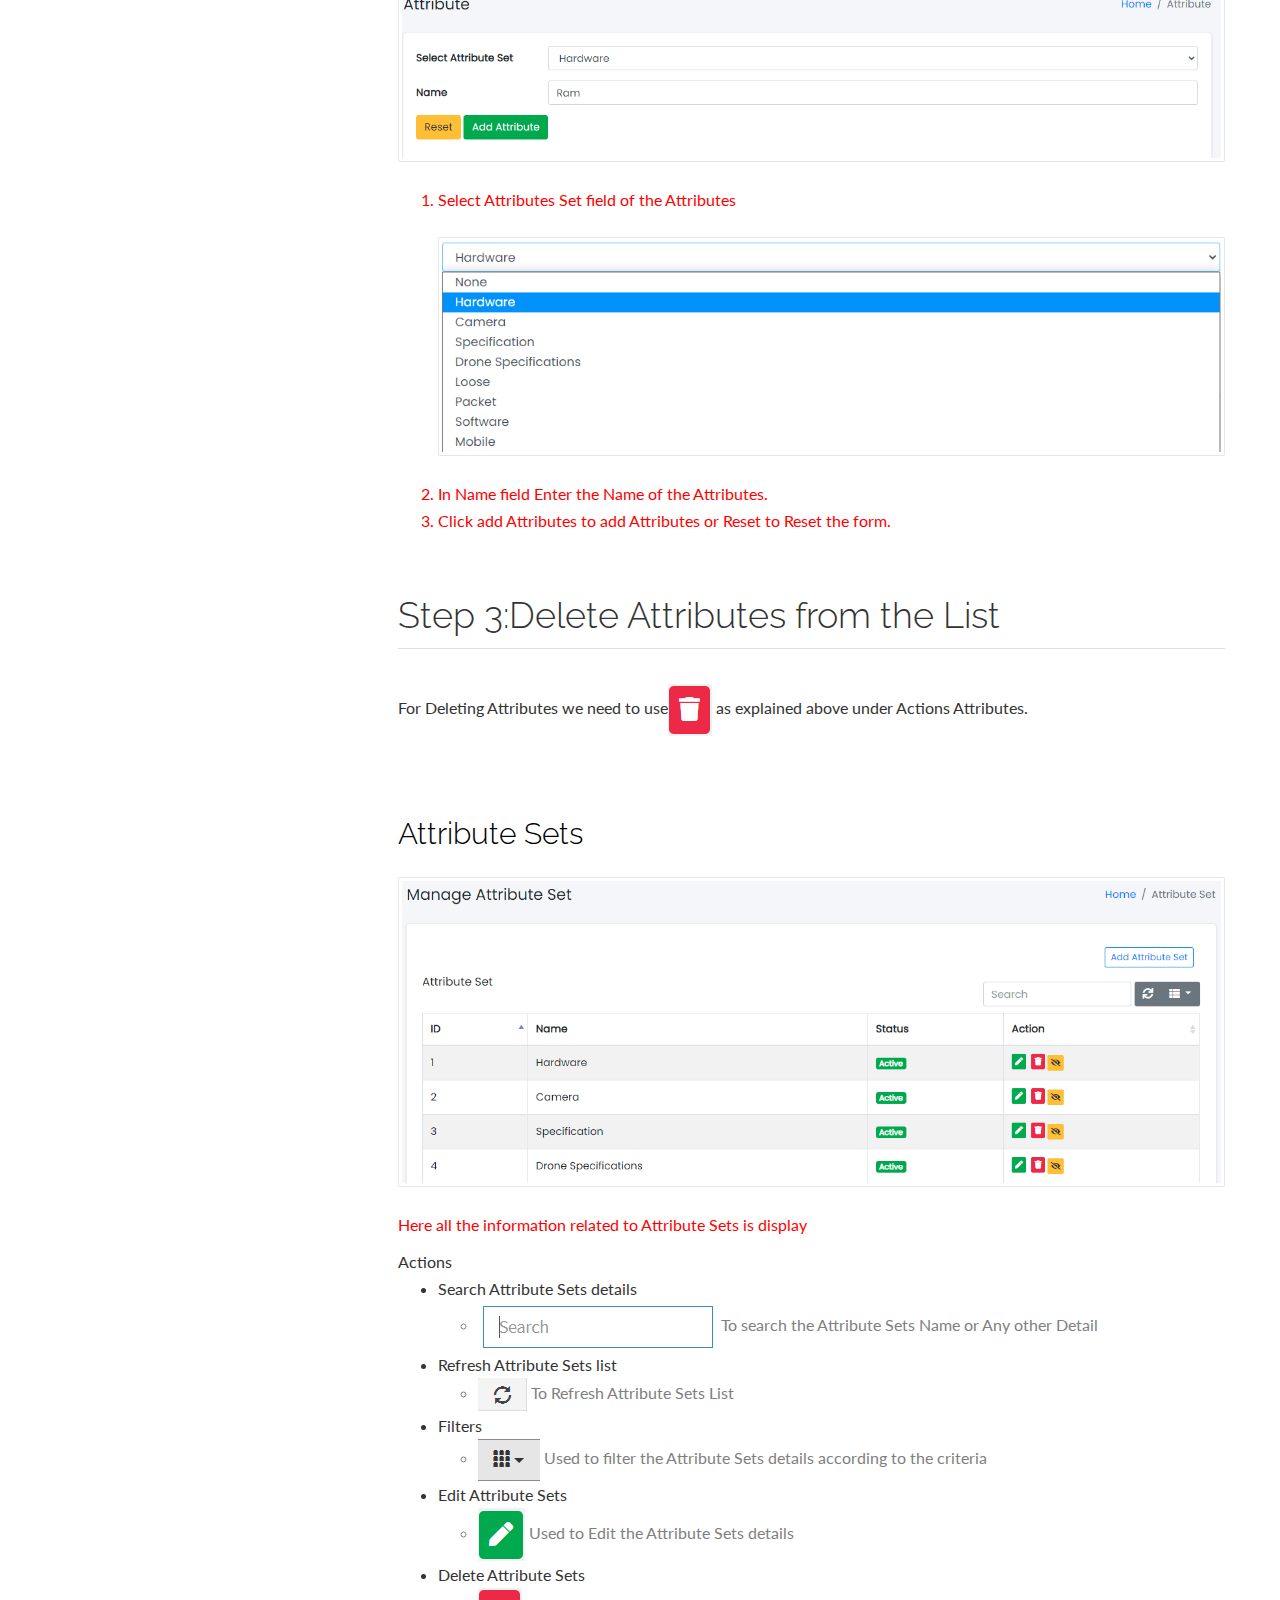
==== commit 2db7d071: "Update index.html" ====
--- a/web/index.html
+++ b/web/index.html
@@ -60,15 +60,6 @@
             <!-- Sidebar -->
             <aside class="col-sm-3 sidebar sidebar-line">
                 <ul class="nav sidenav dropable sticky">
-                    <li><a href="#overview">Overview</a></li>
-                    <li><a href="#title">Setup</a></li>
-                    <ul>
-                        <li><a href="#installation">Installation</a></li>
-                        <li><a href="#db2"> Client Api Keys Configration </a></li>
-                        <li><a href="#firebase_config"> Web Version Firebase Configration </a></li>
-                        <li><a href="#update">Auto Update</a></li>
-                    </ul>
-                    <li><a href="#support">Support</a></li>
                     <li>
                         <a href="#tabs">Tabs</a>
                         <ul>
@@ -158,167 +149,6 @@
             <!-- Main content -->
             <article class="col-sm-9 main-content" role="main">
                 <section>
-                    <h3 id="installation"> Step 1. How install the eshop backend and / or web version code on your
-                        server by using installation wizard?</h3>
-                    <ol>
-                        <li>First of all find the <b>eShop</b> folder from the PHP code folder from the downloaded
-                            package and upload the code to your server on your desired domain or subdomain. <b>Like for
-                                example, You have https://eshop.com domain with you</b></li>
-                        <li>Create a new database from cPanel</li>
-                        <li>Create new user for the database & give all the privileges to the user</li>
-                        <li>Afrer creation of user visit <code>https://eshop.com/install</code></li>
-                        <div class="promo">
-                            <img class="bordered" src="assets/img/installer-1.png" alt="sample1">
-                            <p>Sample image</p>
-                        </div>
-                        <ol>
-                            <li><span style="color:blue;">Database Hostname</span> : Enter the hostname.</li>
-                            <li><span style="color:blue;">Database Username</span> : Enter the username that have access
-                                to the database.</li>
-                            <li><span style="color:blue;">Database Password</span> : Enter the password.</li>
-                            <li><span style="color:blue;">Database Name</span> : Enter the name of database.</li>
-                            <li><span style="color:blue;">Admin Mobile</span> : Enter the mobile number <b>(The mobile
-                                    number will be used further for user authentication)</b></li>
-                            <li><span style="color:blue;">Admin Password</span> : Enter the password number<b>(The
-                                    password will be used further for user authentication)</b></li>
-                            <li><span style="color:blue;">App Url</span> : Enter the your app / domain url. Make sure
-                                you enter the complete URL with the correct protocol say http:// or https:// </li>
-                        </ol>
-                    </ol>
-                    <p> Now click <span style="color:blue;">Install</span>. Thats it! You are ready to run your first
-                        ecommerce App : <b>https://eshop.com/</b></p>
-                </section>
-
-                <section>
-
-                    <h3 id="db2">Generate Client API Secret Key to be used in api requests from mobile apps.</h3>
-                    <ul>
-                        <li style="color:red;" type="">
-                            Client API Secret Key will be used in Application side. Once generated you have to set this
-                            key in the application as a JWT secret code.
-                        </li>
-                    </ul>
-                    <ol>
-                        <li style="color:red;" type="">Goto http://eshop.in/admin/client-api-keys/</li>
-                        <li style="color:red;" type="">You can generate secret as per image below.</li>
-                        <li style="color:red;" type="">Set the secret on the app side as JWT Secret Key. </li>
-                        <div class="promo">
-                            <img class="bordered" src="assets/img/client_api_structure.JPG" alt="sample Image">
-                            <p>Sample image</p>
-                        </div>
-                    </ol>
-                </section>
-                <section>
-                    <h3 id="firebase_config">Configure the firebase setup for login web version</h3>
-                    <div class="alert alert-warning"><b>Note</b> : This step is very much important for web version
-                        login, register and forget password feature to work. So please follow the below steps carefully.
-                    </div>
-                    <ul>
-                        <h3>
-                            <li style="color:red;" type="1"> Create Firebase Project</li>
-                        </h3>
-                    </ul>
-                    <ol type="A">
-                        <li style="color:red;" type="">Goto <a href="https://console.firebase.google.com/"
-                                target="_blank"> >> Firebase console << </a>. </li> <li style="color:red;" type="">
-                                    Register a new account or try to log in with existing google accout.</li>
-                        <div class="promo">
-                            <img class="bordered" src="assets/img/consolepage.png" alt="sample Image">
-                            <p>Sample image</p>
-                        </div>
-                        <li style="color:red;" type="">Once logged in, you can see firebase console dashboard. Click on
-                            Add Project. Provide a project name, and then select country and then after that click on
-                            Create Project. For example, see the below image.</li>
-                        <div class="promo">
-                            <img class="bordered" src="assets/img/AddProject.png" alt="sample Image">
-                            <p>Sample image</p>
-                        </div>
-                        <div class="promo">
-                            <img class="bordered" src="assets/img/CreateProject.png" alt="sample Image">
-                            <p>Sample image</p>
-                        </div>
-                        <li style="color:red;" type="">Once the project has been created, it will automatically redirect
-                            to Firebase dashboard screen.</li>
-                        <div class="promo">
-                            <img class="bordered" src="assets/img/Dashboard.png" alt="sample Image">
-                            <p>Sample image</p>
-                        </div>
-                        <li style="color:red;" type="">As eShop Front End(Web version) is a web project, you need to add
-                            web project/application to the firebase project.</li>
-                        <div class="promo">
-                            <img class="bordered" src="assets/img/Dashboard_1.png" alt="sample Image">
-                            <p>Sample image</p>
-                        </div>
-                        <li style="color:red;" type="">Goto Authentication and open " Sign-in method " Tab</li>
-                        <div class="promo">
-                            <img class="bordered" src="assets/img/authentication.png" alt="sample Image">
-                            <p>Sample image</p>
-                        </div>
-                        <li style="color:red;" type="">Now at the bottom of the page,</br> -> In "Authorized domains", localhost
-                            and a Firebase domain are automatically added.</br> -> Here we've to add domain name without http://
-                            and https:// whever eShop Front End(Web Version) Website will get hosted. If you're using
-                            www as prefix of domain name then you must have to add that.</li>
-                        <li style="color:red;" type="">Now add your domain with <b> www. </b> as prefix like www.myeShop.com</li>
-                        <li style="color:red;" type="">Also add your domain without <b> www. </b> like myeShop.com</li>
-                        <div class="promo">
-                            <img class="bordered" src="assets/img/add_domain.png" alt="sample Image">
-                            <p>Sample image</p>
-                        </div>
-                        <li style="color:red;" type="">Goto Project settings in firebase dashboard option. </li>
-                        <div class="promo">
-                            <img class="bordered" src="assets/img/web_setting_details.png" alt="sample Image">
-                            <p>Sample image</p>
-                        </div>
-                        <li style="color:red;" type="">Goto Project settings and scroll down you will find created web
-                            App there you find config option that will have firebase settings for front end. </li>
-                        <li style="color:red;" type="">here you have to set all details except the two fields <b>1.
-                                databaseURL & 2. measurementId. </b> Here you can set only <b>test</b> word. </li>
-                        <div class="promo">
-                            <img class="bordered" src="assets/img/web_setting_config.png" alt="sample Image">
-                            <p>Sample image</p>
-                        </div>
-                        <li style="color:red;" type="">You need to set this details in eShop admin panel -> Web Settings
-                            page from this Project settings page in firebase dashboard option </li>
-                        <div class="promo">
-                            <img class="bordered" src="assets/img/web_settings.png" alt="sample Image">
-                            <p>Sample image</p>
-                        </div>
-                    </ol>
-                </section>
-                <section>
-                    <!-- start auto update -->
-                    <h1 id="update">Auto Update</h1>
-                    <h3>How to auto update your admin panel or web version to latest version?</h3>
-                    <div class="alert alert-warning"><b>Note</b> : If you are upgrading your from very old version then
-                        please update the system in sequence one after the another. Don't skip any version in between.
-                    </div>
-                    <ol>
-                        <li>Find <b>update from vX.X to vX.X.X.zip</b> file from downloded PHP source code.</li>
-                        <li>Visit <code>http://eshop.com/admin/updater</code>
-                        </li>
-                        <li>You will see simple instructions, current version to latest version information and
-                            <b>"Update The System"</b> button. </li>
-                        <li>Upload <b>update.zip</b> file.</li>
-                        <li>Click on that Update Button. </li>
-                        <li>That's all. You have successfully updated your system from older version to newer one.</li>
-                    </ol>
-                    <!-- end auto update -->
-                </section>
-                <section>
-                    <h2 id="support">Support</h2>
-                    If you are facing any technical issues or challanges while using our system. You can contact us on
-                    skype.
-                    <br />We are available for technical support from 9.00AM to 6.00PM Indian Standard Time Monday to
-                    Friday.
-                    <br />
-                    <h3>For Web or backend related issues contact here, </h3>
-                    <a href='skype:live:.cid.1a807eaff9133ee3'>Drop a Message on Skype</a> or Search this ID on Skype :
-                    .cid.1a807eaff9133ee3
-                    <h3>And for mobile application related issues contact here, </h3>
-                    <a href='skype:live:harishvekariya100'>Drop a Message on Skype</a> or Search this ID on Skype :
-                    harishvekariya100
-                </section>
-                <section>
                     <h2 id="tabs">Website Overview</h2>
                     <div class="promo">
                         <img class="bordered" src="assets/img/overview.png" alt="sample3">
@@ -2266,4 +2096,4 @@
     <script src="assets/js/custom.js"></script>
 </body>
 
-</html>+</html>
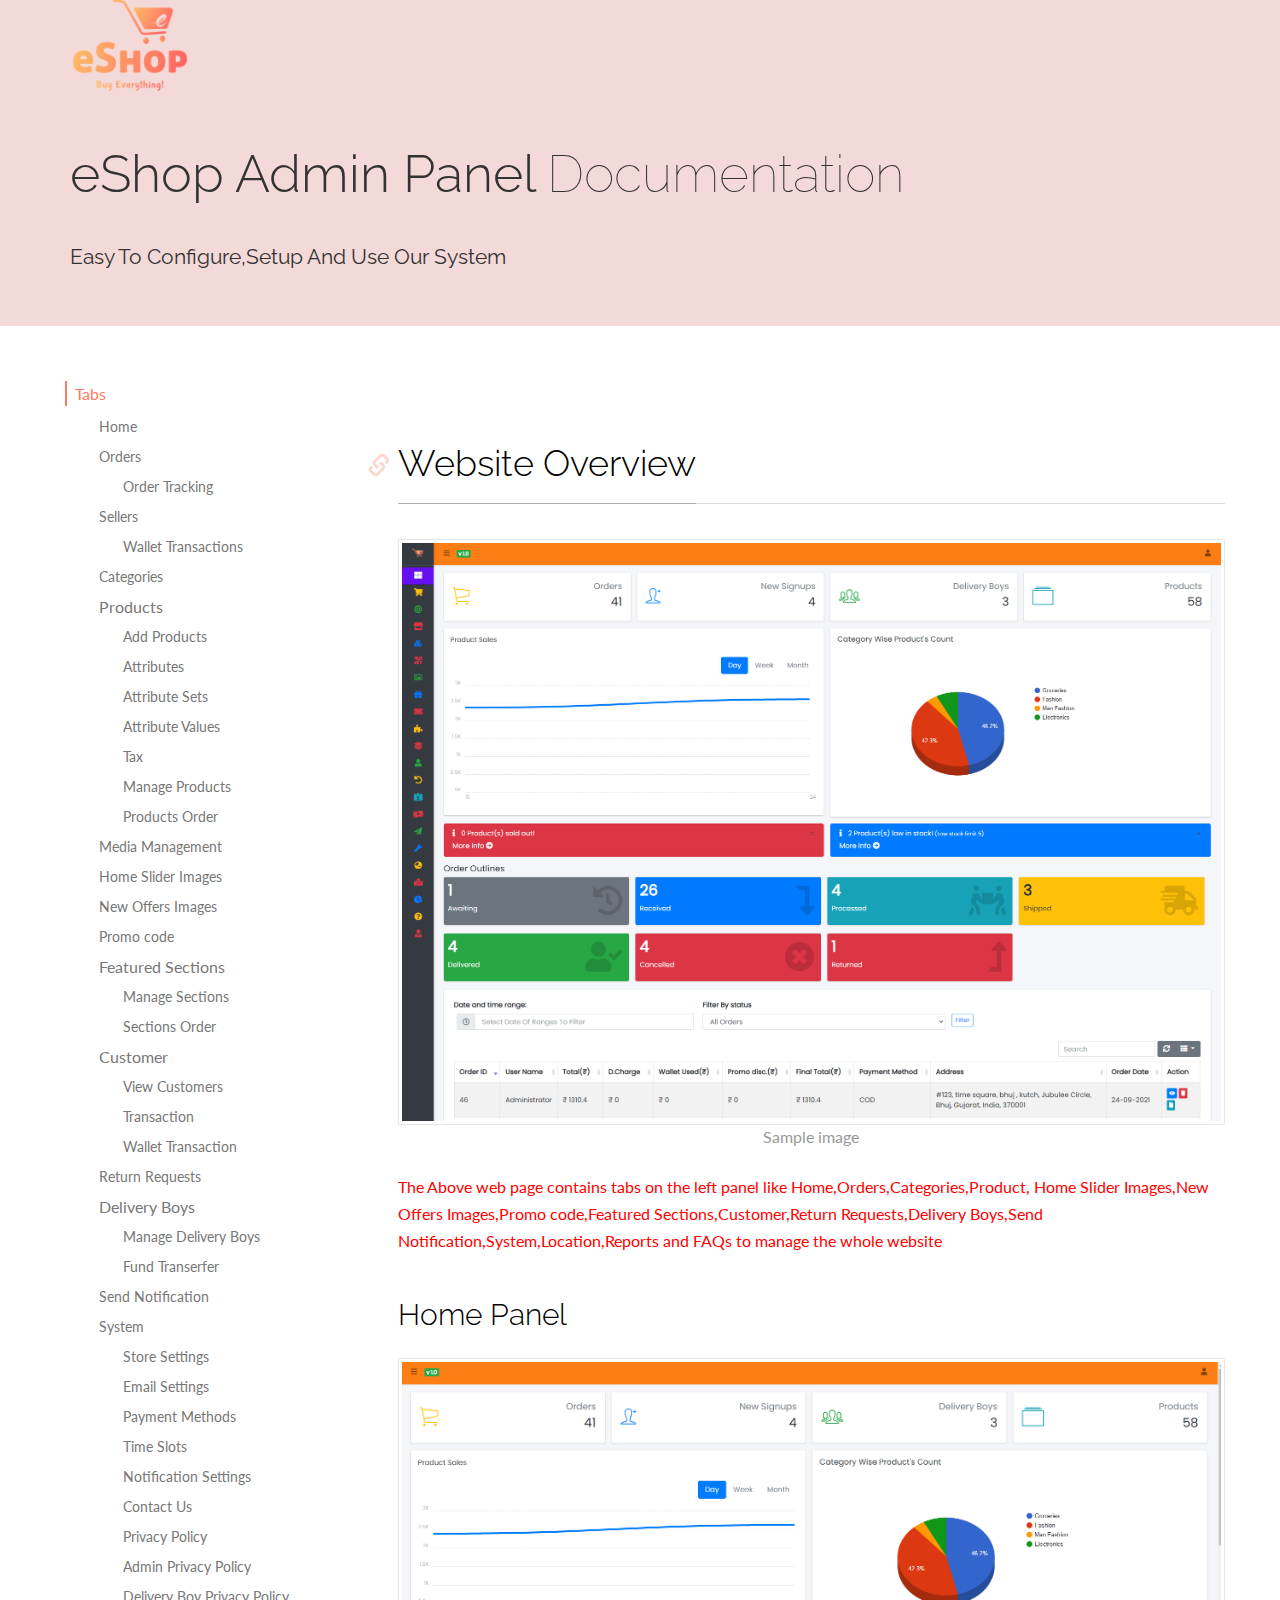
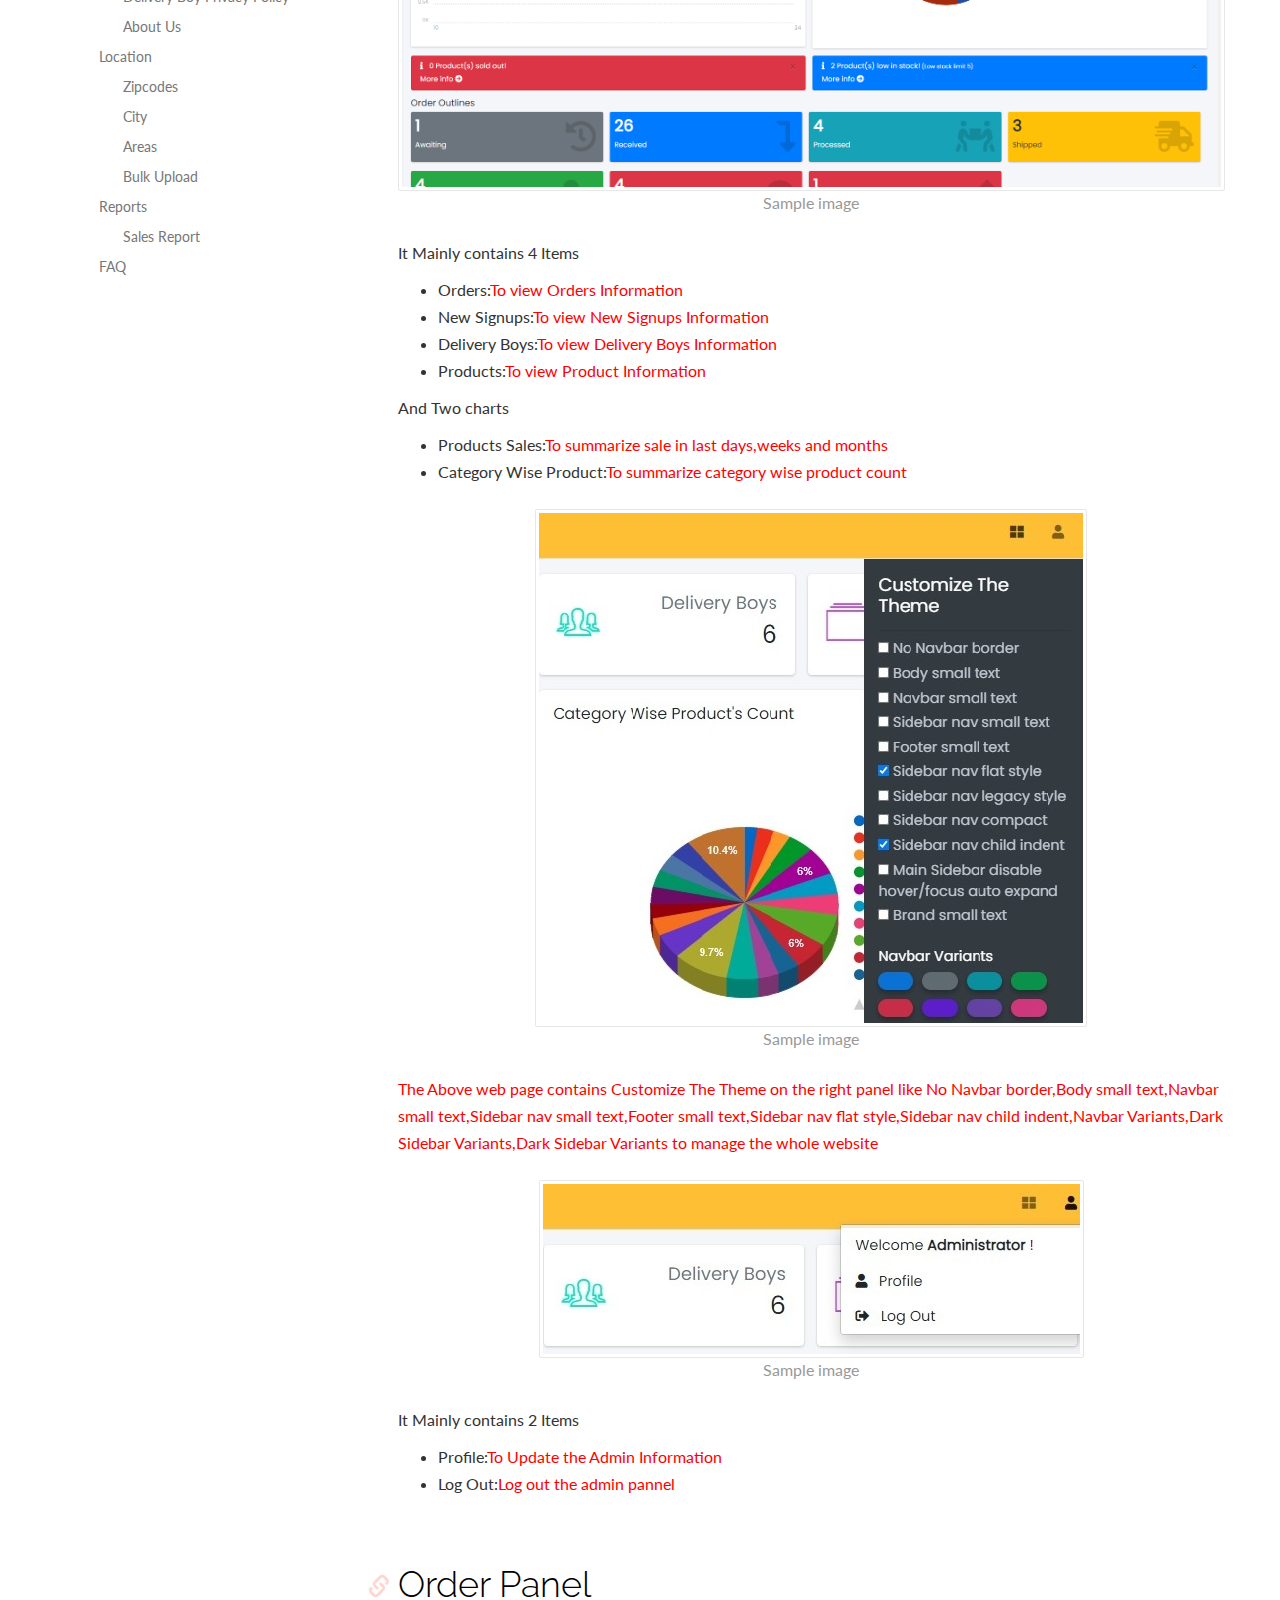
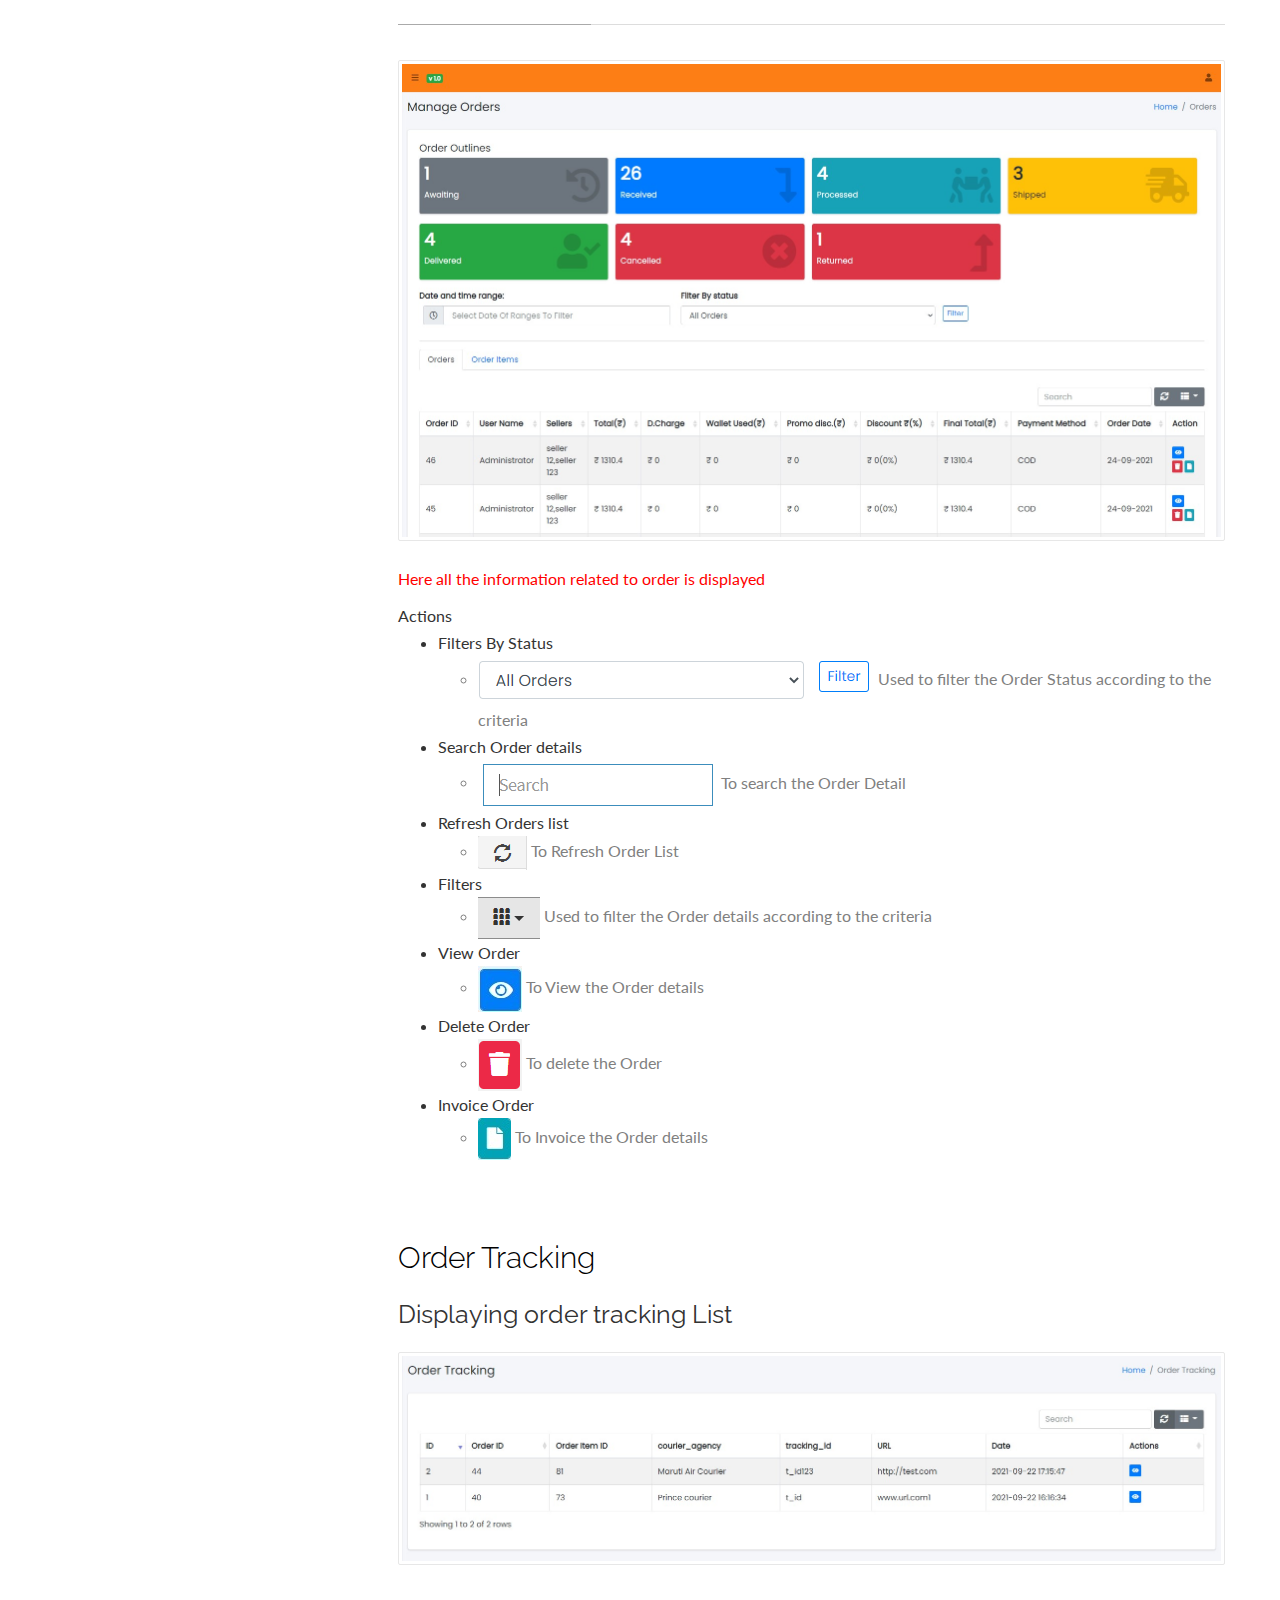
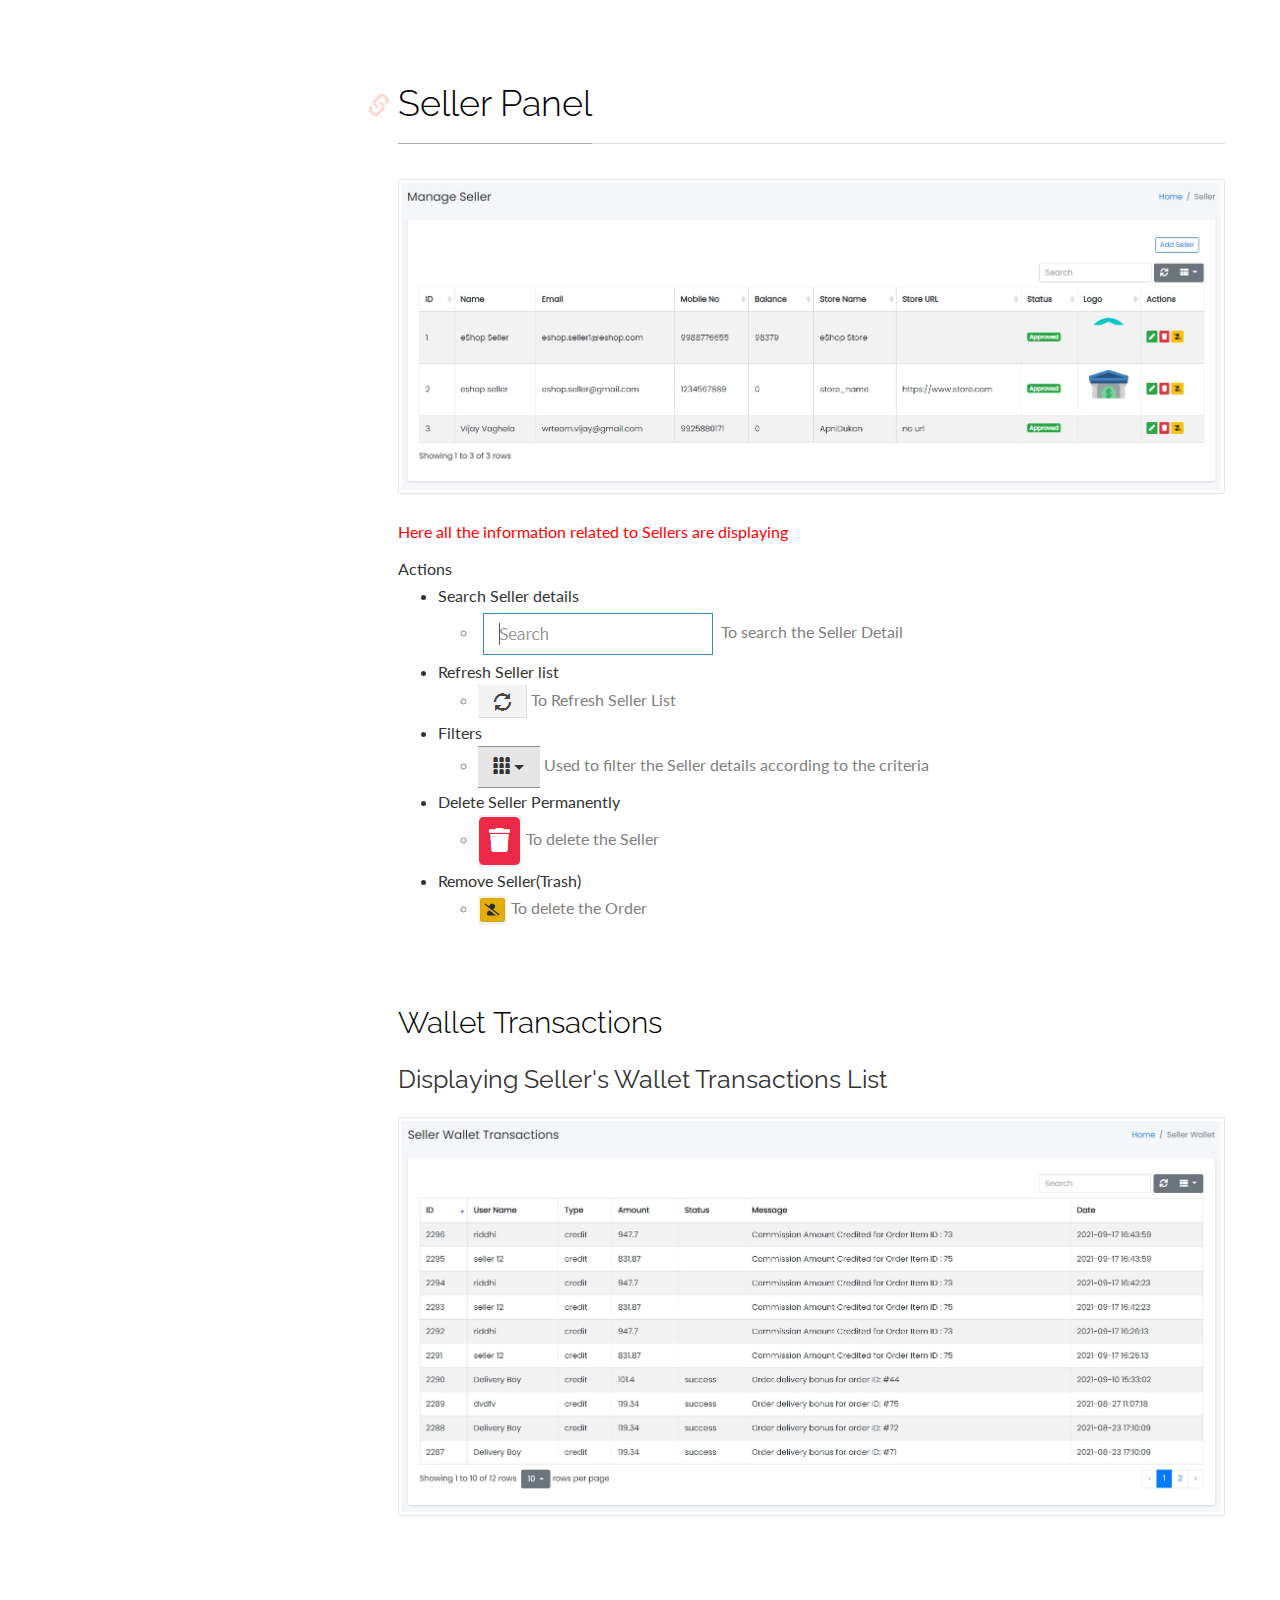
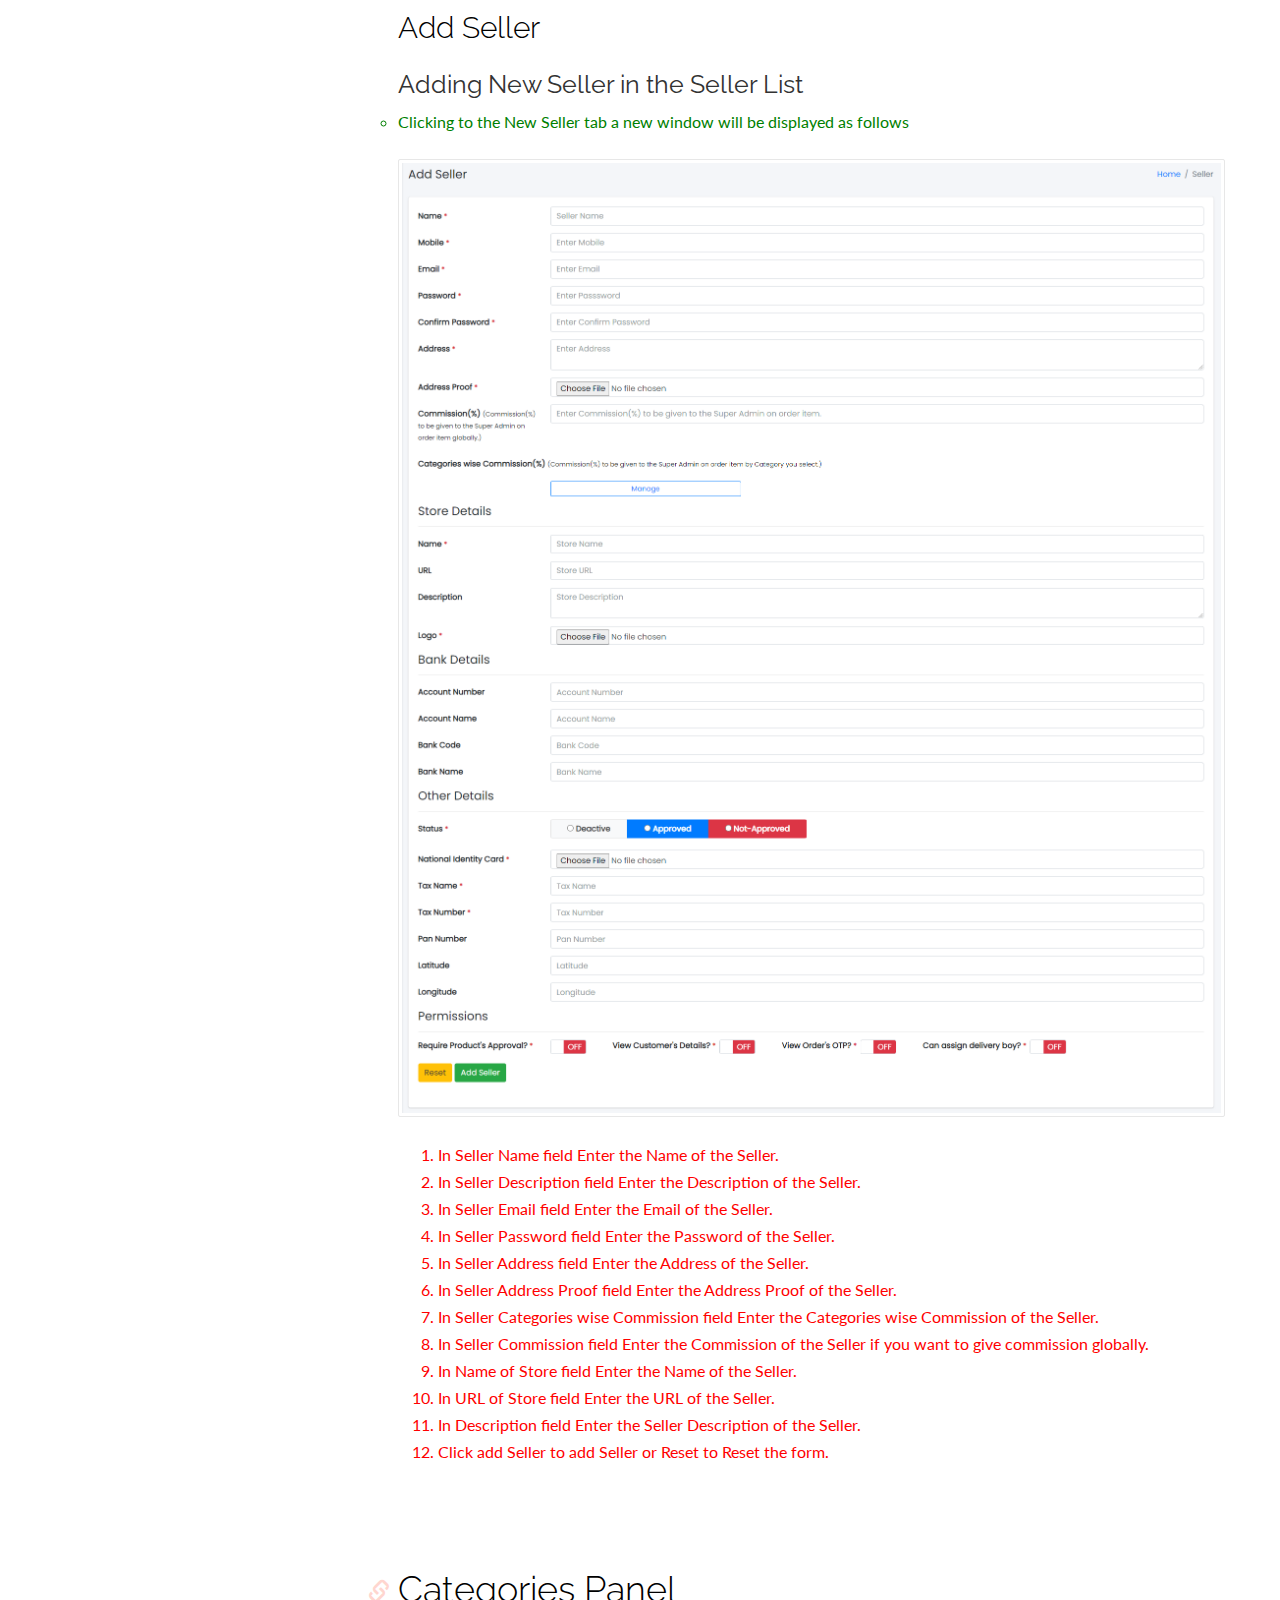
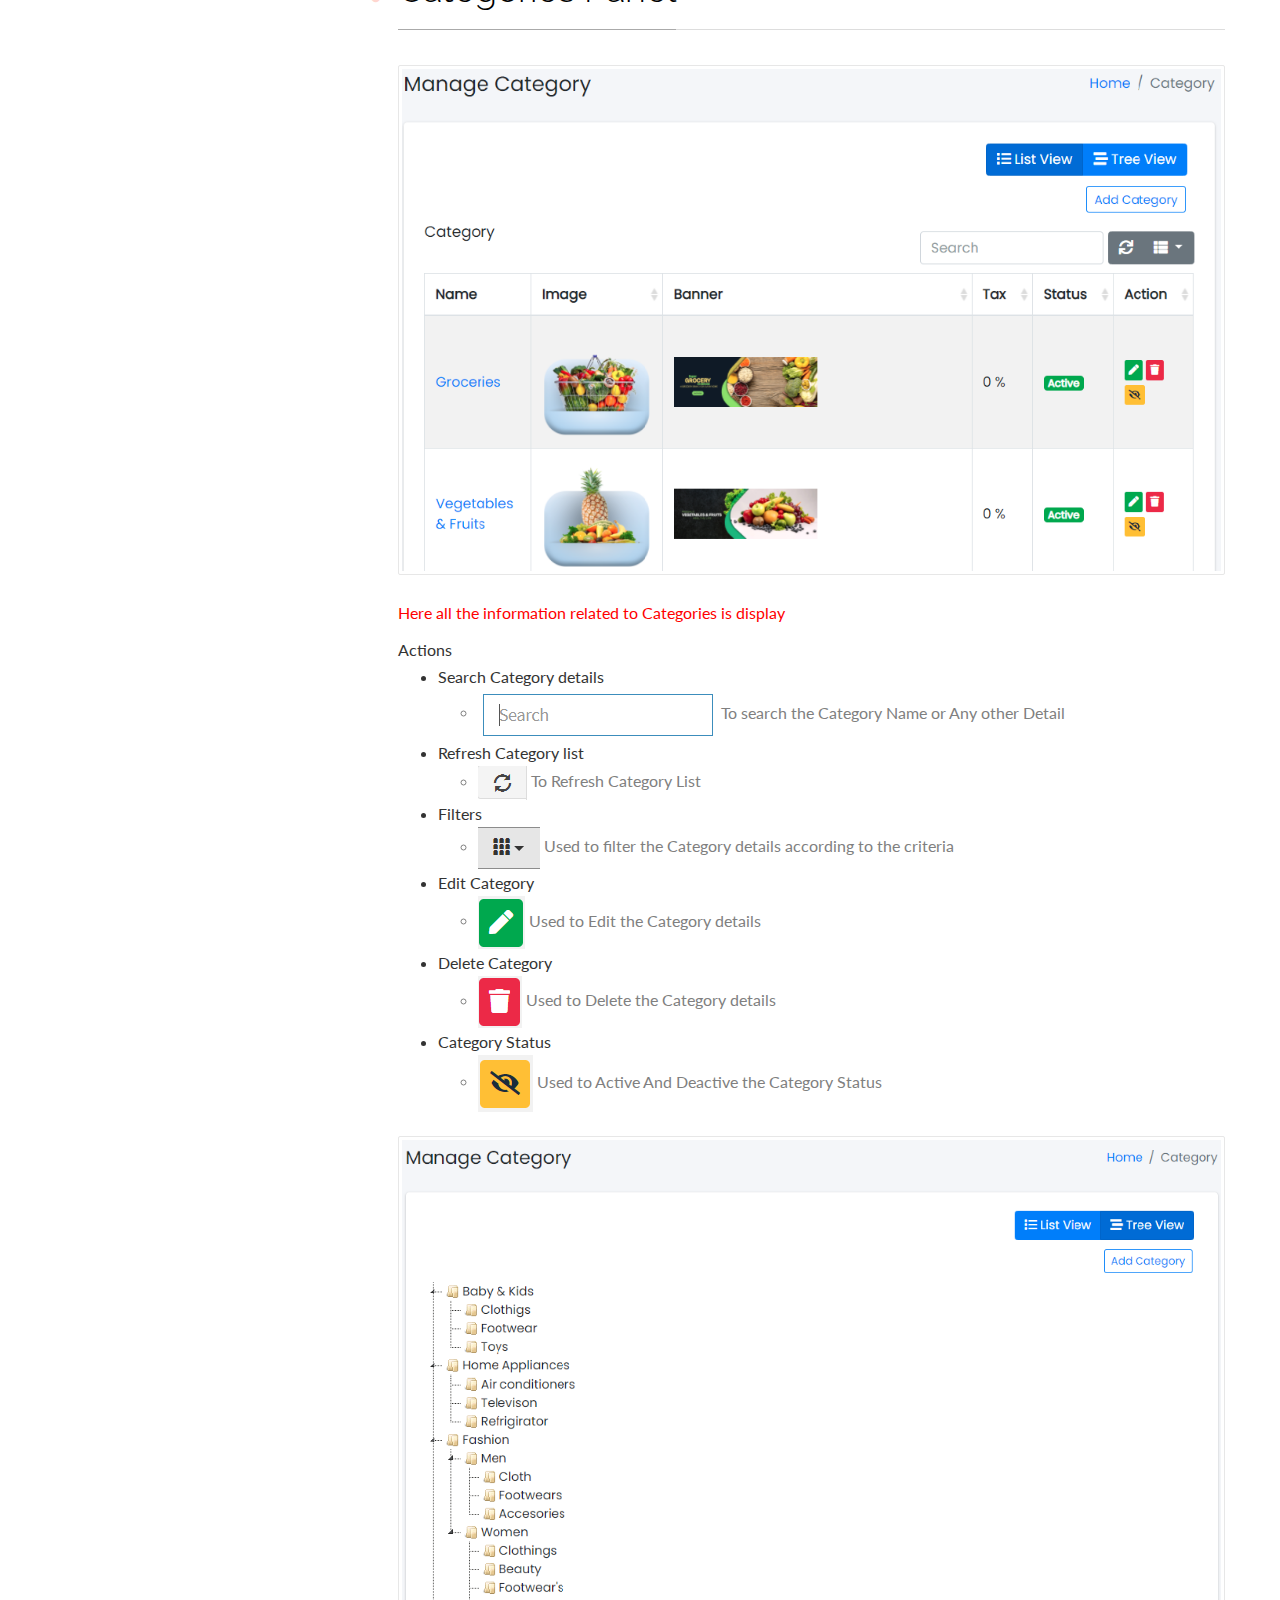
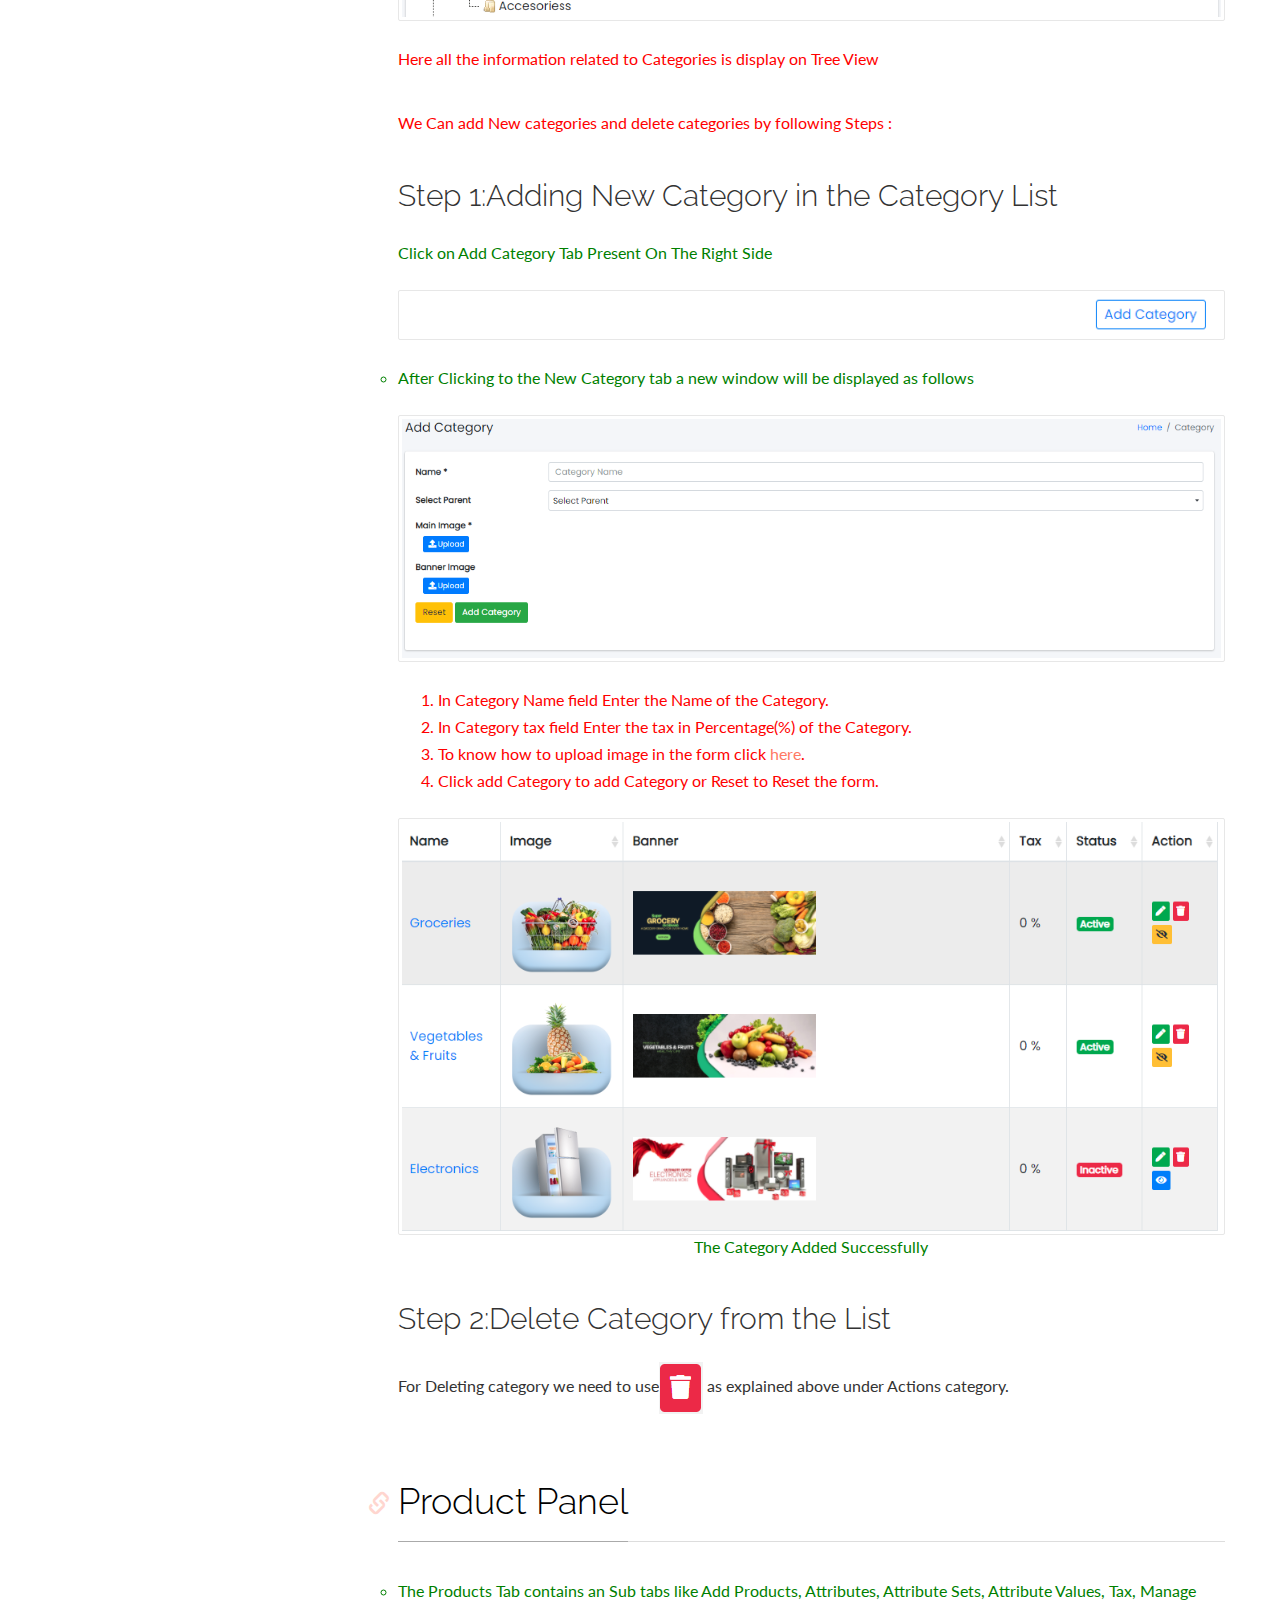
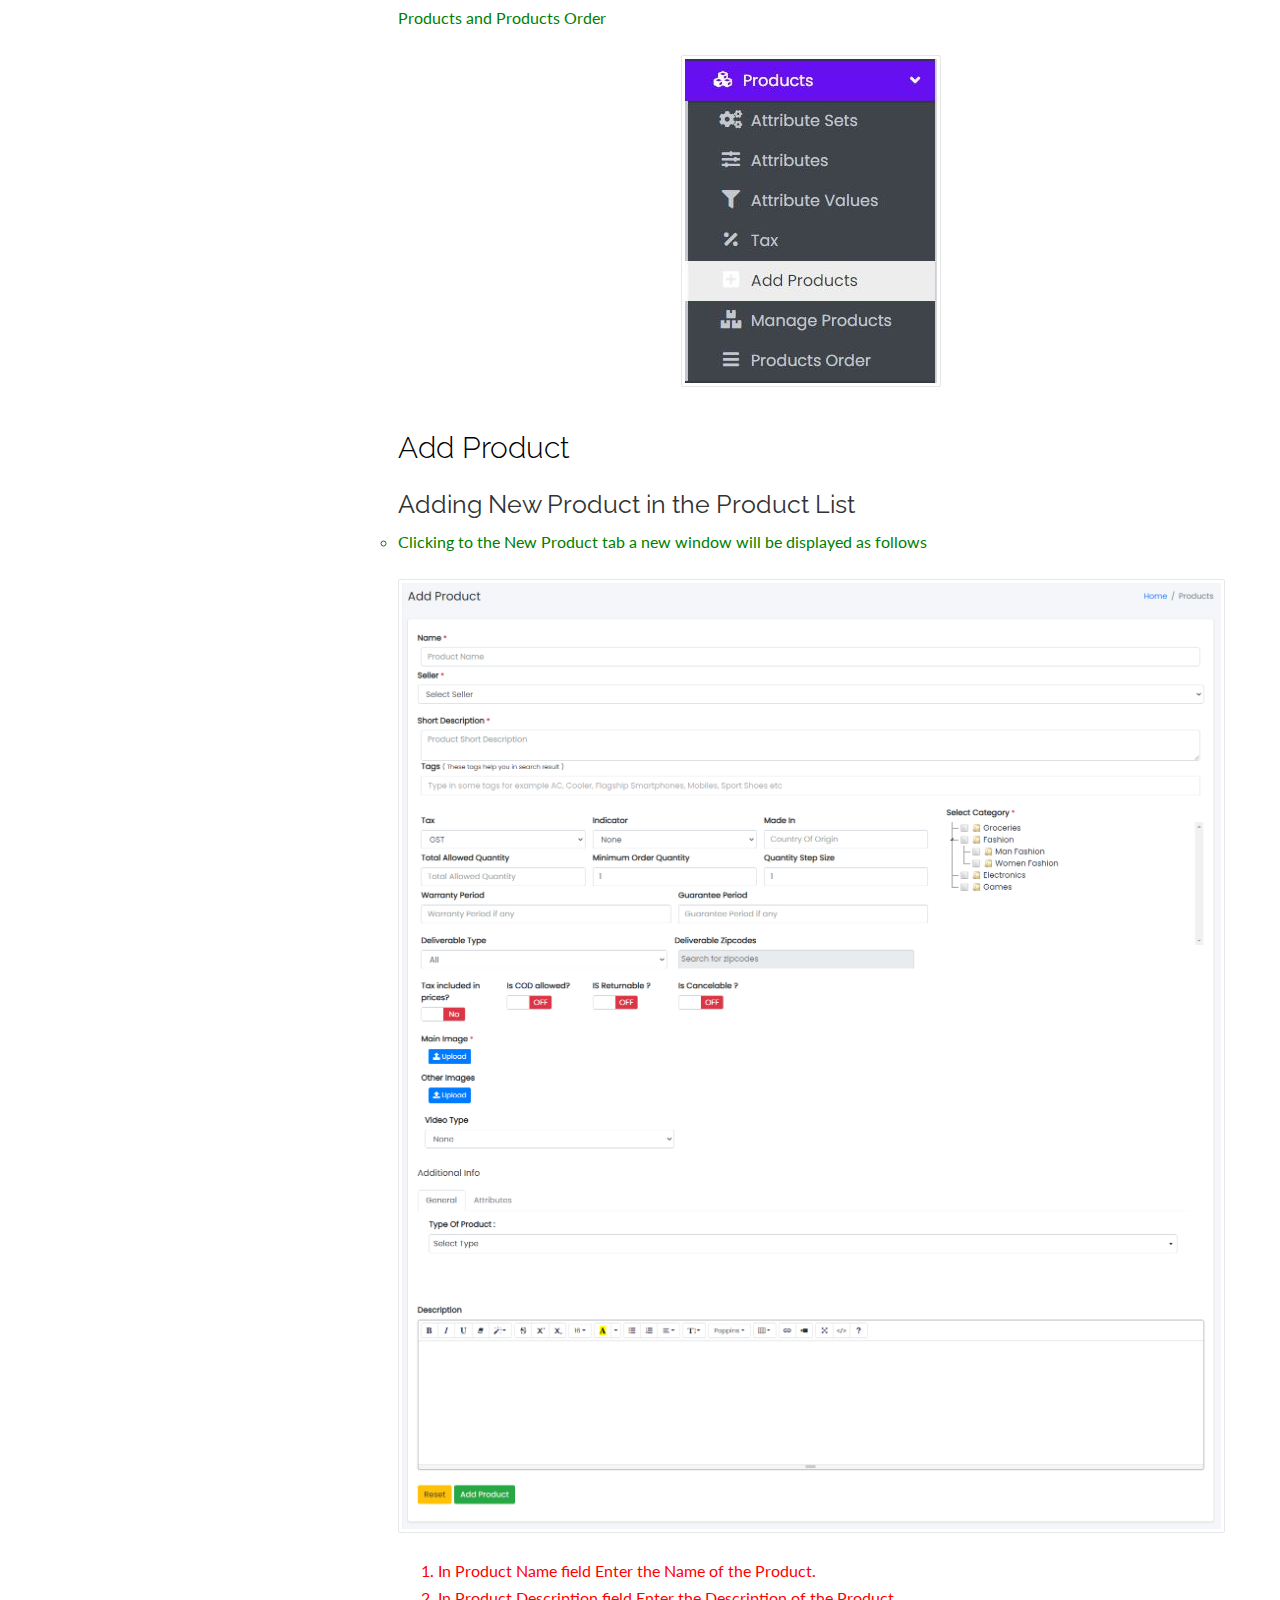
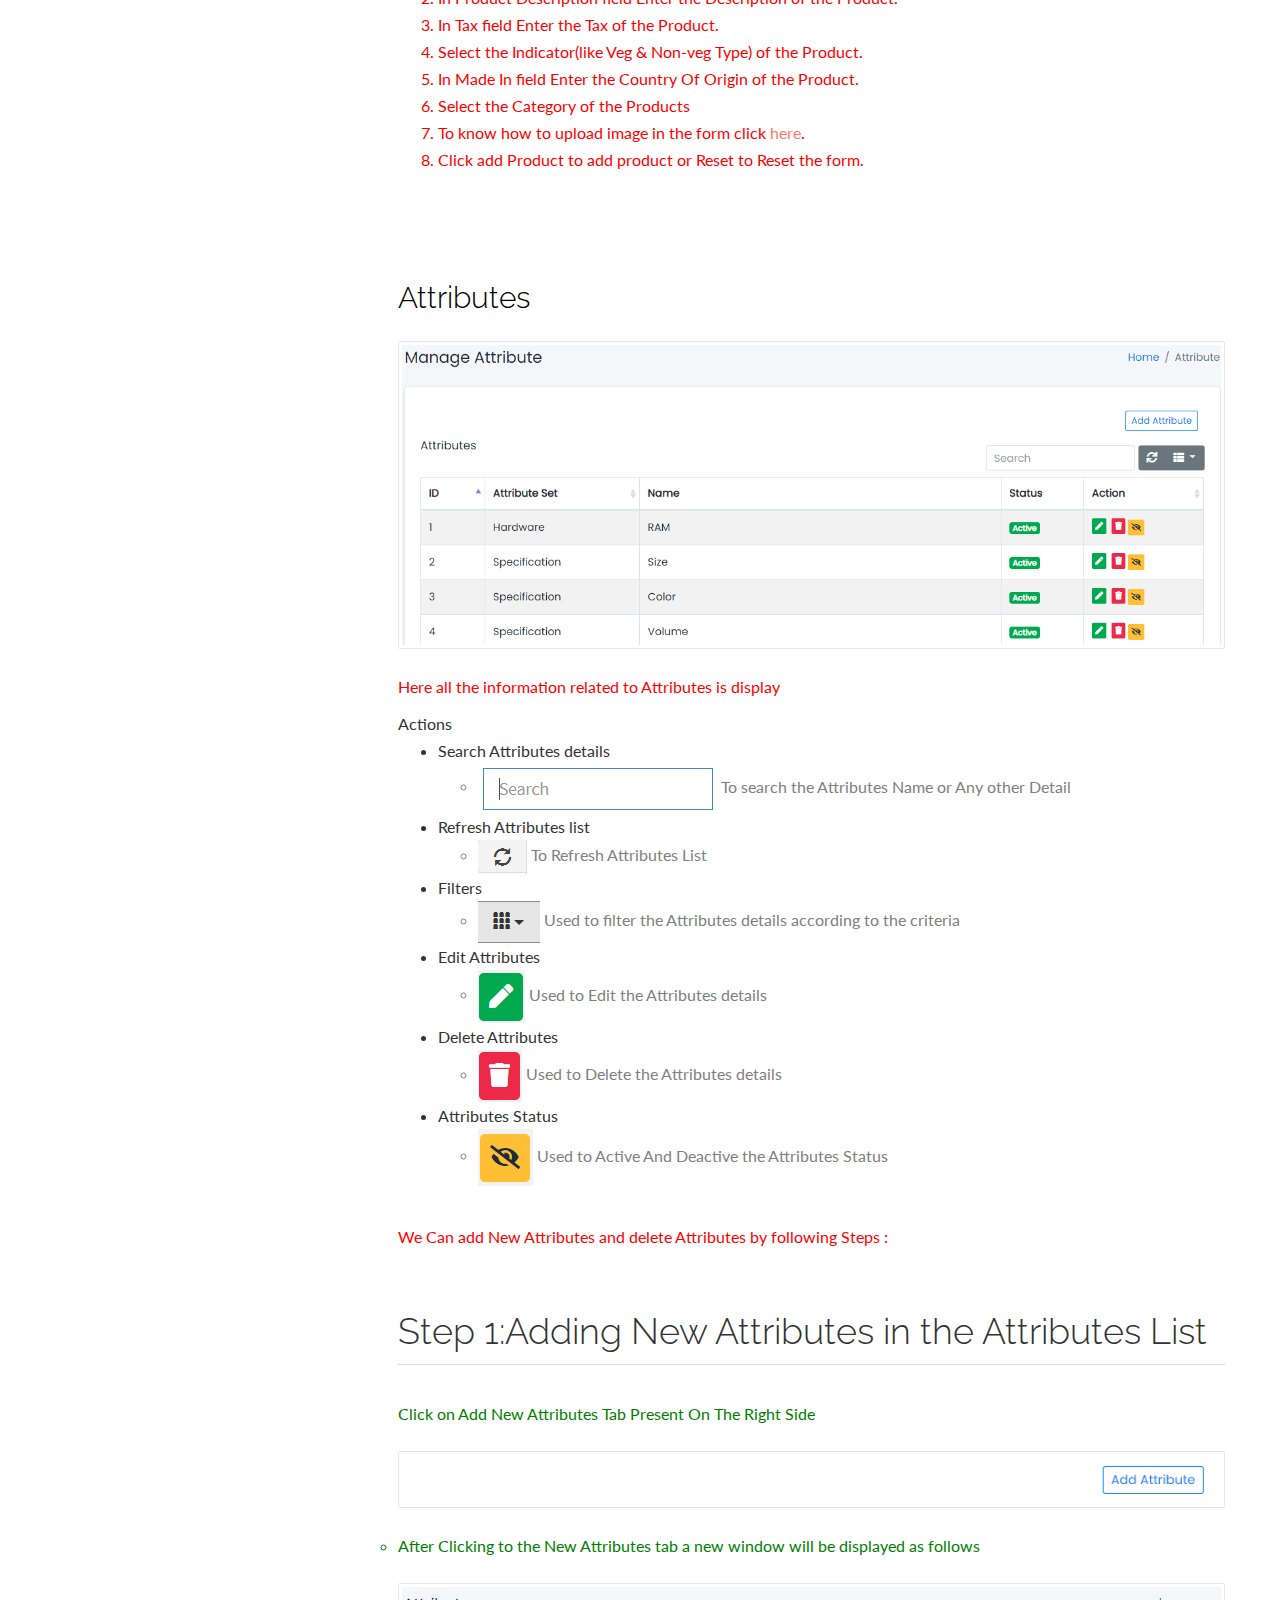
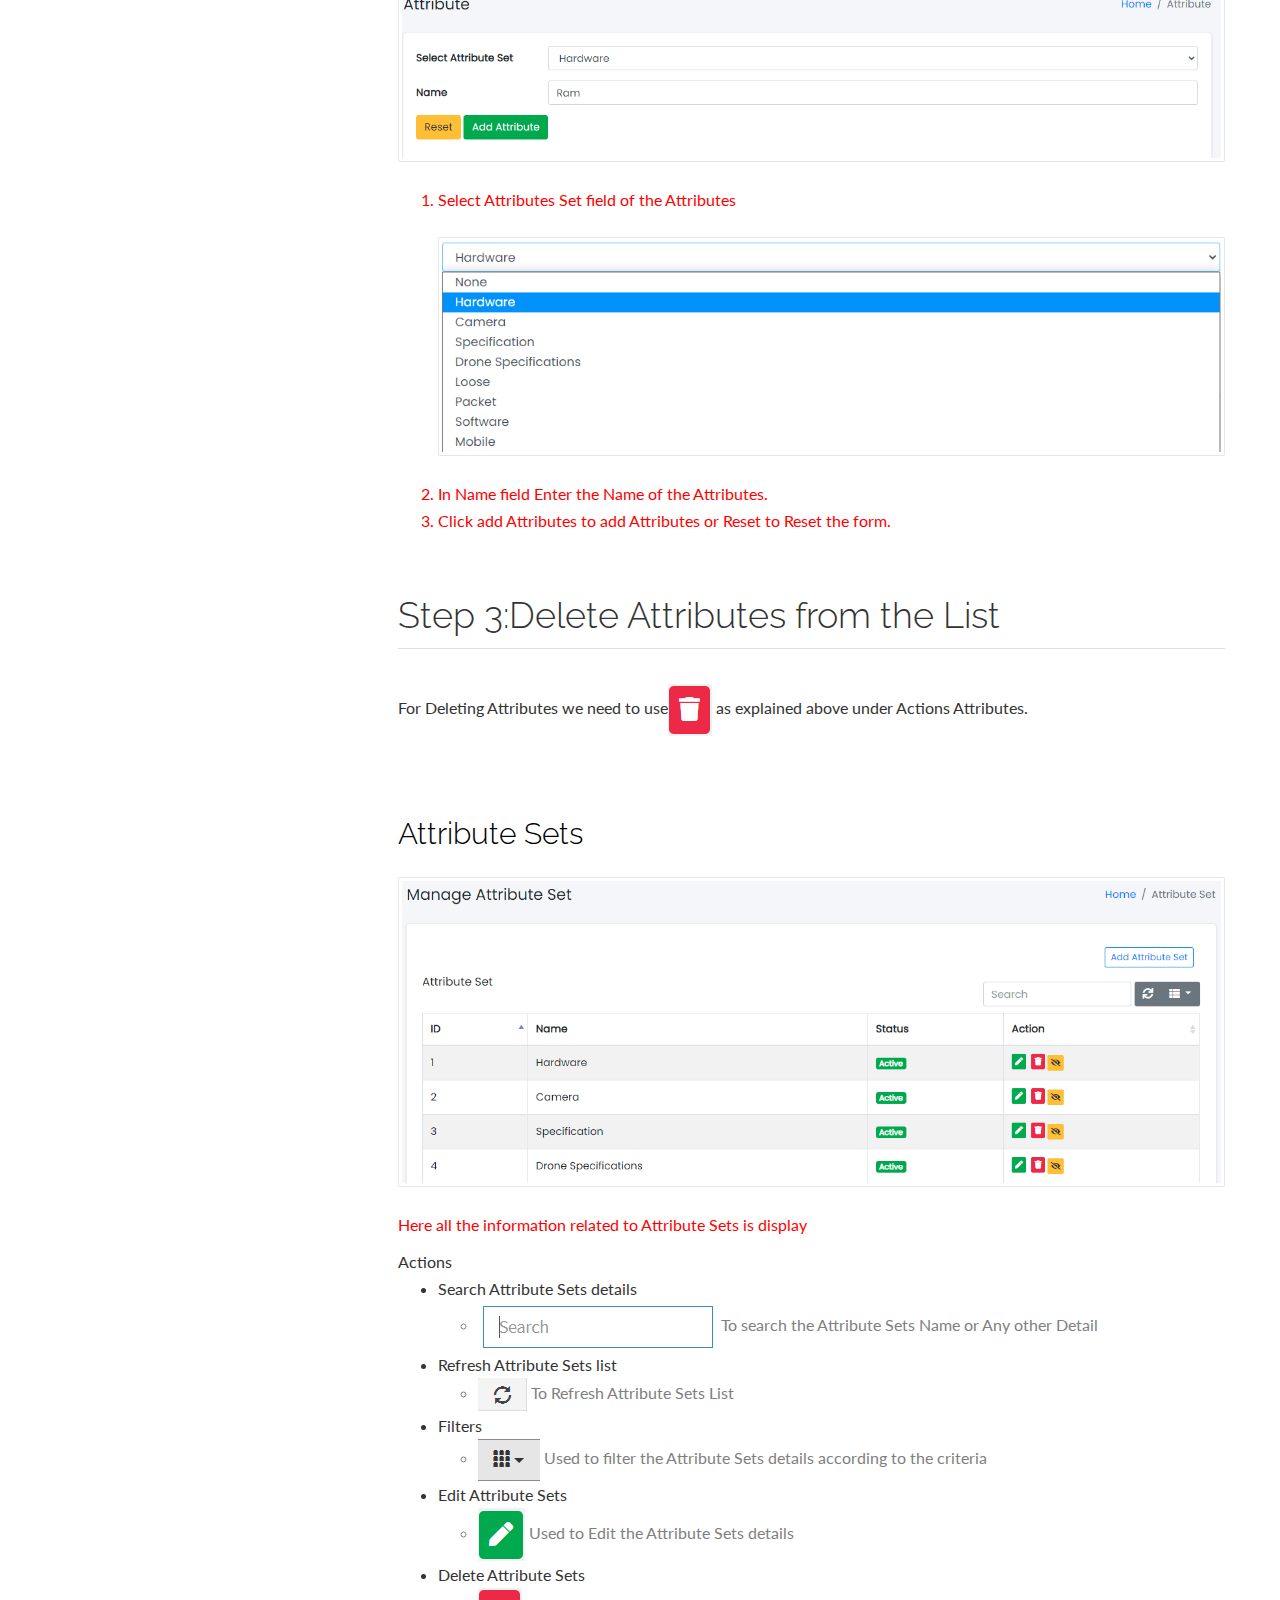
==== commit 85391d1b: "Update index.html" ====
--- a/web/index.html
+++ b/web/index.html
@@ -61,7 +61,7 @@
             <aside class="col-sm-3 sidebar sidebar-line">
                 <ul class="nav sidenav dropable sticky">
                     <li>
-                        <a href="#tabs">Tabs</a>
+                        <a href="#tabs" class="active">Tabs</a>
                         <ul>
                             <li><a href="#Home">Home</a></li>
                             <li>
